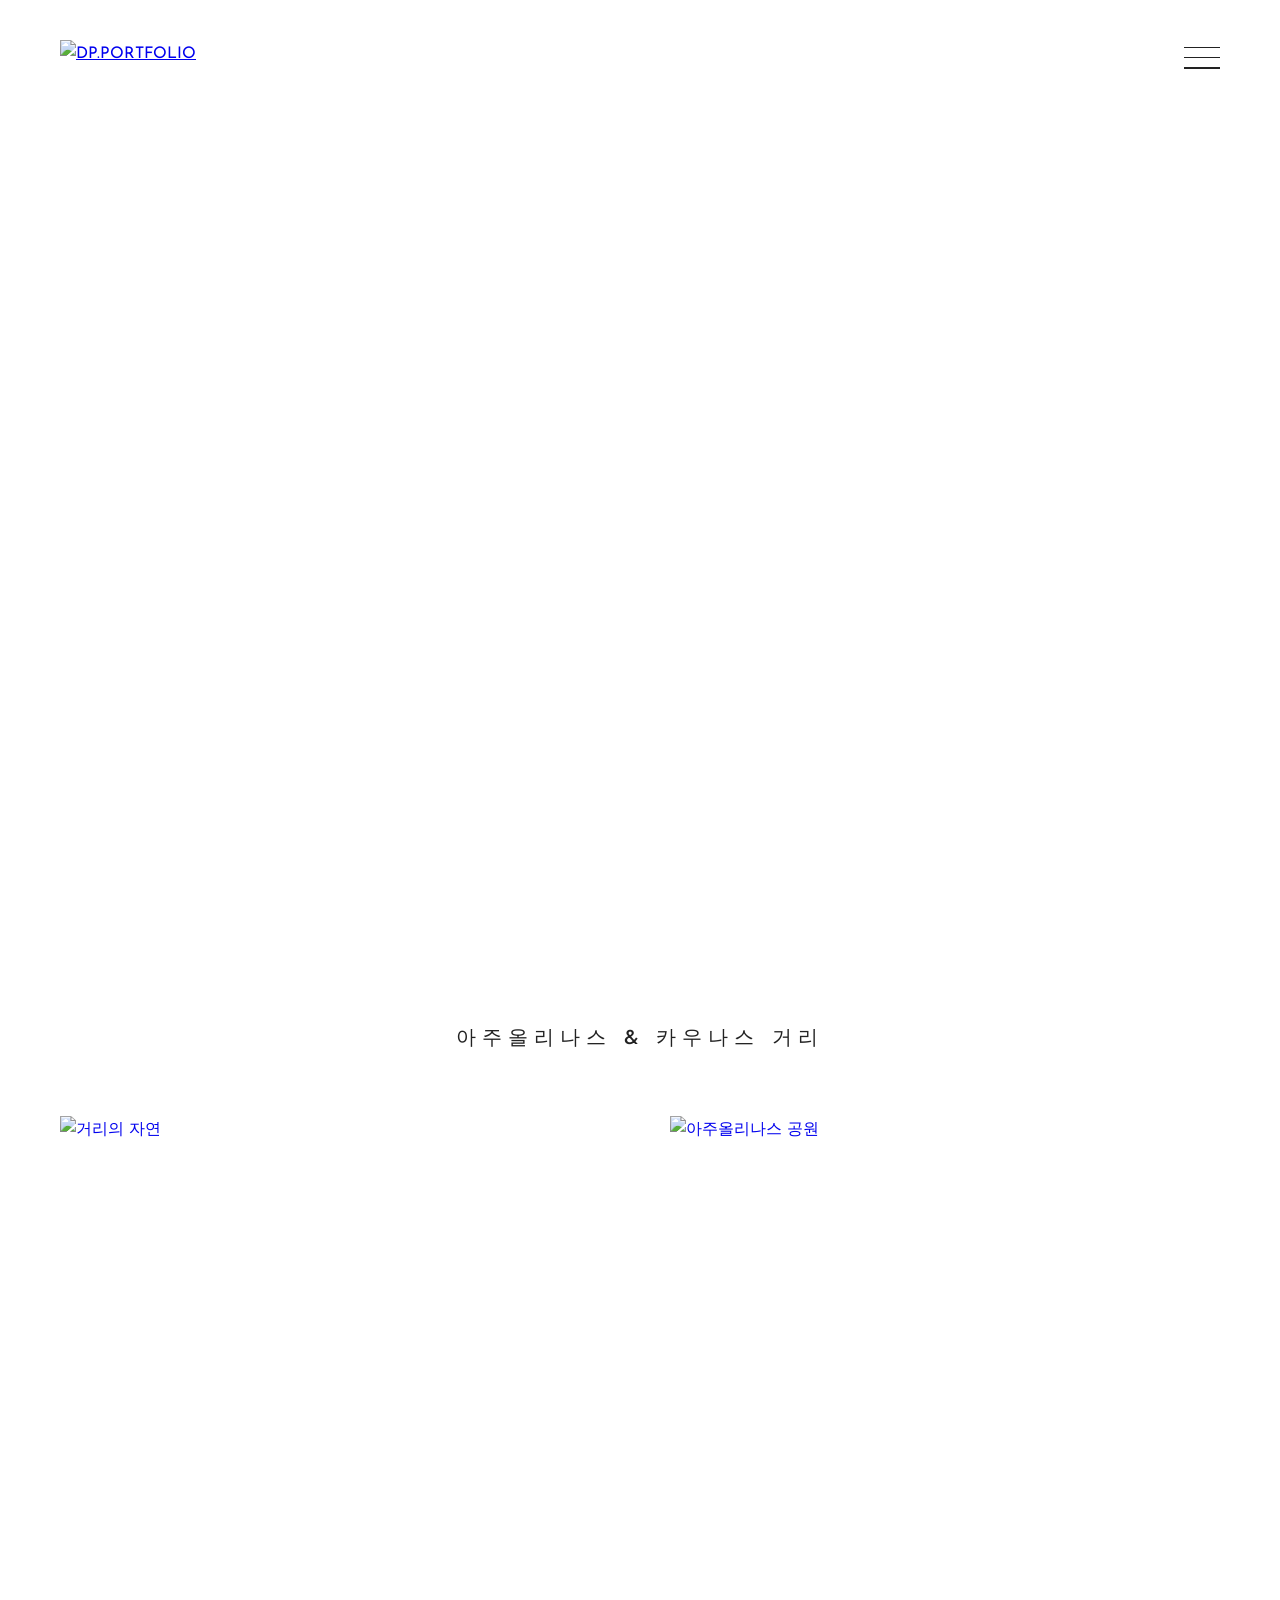
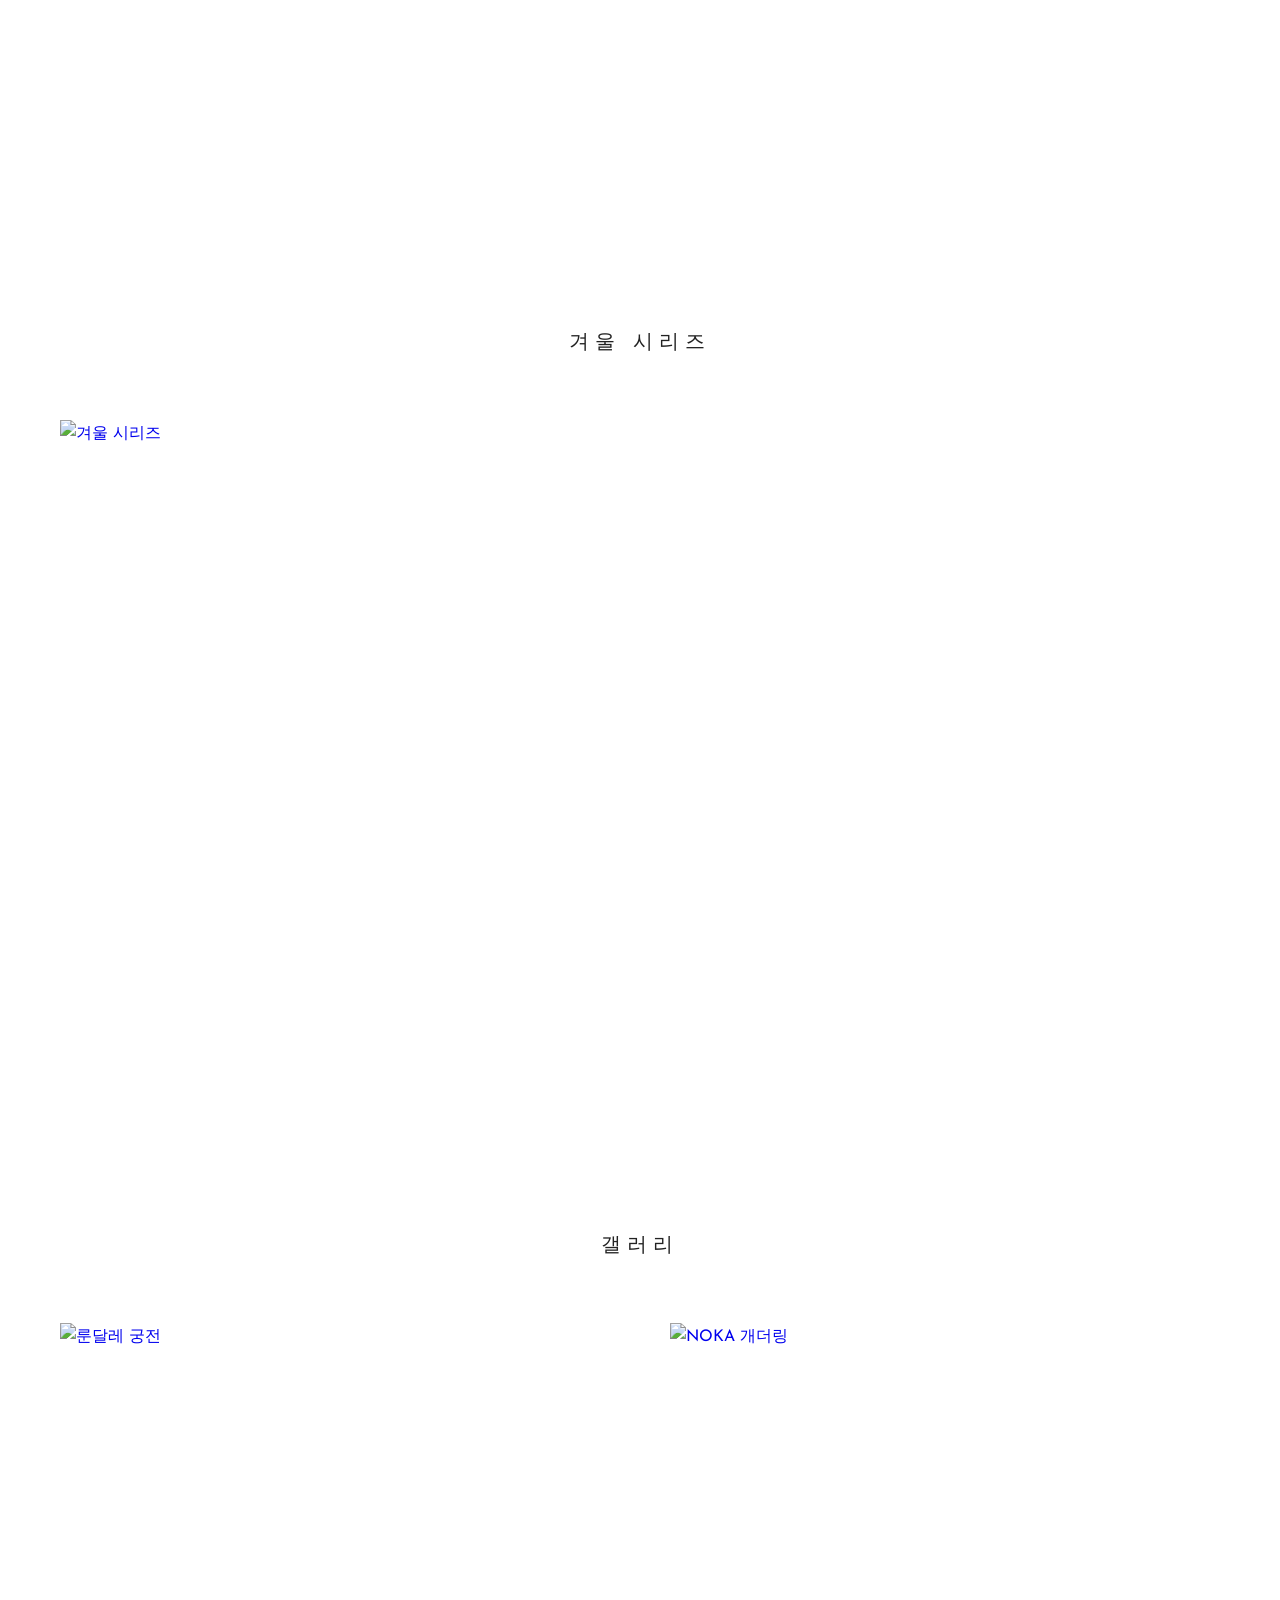
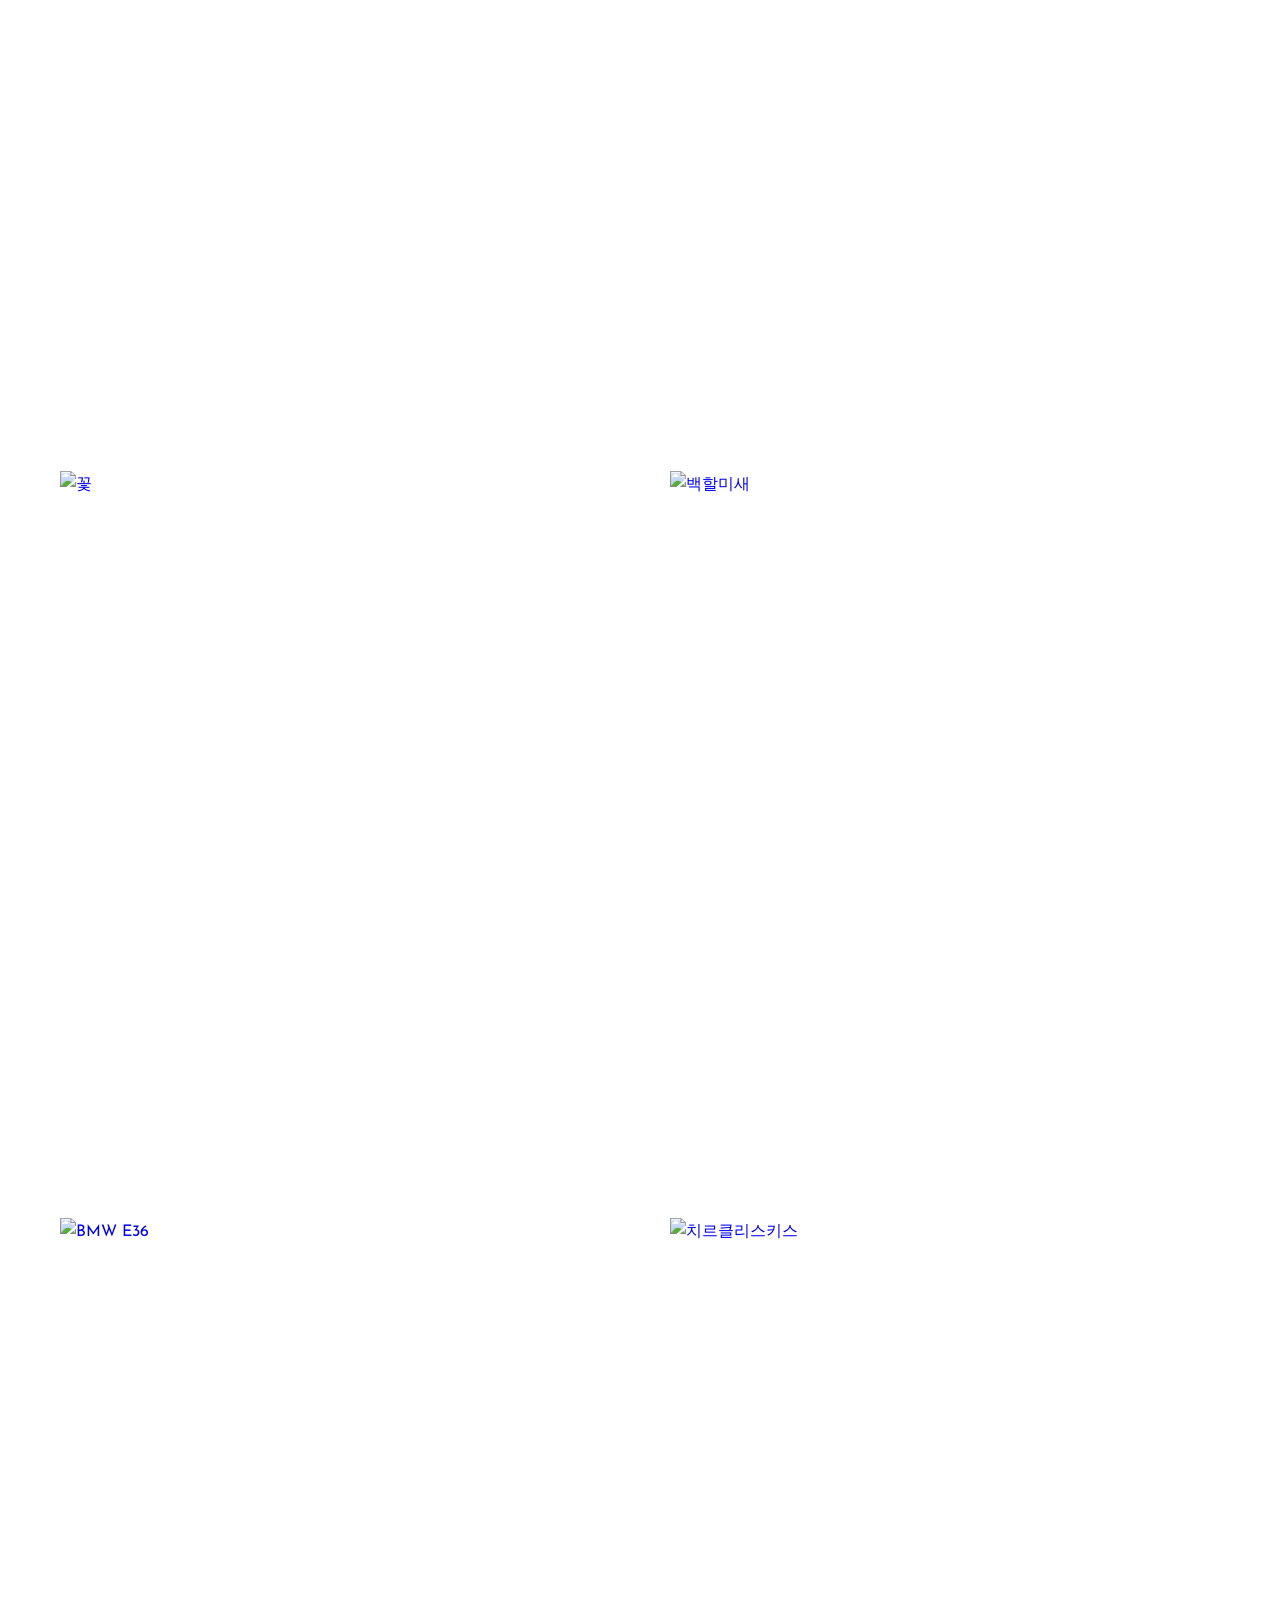
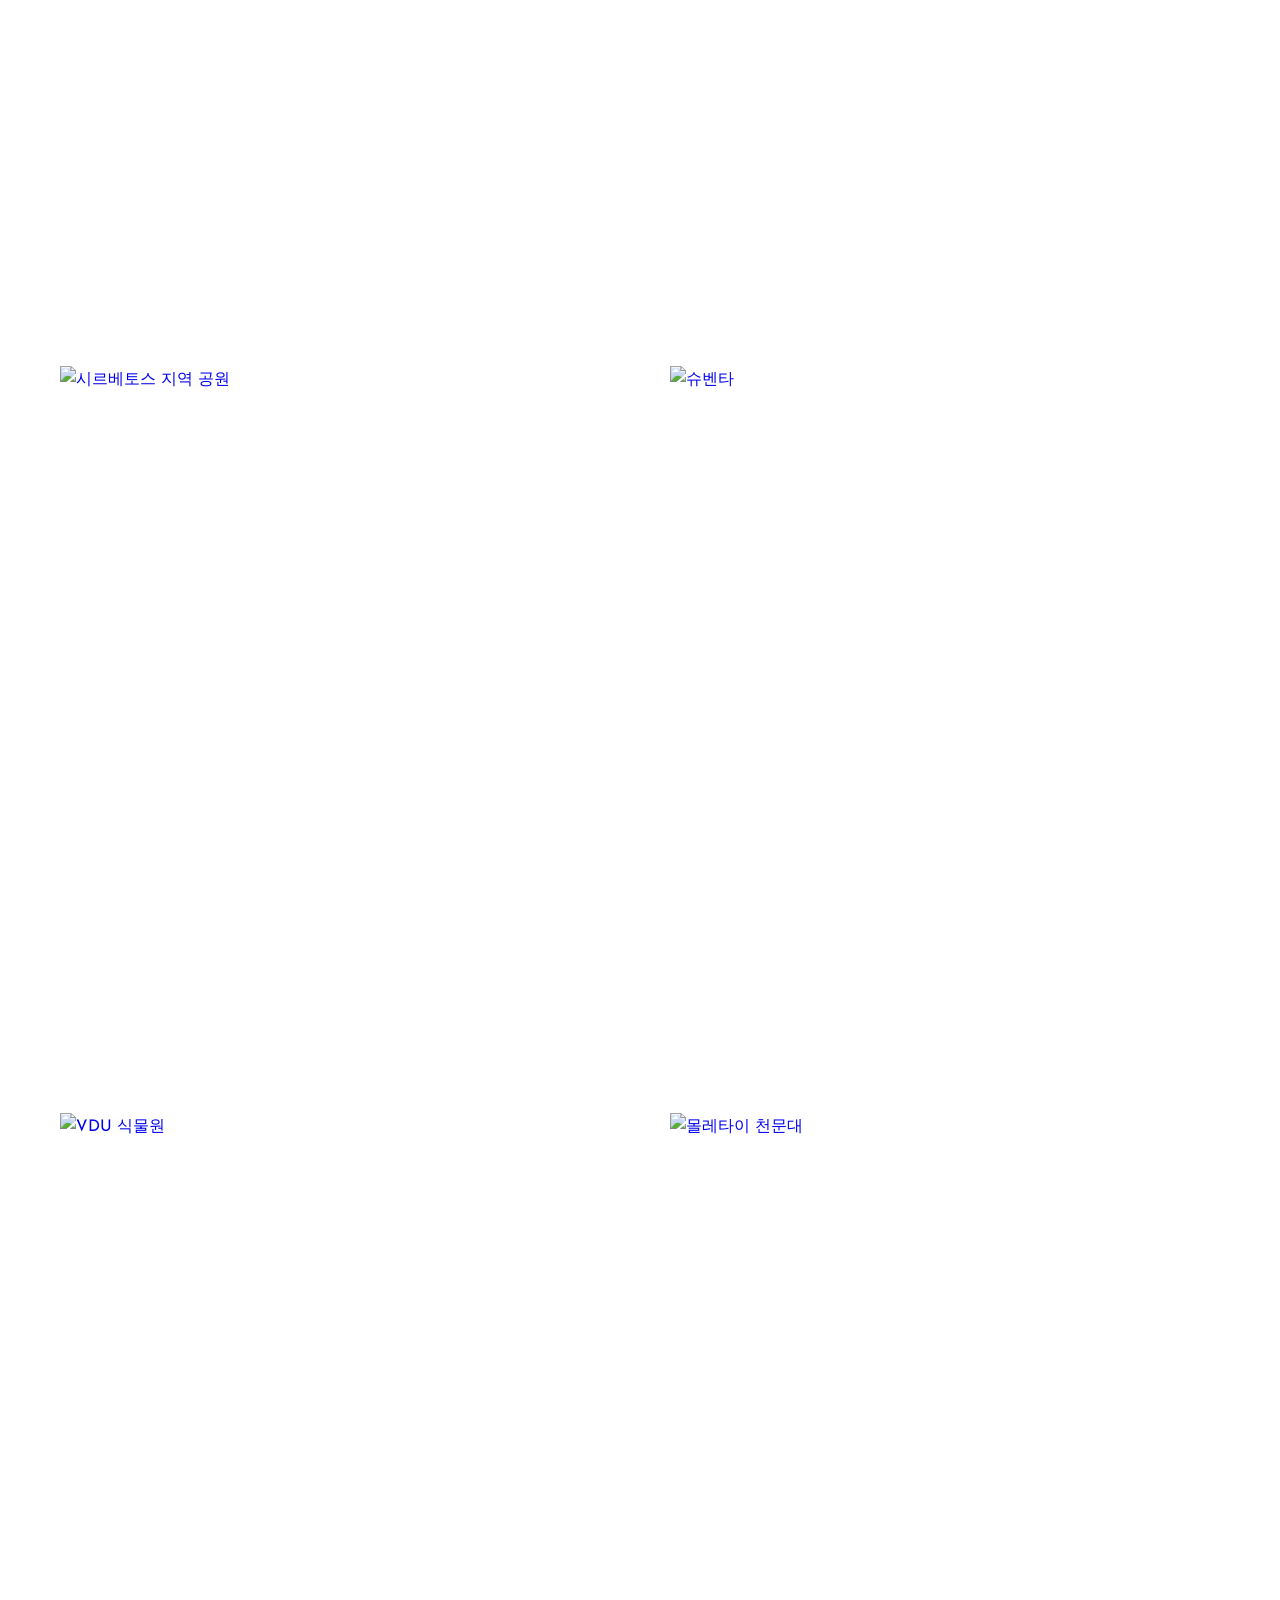
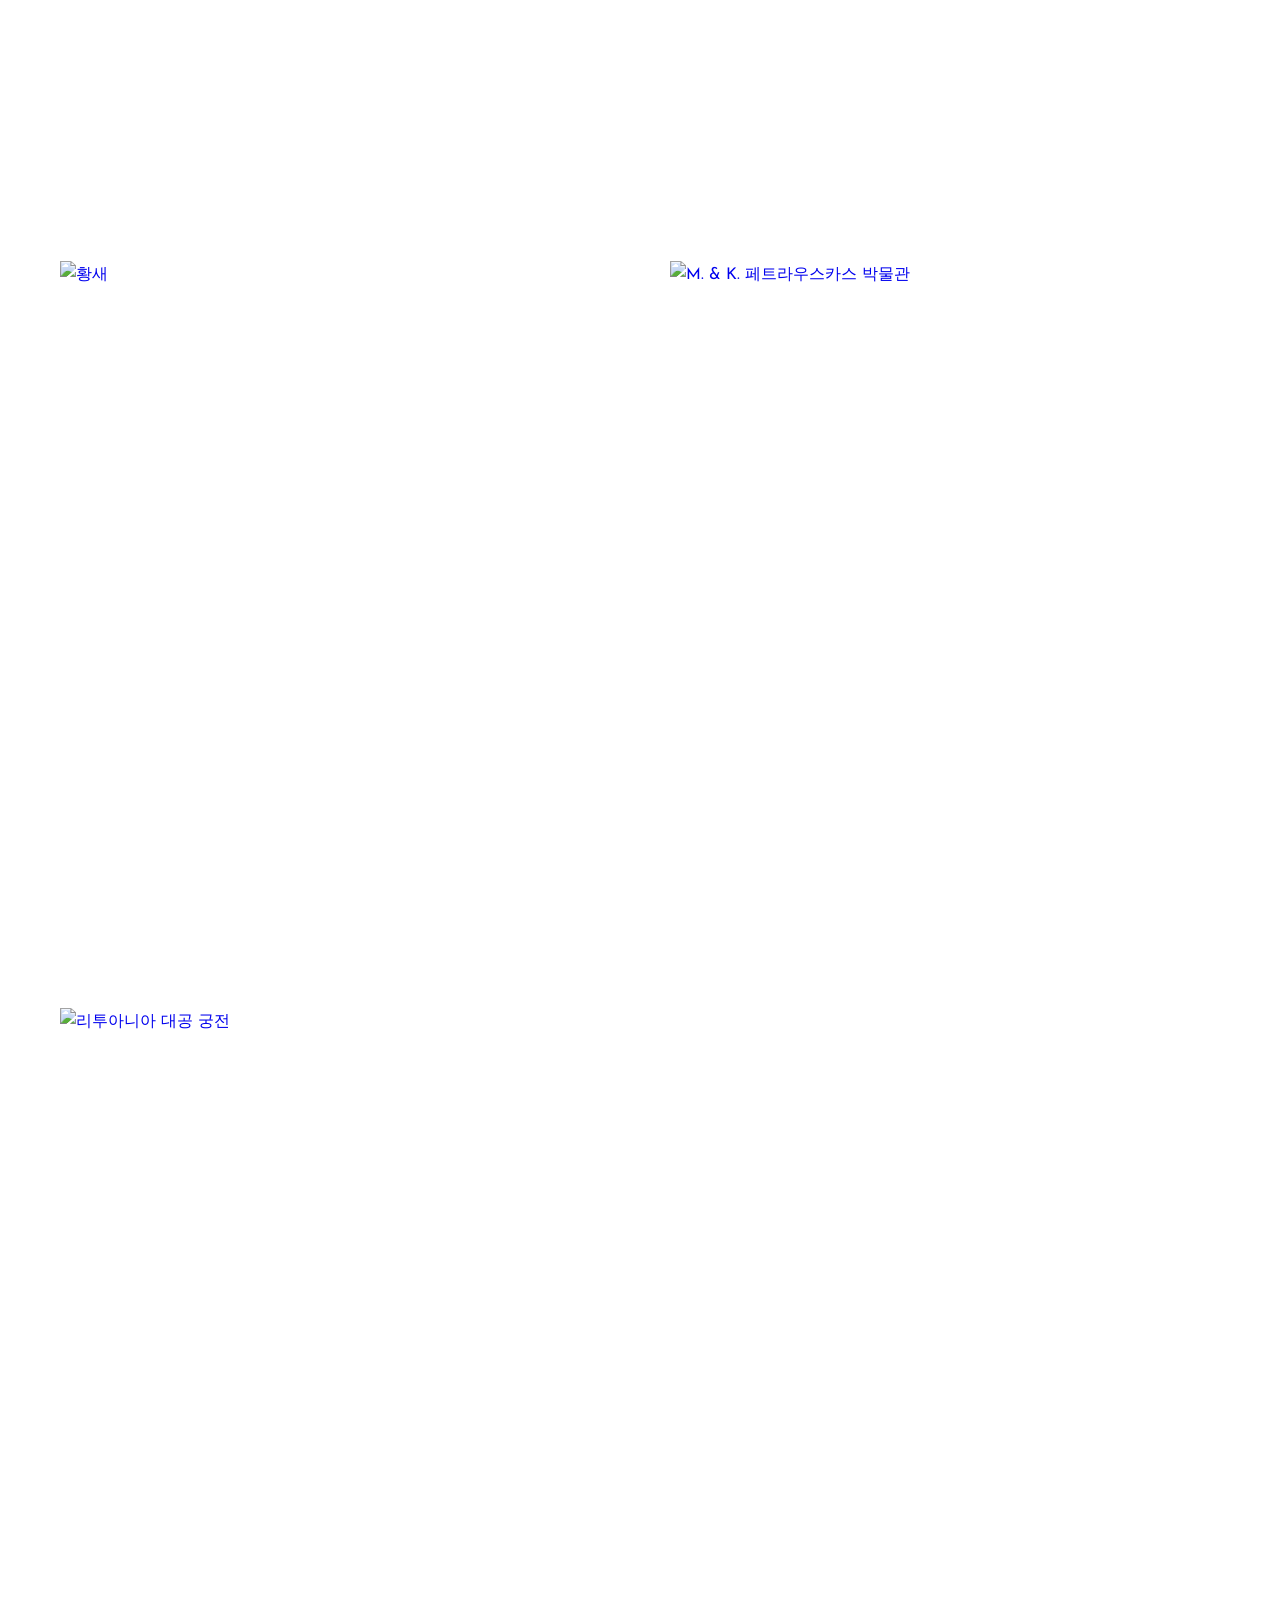
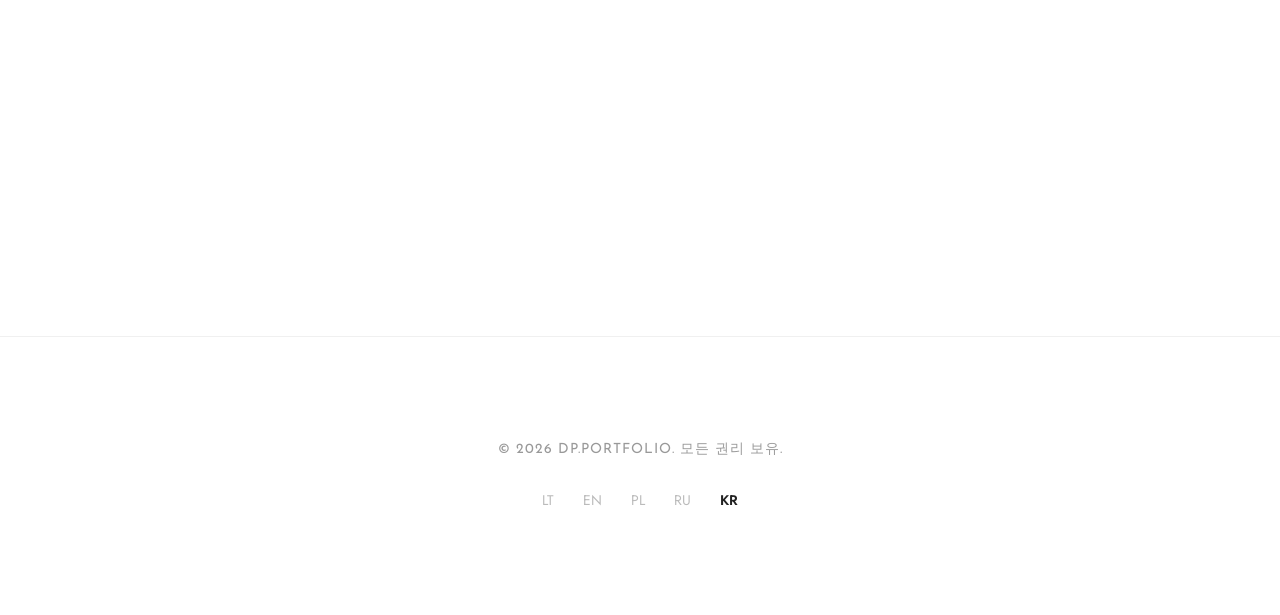
==== index.html @ c8e907fb "Update index.html" ====
<!DOCTYPE html>
<html lang="ko">
<head>
    <meta charset="UTF-8">
    <meta name="viewport" content="width=device-width, initial-scale=1.0, maximum-scale=1.0, user-scalable=no">
    <title>DP.PORTFOLIO | KR</title>
    <meta name="description" content="DP.PORTFOLIO KR – 미학적 영감과 찰나의 순간을 기록하는 시각 예술 플랫폼입니다. 도미닉 슈스케비치의 전문 사진 포트폴리오.">
    <meta name="keywords" content="DP portfolio kr, DP portfolio šventa, DP portfolio winter, 도미닉 슈스케비치, 사진작가, 카우나스, 리투아니아, 아주올리나스, 슈벤타, 겨울 시리즈, 자연 사진, 건축 사진, 한국어 포트폴리오">
    <meta name="author" content="Dominik Šuškevič, Dominikphotofficial">
    <meta name="robots" content="index, follow">
    <link rel="canonical" href="https://kr.dominikphotofficial.lt/">
    <meta property="og:type" content="website">
    <meta property="og:url" content="https://kr.dominikphotofficial.lt/">
    <meta property="og:title" content="DP.PORTFOLIO | KR">
    <meta property="og:description" content="미학적 가치와 감정을 담아내는 도미닉 슈스케비치의 시각 예술 세계.">
    <meta property="og:image" content="https://i.postimg.cc/4NqyTsg1/LATVIJA-2025-33.jpg">
    <link rel="preconnect" href="https://fonts.googleapis.com">
    <link rel="preconnect" href="https://fonts.gstatic.com" crossorigin>
    <link href="https://fonts.googleapis.com/css2?family=Josefin+Sans:wght@300;400&family=Jost:wght@300;400;500;600&display=swap" rel="stylesheet">
    <link rel="stylesheet" href="style.css">
    <link rel="icon" type="image/png" href="https://iili.io/fjNLbs4.png">
    <script type="application/ld+json">
    {
      "@context": "https://schema.org",
      "@type": "Organization",
      "name": "DP.PORTFOLIO KR",
      "url": "https://kr.dominikphotofficial.lt",
      "logo": "https://iili.io/fjNLbs4.png"
    }
    </script>
</head>
<body>
    <div id="preloader"><div class="loader"></div></div>
    
    <header id="main-header">
        <div class="header-container">
            <div class="logo">
                <a href="index.html">
                    <img src="https://iili.io/fjNLbs4.png" alt="DP.PORTFOLIO">
                </a>
            </div>
            <div class="burger" id="burger-toggle">
                <span></span>
                <span></span>
                <span></span>
            </div>
        </div>
    </header>

    <div class="nav-menu" id="nav-overlay">
        <div class="nav-links">
            <a href="index.html" class="nav-link active">작품</a>
            <a href="services.html" class="nav-link">서비스</a>
            <a href="biography.html" class="nav-link">약력</a>
            <a href="about.html" class="nav-link">정보</a>
            <a href="contacts.html" class="nav-link">연락처</a>
        </div>
    </div>
    
    <section class="hero">
        <div class="hero-slider">
            <div class="hero-slide active" style="background-image: url('https://i.postimg.cc/4NqyTsg1/LATVIJA-2025-33.jpg');"></div>
            <div class="hero-slide" style="background-image: url('https://i.postimg.cc/B60zcQNx/street-nature-01.jpg');"></div>
            <div class="hero-slide" style="background-image: url('https://i.postimg.cc/GpxC63t7/Winter-album-01.jpg');"></div>
        </div>
        <div class="hero-content fade-in-up">
            <h1>DP.PORTFOLIO</h1>
            <p>공간. 빛. 감정.</p>
        </div>
    </section>

    <section class="container">
        <h2 class="section-title fade-in-up">아주올리나스 & 카우나스 거리</h2>
        <div class="album-grid fade-in-up">
            <a href="albums/azuolynas.html" class="album-card">
                <img src="https://i.postimg.cc/B60zcQNx/street-nature-01.jpg" alt="거리의 자연" loading="lazy">
                <div class="album-overlay"><span class="album-title">거리의 자연 (Street Nature)</span></div>
            </a>
            <a href="albums/azuolyno-parkas.html" class="album-card">
                <img src="https://i.postimg.cc/8PmLjkfL/street_azuolynas_33.jpg" alt="아주올리나스 공원" loading="lazy">
                <div class="album-overlay"><span class="album-title">아주올리나스 공원 (Ąžuolyno Parkas)</span></div>
            </a>
        </div>

        <h2 class="section-title fade-in-up">겨울 시리즈</h2>
        <div class="album-grid fade-in-up">
            <a href="albums/winter.html" class="album-card">
                <img src="https://i.postimg.cc/GpxC63t7/Winter-album-01.jpg" alt="겨울 시리즈" loading="lazy">
                <div class="album-overlay"><span class="album-title">겨울 시리즈 (Winter Series)</span></div>
            </a>
        </div>

        <h2 class="section-title fade-in-up">갤러리</h2>
        <div class="album-grid fade-in-up">
            <a href="albums/rundale.html" class="album-card">
                <img src="https://i.postimg.cc/4NqyTsg1/LATVIJA-2025-33.jpg" alt="룬달레 궁전" loading="lazy">
                <div class="album-overlay"><span class="album-title">룬달레 궁전 (Rundāle Palace)</span></div>
            </a>
            <a href="albums/noka.html" class="album-card">
                <img src="https://i.postimg.cc/28SthTZg/noka-car-01.jpg" alt="NOKA 개더링" loading="lazy">
                <div class="album-overlay"><span class="album-title">NOKA 개더링</span></div>
            </a>
            <a href="albums/geles.html" class="album-card">
                <img src="https://i.postimg.cc/Dy2Q1ryc/Flower-01.jpg" alt="꽃" loading="lazy">
                <div class="album-overlay"><span class="album-title">꽃 (Flowers)</span></div>
            </a>
            <a href="albums/baltoji-kiele.html" class="album-card">
                <img src="https://i.postimg.cc/KYbYwNkK/bird-01.jpg" alt="백할미새" loading="lazy">
                <div class="album-overlay"><span class="album-title">백할미새 (Baltoji kielė)</span></div>
            </a>
            <a href="albums/bmw-e36.html" class="album-card">
                <img src="https://i.postimg.cc/vTpSGtSm/BMWE36-01.jpg" alt="BMW E36" loading="lazy">
                <div class="album-overlay"><span class="album-title">BMW E36</span></div>
            </a>
            <a href="albums/cirkliskis.html" class="album-card">
                <img src="https://i.postimg.cc/x8pRF86C/cirkliskis-01.jpg" alt="치르클리스키스" loading="lazy">
                <div class="album-overlay"><span class="album-title">치르클리스키스 (Cirkliškis)</span></div>
            </a>
            <a href="albums/sirvetos-parkas.html" class="album-card">
                <img src="https://i.postimg.cc/X7gd6GTN/srp-01.jpg" alt="시르베토스 지역 공원" loading="lazy">
                <div class="album-overlay"><span class="album-title">시르베토스 지역 공원</span></div>
            </a>
            <a href="albums/sventa.html" class="album-card">
                <img src="https://i.postimg.cc/QM6Nbm4p/venta-0.jpg" alt="슈벤타" loading="lazy">
                <div class="album-overlay"><span class="album-title">슈벤타 (Šventa)</span></div>
            </a>
            <a href="albums/vdu-sodas.html" class="album-card">
                <img src="https://i.postimg.cc/HL0Fv0Xk/vdu-botanikos-sodas-01.jpg" alt="VDU 식물원" loading="lazy">
                <div class="album-overlay"><span class="album-title">VDU 식물원</span></div>
            </a>
            <a href="albums/moletu-observatorija.html" class="album-card">
                <img src="https://i.postimg.cc/3x3PgfJH/Teleskopas-165-cm.png" alt="몰레타이 천문대" loading="lazy">
                <div class="album-overlay"><span class="album-title">몰레타이 천문대</span></div>
            </a>
            <a href="albums/gandras.html" class="album-card">
                <img src="https://i.postimg.cc/KYtMgjLT/Gandras-01.jpg" alt="황새" loading="lazy">
                <div class="album-overlay"><span class="album-title">황새 (Gandras)</span></div>
            </a>
            <a href="albums/petrausku-namai.html" class="album-card">
                <img src="https://i.postimg.cc/8k0XLvTx/miko-ir-kipro-petrausku-namai-01.jpg" alt="M. & K. 페트라우스카스 박물관" loading="lazy">
                <div class="album-overlay"><span class="album-title">M. & K. 페트라우스카스 박물관</span></div>
            </a>
            <a href="albums/valdovu-rumai.html" class="album-card">
                <img src="https://i.postimg.cc/C5XjhNy7/Vilniaus-muziejus.png" alt="리투아니아 대공 궁전" loading="lazy">
                <div class="album-overlay"><span class="album-title">리투아니아 대공 궁전</span></div>
            </a>
        </div>
    </section>

    <footer>
        <p>&copy; 2026 DP.PORTFOLIO. 모든 권리 보유.</p>
        <div class="lang-switcher">
            <a href="https://dominikphotofficial.lt">LT</a>
            <a href="https://en.dominikphotofficial.lt">EN</a>
            <a href="https://pl.dominikphotofficial.lt">PL</a>
            <a href="https://ru.dominikphotofficial.lt">RU</a>
            <a href="https://kr.dominikphotofficial.lt" class="active">KR</a>
        </div>
    </footer>

    <script src="script.js"></script>
</body>
</html>
---- style.css ----
:root {
    --bg: #FFFFFF;
    --text: #222222;
    --accent: #113939;
    --transition: all 0.6s cubic-bezier(0.16, 1, 0.3, 1);
}

* {
    margin: 0;
    padding: 0;
    box-sizing: border-box;
}

body {
    background: var(--bg);
    color: var(--text);
    font-family: 'Josefin Sans', sans-serif;
    line-height: 1.8;
    overflow-x: hidden;
}

#preloader {
    position: fixed;
    top: 0;
    left: 0;
    width: 100%;
    height: 100%;
    background: #FFFFFF;
    display: flex;
    justify-content: center;
    align-items: center;
    z-index: 9999;
}

.loader {
    width: 35px;
    height: 35px;
    border: 1px solid #EEE;
    border-top: 1px solid var(--accent);
    border-radius: 50%;
    animation: spin 0.8s linear infinite;
}

@keyframes spin { 100% { transform: rotate(360deg); } }

header {
    position: fixed;
    top: 0;
    width: 100%;
    z-index: 1000;
    padding: 40px 60px;
    transition: var(--transition);
}

header.scrolled {
    background: #FFFFFF;
    padding: 20px 60px;
    box-shadow: 0 2px 15px rgba(0,0,0,0.05);
}

.header-container {
    max-width: 1800px;
    margin: 0 auto;
    display: flex;
    justify-content: space-between;
    align-items: center;
}

.logo img {
    height: 35px;
    display: block;
}

.burger {
    width: 36px;
    height: 22px;
    display: flex;
    flex-direction: column;
    justify-content: space-between;
    cursor: pointer;
    z-index: 1100;
}

.burger span {
    width: 100%;
    height: 1.5px;
    background: var(--text);
    transition: var(--transition);
}

.burger.active span:nth-child(1) { transform: translateY(10px) rotate(45deg); }
.burger.active span:nth-child(2) { opacity: 0; }
.burger.active span:nth-child(3) { transform: translateY(-10px) rotate(-45deg); }

.nav-menu {
    position: fixed;
    top: 0;
    left: 0;
    width: 100%;
    height: 100vh;
    background: #FFFFFF;
    display: flex;
    justify-content: center;
    align-items: center;
    z-index: 1050;
    opacity: 0;
    visibility: hidden;
    transition: var(--transition);
}

.nav-menu.active {
    opacity: 1;
    visibility: visible;
}

.nav-links {
    display: flex;
    flex-direction: column;
    align-items: center;
    gap: 40px;
}

.nav-link {
    font-family: 'Jost', sans-serif;
    font-size: clamp(36px, 6vw, 60px);
    text-transform: uppercase;
    text-decoration: none;
    color: var(--text);
    letter-spacing: 8px;
    font-weight: 300;
    transition: var(--transition);
}

.nav-link:hover, .nav-link.active {
    color: var(--accent);
    padding-left: 20px;
}

.hero {
    height: 100vh;
    display: flex;
    justify-content: center;
    align-items: center;
    position: relative;
    color: #FFFFFF;
    text-align: center;
}

.hero-slider {
    position: absolute;
    width: 100%;
    height: 100%;
    z-index: -1;
}

.hero-slide {
    position: absolute;
    width: 100%;
    height: 100%;
    background-size: cover;
    background-position: center;
    opacity: 0;
    transition: opacity 2s ease;
}

.hero-slide.active { opacity: 1; }

.hero-content h1 {
    font-family: 'Jost', sans-serif;
    font-size: clamp(45px, 12vw, 115px);
    font-weight: 300;
    letter-spacing: 20px;
    margin-bottom: 25px;
}

.hero-content p {
    font-size: 20px;
    letter-spacing: 10px;
}

.container {
    padding: 120px 60px;
    max-width: 1600px;
    margin: 0 auto;
}

.section-title {
    font-family: 'Jost', sans-serif;
    font-size: 20px;
    text-transform: uppercase;
    letter-spacing: 6px;
    margin-bottom: 60px;
    text-align: center;
    font-weight: 500;
}

.album-grid {
    display: grid;
    grid-template-columns: repeat(2, 1fr);
    gap: 60px;
    margin-bottom: 120px;
}

.album-card {
    position: relative;
    overflow: hidden;
    aspect-ratio: 4/5;
    text-decoration: none;
}

.album-card img {
    width: 100%;
    height: 100%;
    object-fit: cover;
    transition: transform 1.8s ease;
}

.album-overlay {
    position: absolute;
    top: 0; left: 0; width: 100%; height: 100%;
    background: rgba(17, 57, 57, 0.85);
    display: flex;
    justify-content: center;
    align-items: center;
    opacity: 0;
    transition: var(--transition);
}

.album-card:hover img { transform: scale(1.1); }
.album-card:hover .album-overlay { opacity: 1; }

.album-title {
    color: #FFFFFF;
    font-family: 'Jost', sans-serif;
    font-size: 15px;
    letter-spacing: 4px;
    text-transform: uppercase;
    text-align: center;
    padding: 0 20px;
}

footer {
    padding: 100px 60px;
    text-align: center;
    border-top: 1px solid #F0F0F0;
}

footer p { font-size: 14px; color: #999; letter-spacing: 1px; margin-bottom: 25px; }

.lang-switcher a {
    text-decoration: none;
    color: #BBB;
    font-size: 14px;
    margin: 0 12px;
    font-family: 'Jost', sans-serif;
}

.lang-switcher a.active { color: var(--text); font-weight: 600; }

.fade-in-up {
    opacity: 0;
    transform: translateY(40px);
    transition: opacity 1.2s ease, transform 1.2s ease;
}

.fade-in-up.visible { opacity: 1; transform: translateY(0); }

@media (max-width: 768px) {
    header, header.scrolled { padding: 25px 30px; }
    .album-grid { grid-template-columns: 1fr; gap: 40px; }
    .container { padding: 80px 30px; }
    .hero-content h1 { letter-spacing: 12px; }
    .logo img { height: 30px; }
}
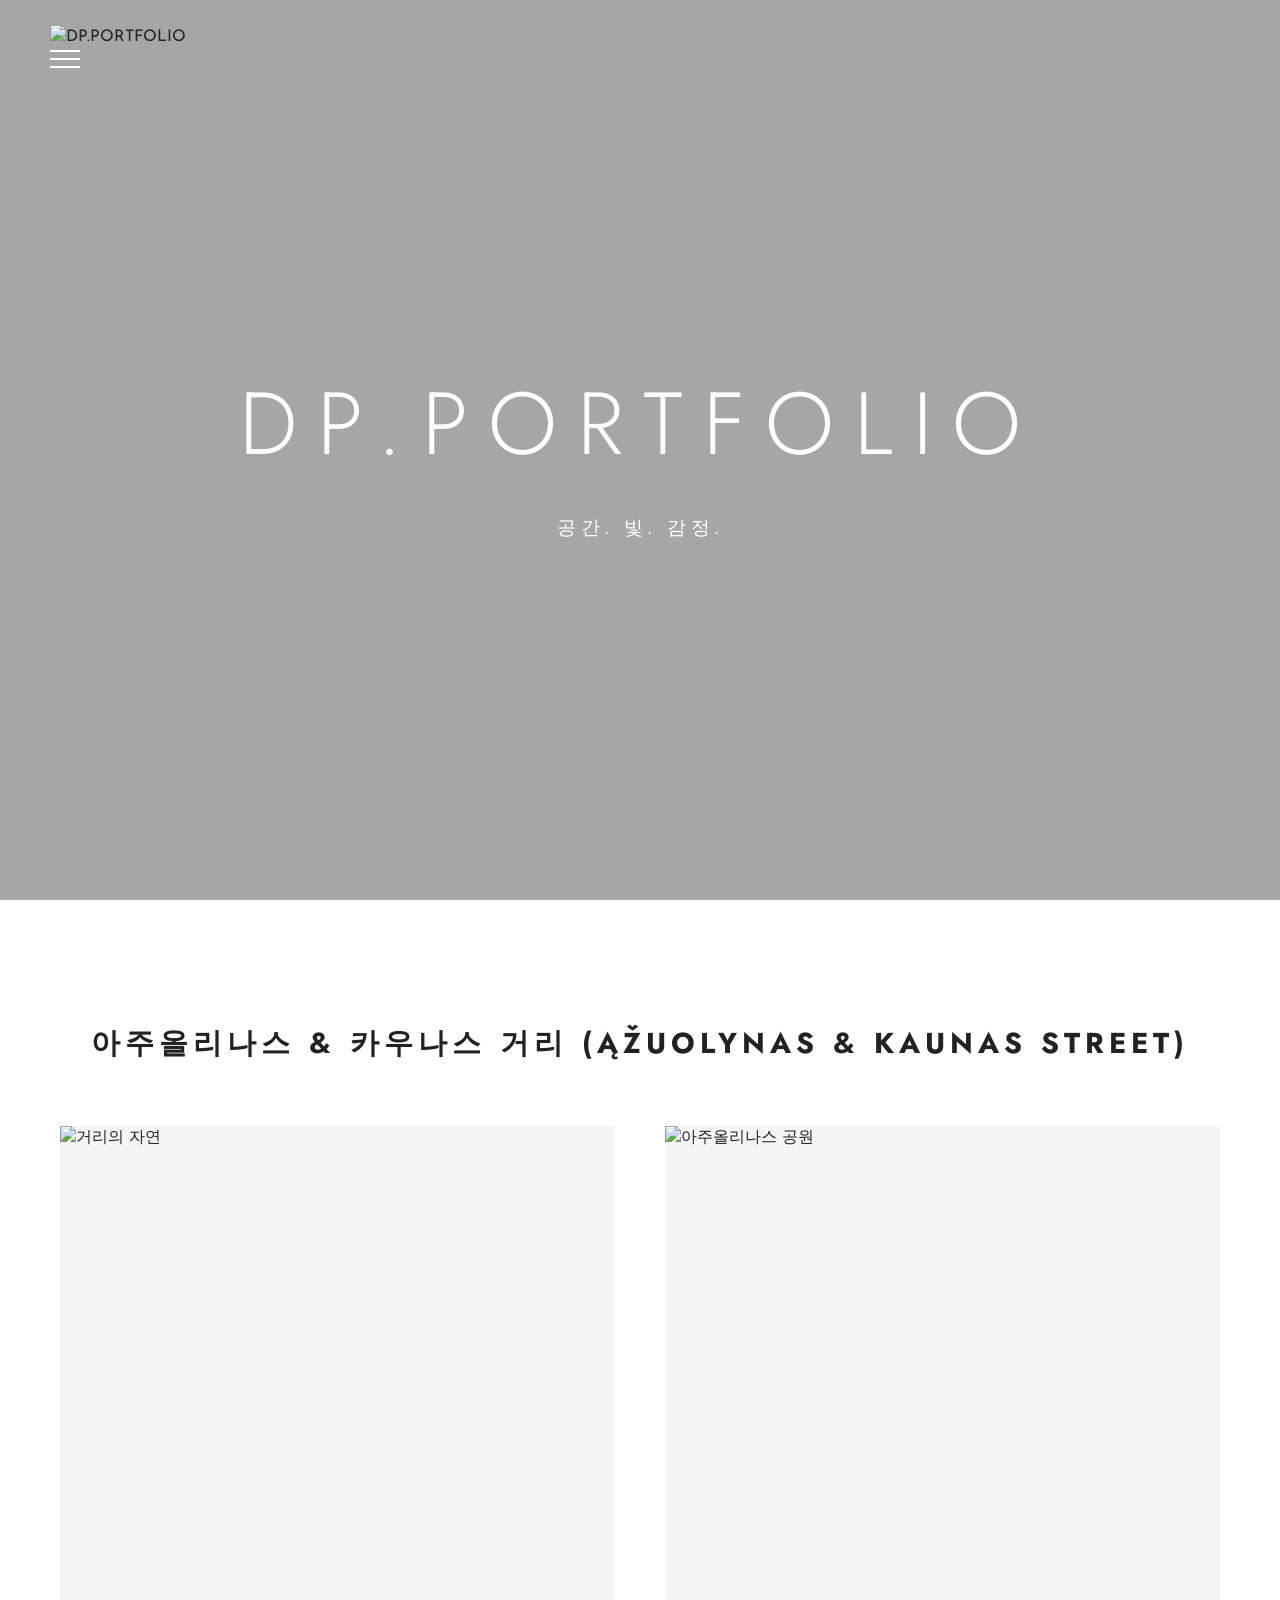
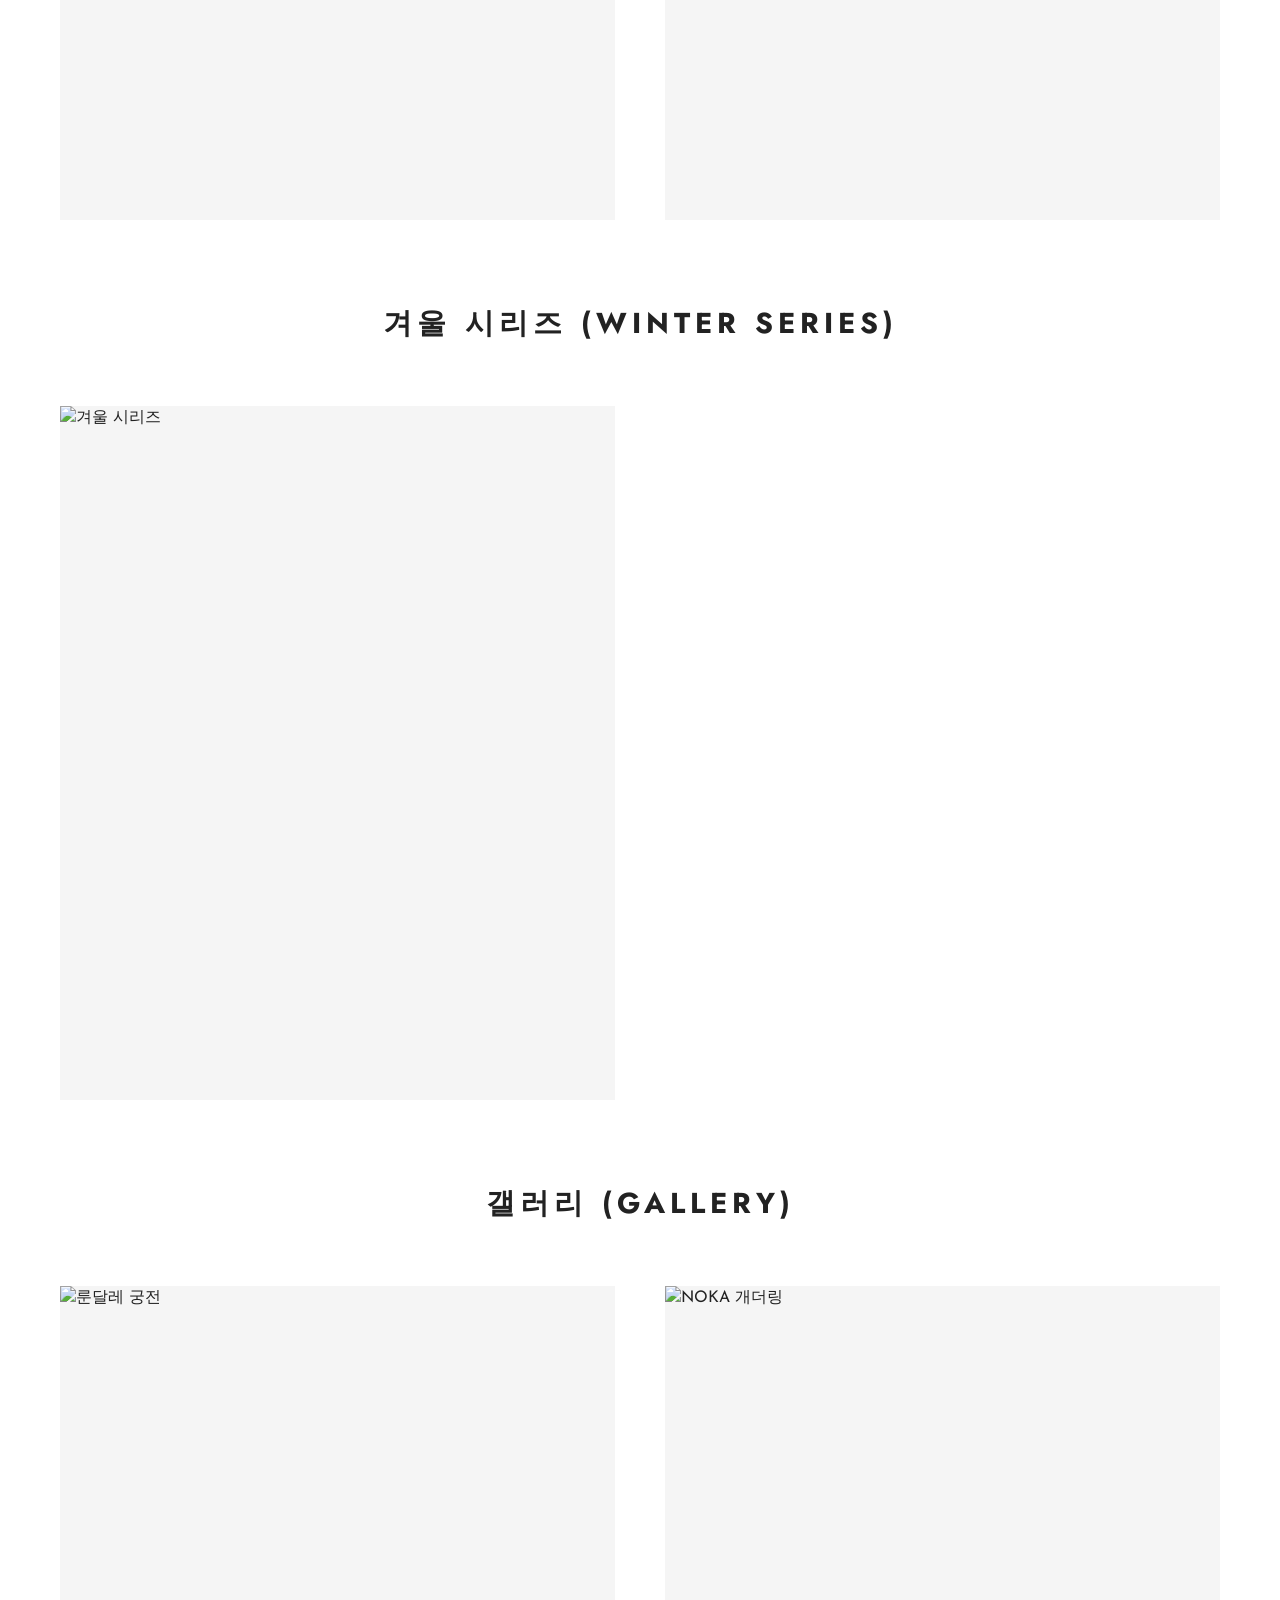
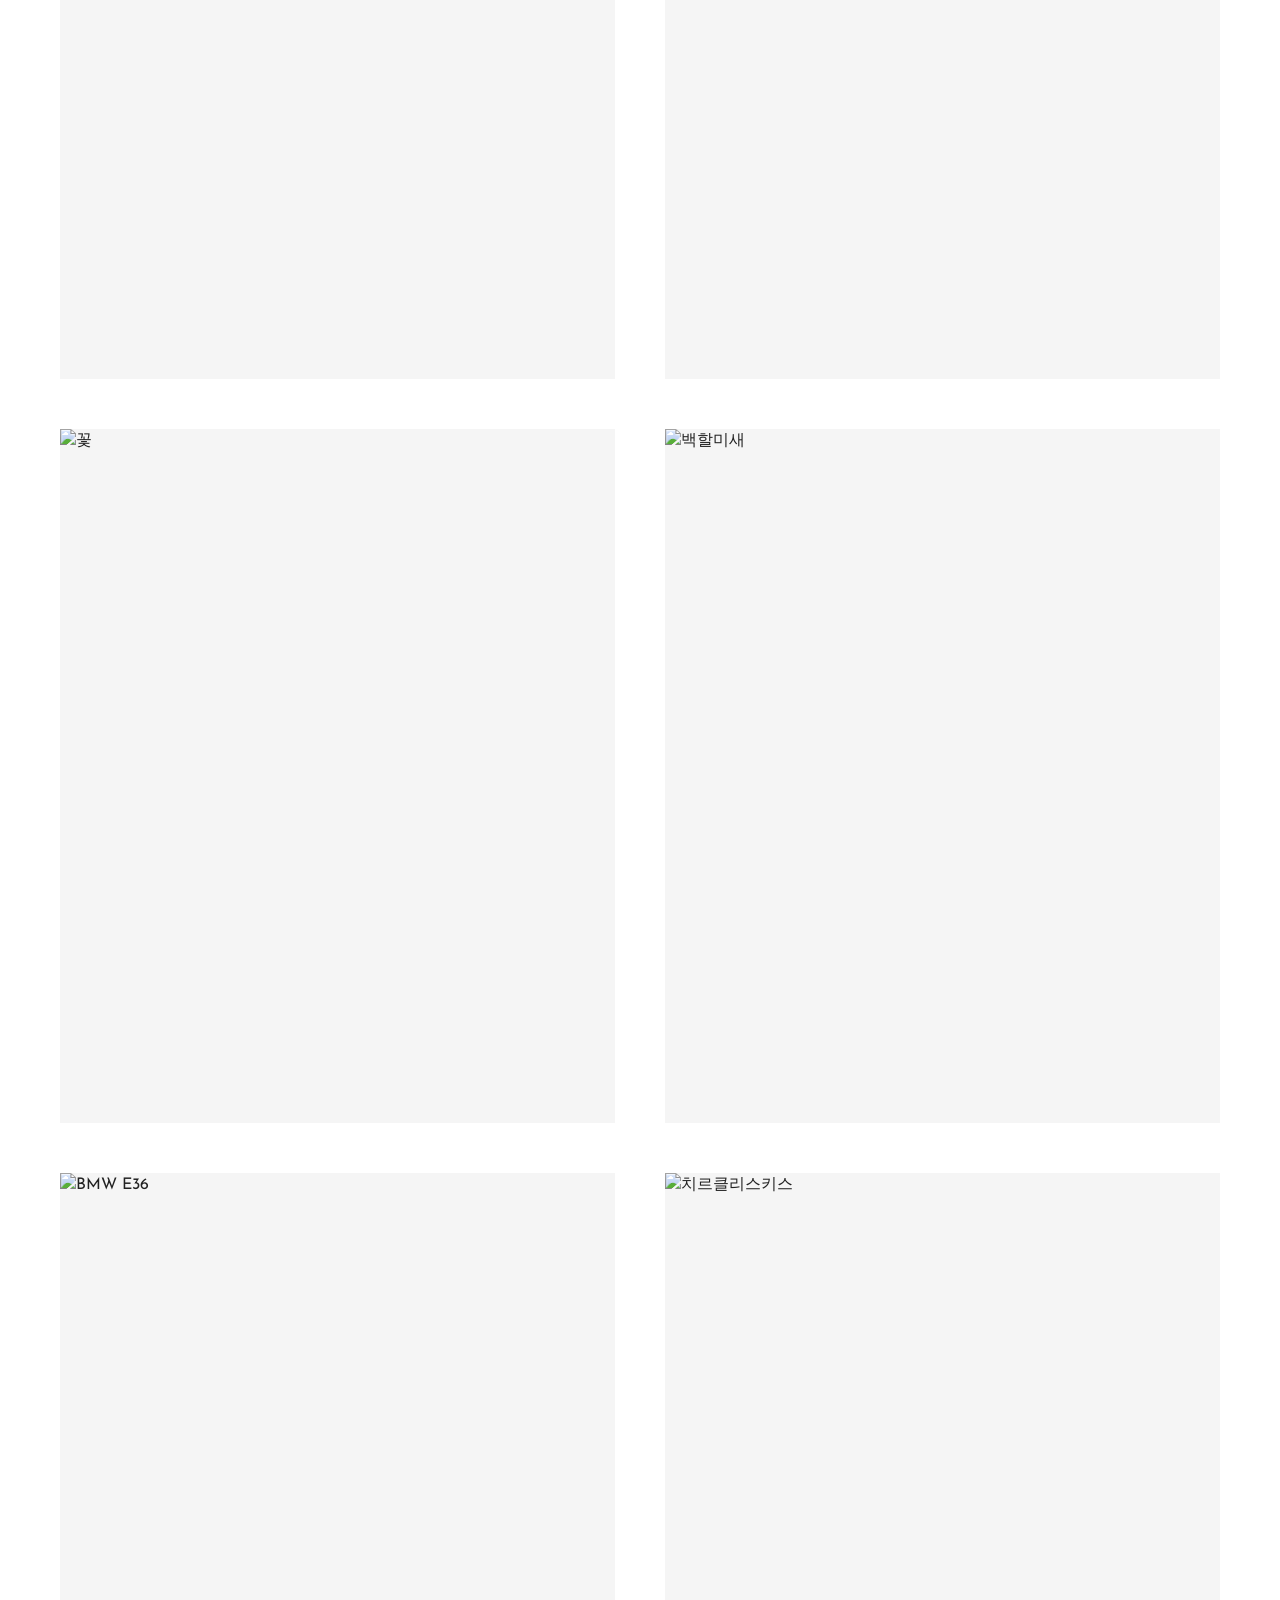
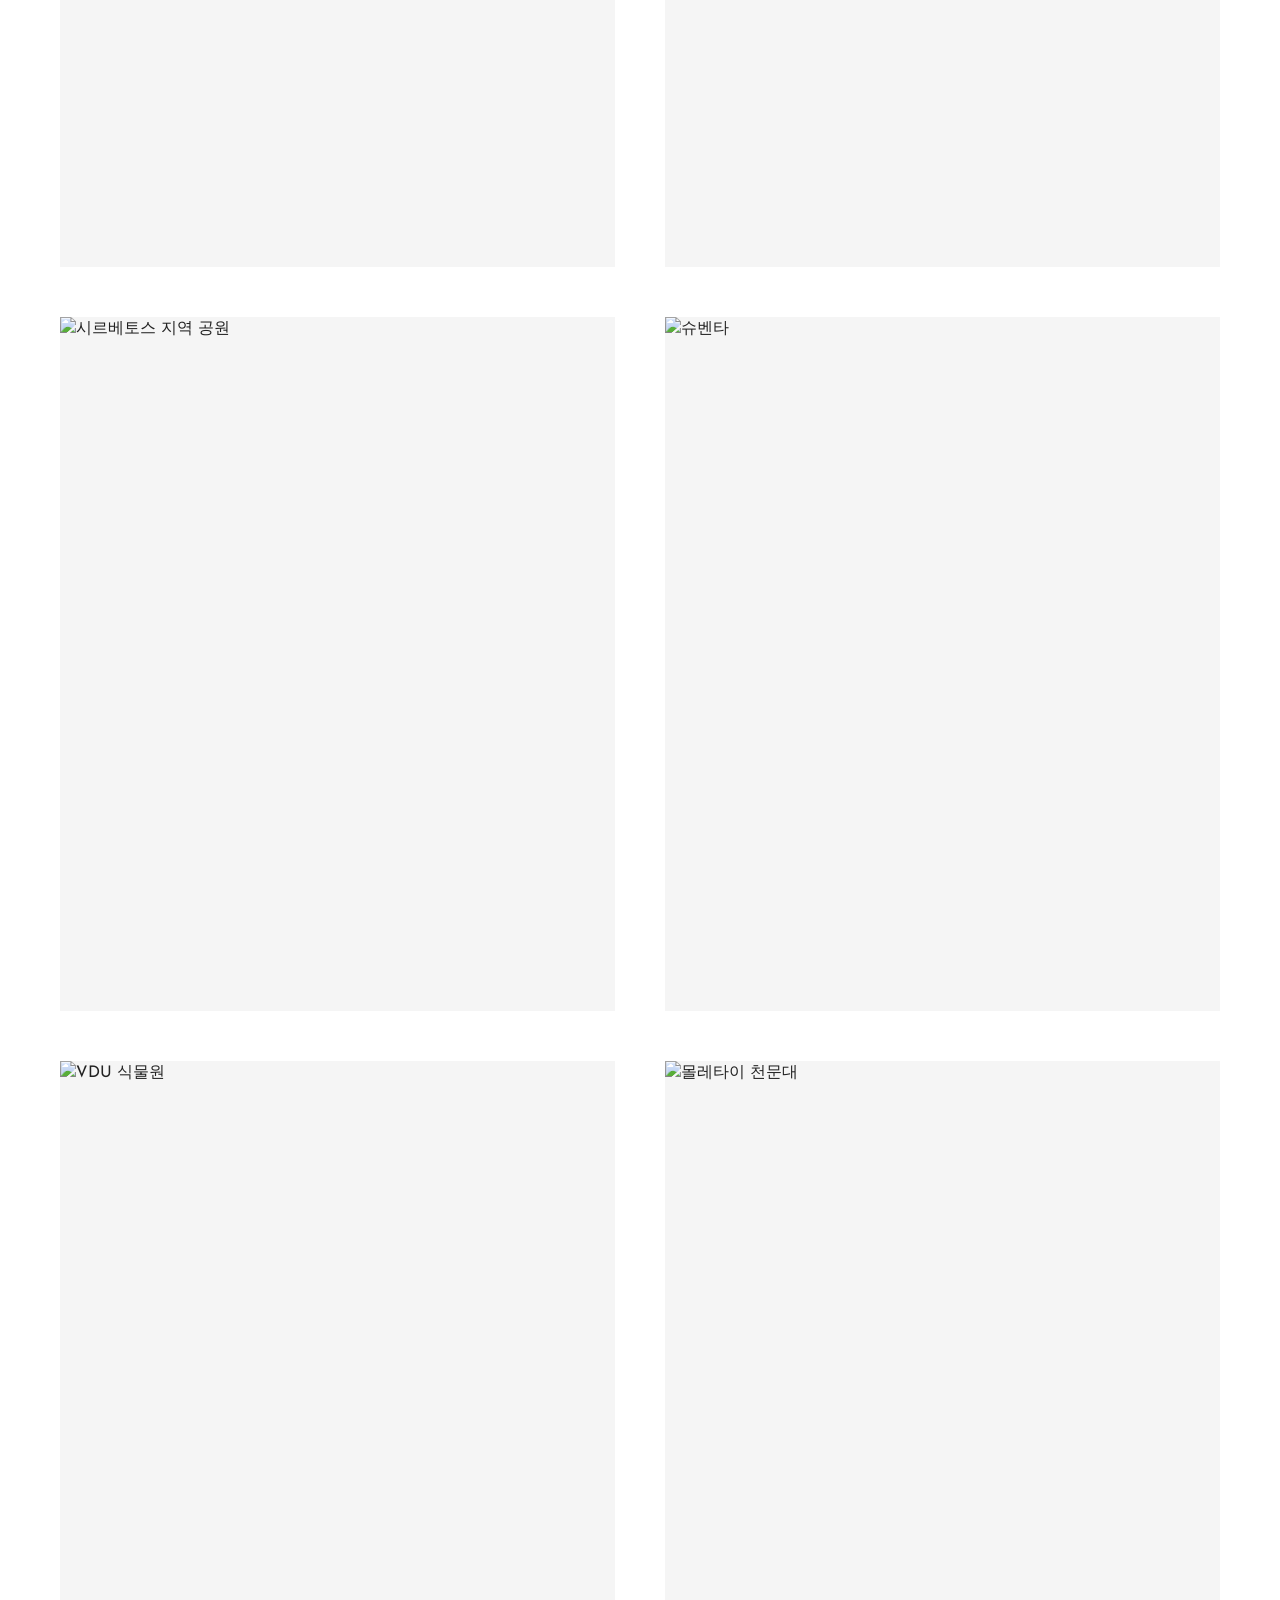
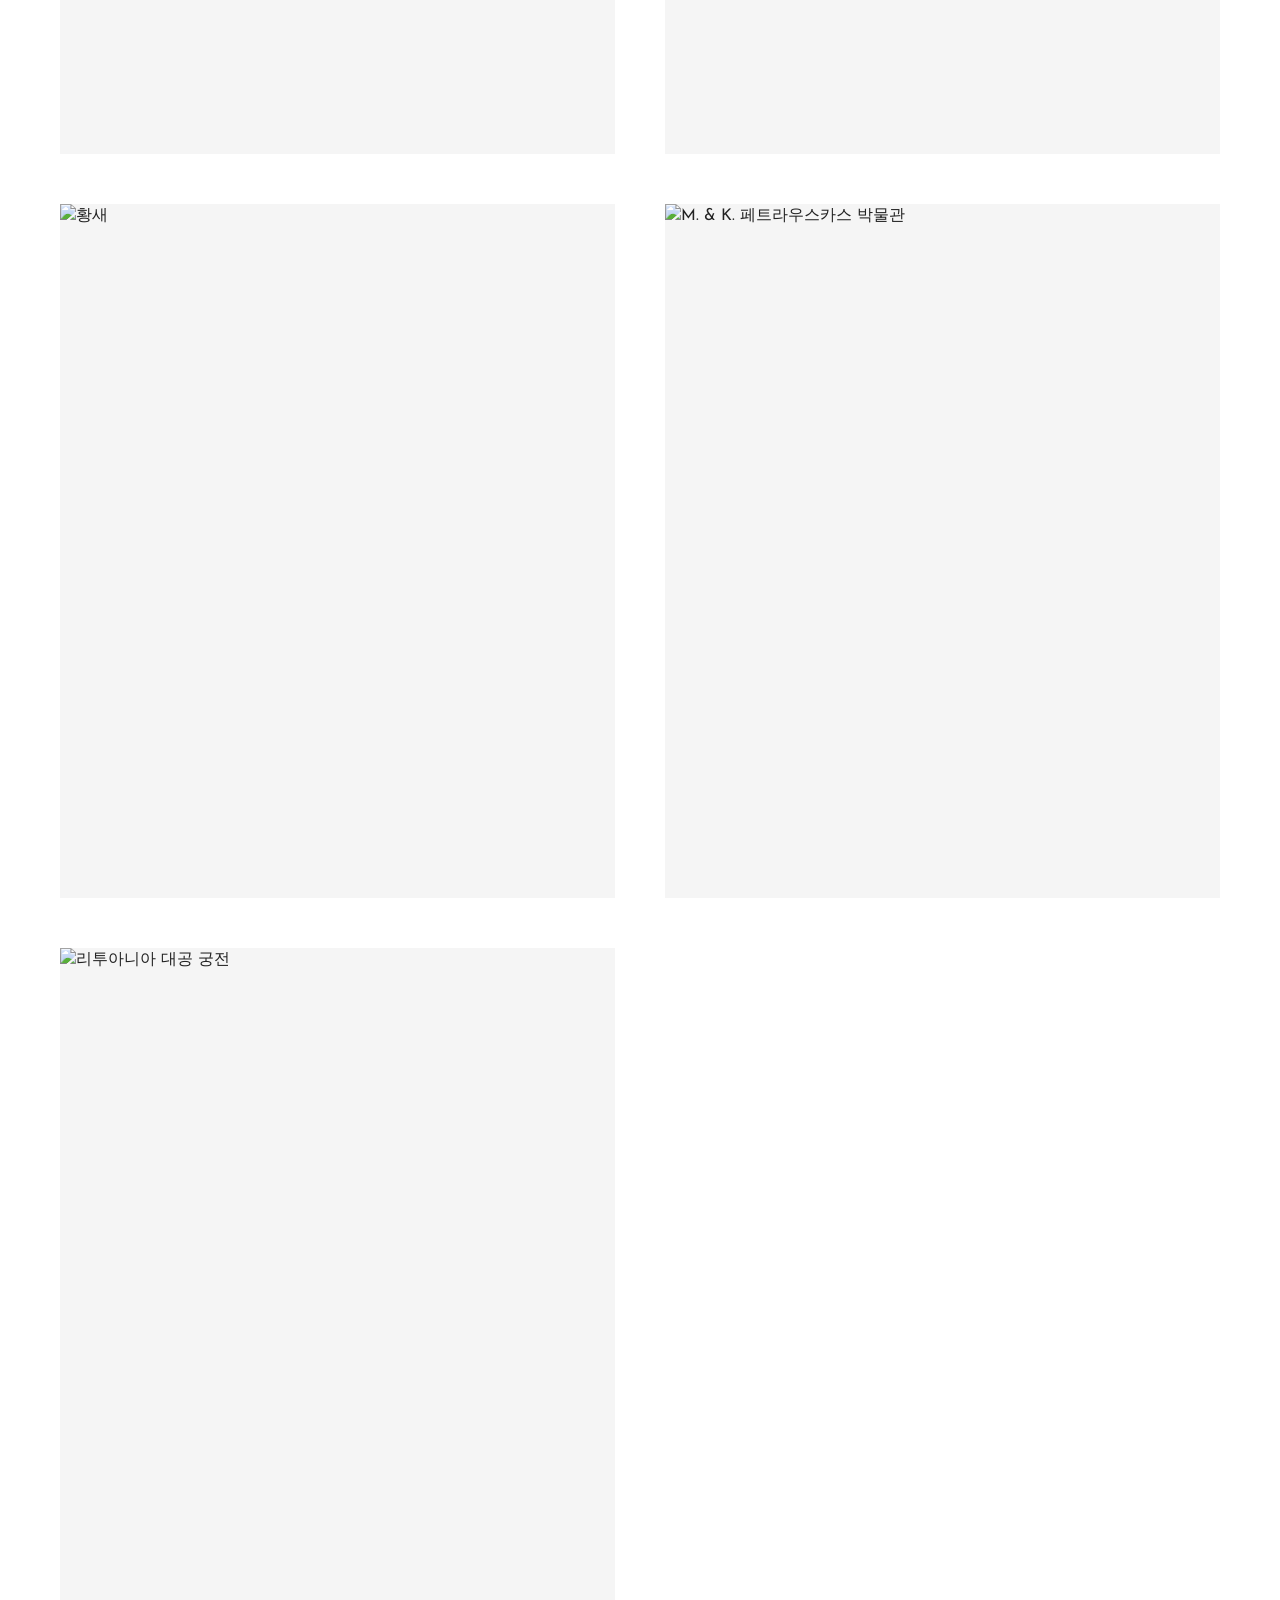
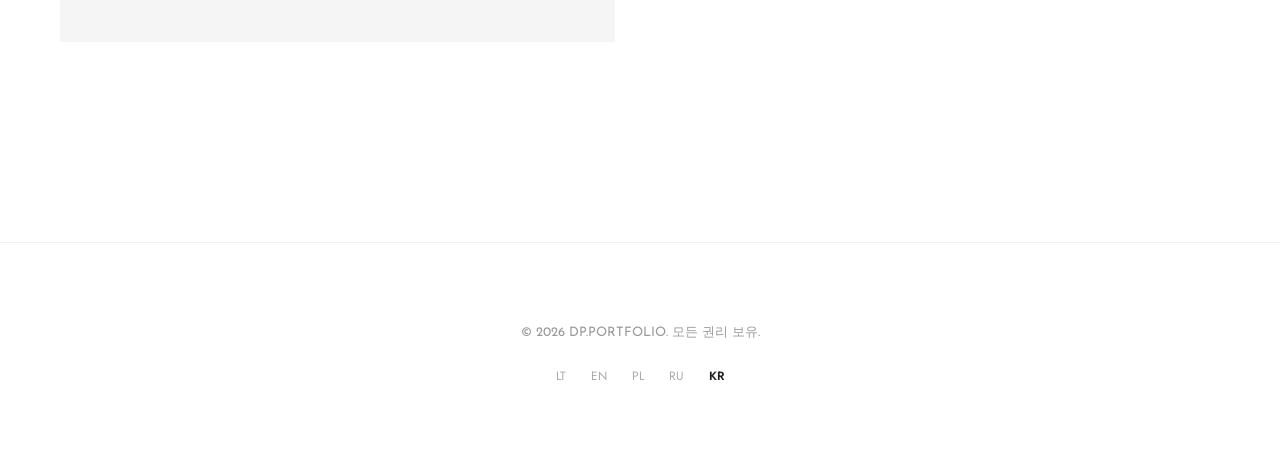
==== commit be353aa3: "Update index.html" ====
--- a/index.html
+++ b/index.html
@@ -4,30 +4,21 @@
     <meta charset="UTF-8">
     <meta name="viewport" content="width=device-width, initial-scale=1.0, maximum-scale=1.0, user-scalable=no">
     <title>DP.PORTFOLIO | KR</title>
-    <meta name="description" content="DP.PORTFOLIO KR – 미학적 영감과 찰나의 순간을 기록하는 시각 예술 플랫폼입니다. 도미닉 슈스케비치의 전문 사진 포트폴리오.">
-    <meta name="keywords" content="DP portfolio kr, DP portfolio šventa, DP portfolio winter, 도미닉 슈스케비치, 사진작가, 카우나스, 리투아니아, 아주올리나스, 슈벤타, 겨울 시리즈, 자연 사진, 건축 사진, 한국어 포트폴리오">
+    <meta name="description" content="DP&amp;DP.PORTFOLIO KR – 미학적 영감과 찰나의 순간을 기록하는 시각 예술 플랫폼입니다. 도미닉 슈스케비치의 전문 사진 포트폴리오를 통해 리투아니아와 라트비아의 자연 및 건축 미학을 확인하세요.">
+    <meta name="keywords" content="DP portfolio kr, DP portfolio šventa, DP portfolio winter, Dominik Šuškevič, 도미닉 슈스케비치, 사진작가, 카우나스, 리투아니아, 아주올리나스, 슈벤타, 겨울 시리즈, 자연 사진, 건축 사진, 한국어 포트폴리오">
     <meta name="author" content="Dominik Šuškevič, Dominikphotofficial">
     <meta name="robots" content="index, follow">
     <link rel="canonical" href="https://kr.dominikphotofficial.lt/">
     <meta property="og:type" content="website">
     <meta property="og:url" content="https://kr.dominikphotofficial.lt/">
-    <meta property="og:title" content="DP.PORTFOLIO | KR">
-    <meta property="og:description" content="미학적 가치와 감정을 담아내는 도미닉 슈스케비치의 시각 예술 세계.">
+    <meta property="og:title" content="DP.PORTFOLIO | KR - 미니멀리즘 사진 미학">
+    <meta property="og:description" content="DP&amp;DP.PORTFOLIO KR – 미학적 가치와 감정을 담아내는 도미닉 슈스케비치의 시각 예술 세계.">
     <meta property="og:image" content="https://i.postimg.cc/4NqyTsg1/LATVIJA-2025-33.jpg">
     <link rel="preconnect" href="https://fonts.googleapis.com">
     <link rel="preconnect" href="https://fonts.gstatic.com" crossorigin>
     <link href="https://fonts.googleapis.com/css2?family=Josefin+Sans:wght@300;400&family=Jost:wght@300;400;500;600&display=swap" rel="stylesheet">
     <link rel="stylesheet" href="style.css">
     <link rel="icon" type="image/png" href="https://iili.io/fjNLbs4.png">
-    <script type="application/ld+json">
-    {
-      "@context": "https://schema.org",
-      "@type": "Organization",
-      "name": "DP.PORTFOLIO KR",
-      "url": "https://kr.dominikphotofficial.lt",
-      "logo": "https://iili.io/fjNLbs4.png"
-    }
-    </script>
 </head>
 <body>
     <div id="preloader"><div class="loader"></div></div>
@@ -40,9 +31,9 @@
                 </a>
             </div>
             <div class="burger" id="burger-toggle">
-                <span></span>
-                <span></span>
-                <span></span>
+                <div></div>
+                <div></div>
+                <div></div>
             </div>
         </div>
     </header>
@@ -70,11 +61,11 @@
     </section>
 
     <section class="container">
-        <h2 class="section-title fade-in-up">아주올리나스 & 카우나스 거리</h2>
+        <h2 class="section-title fade-in-up">아주올리나스 & 카우나스 거리 (Ąžuolynas & Kaunas Street)</h2>
         <div class="album-grid fade-in-up">
             <a href="albums/azuolynas.html" class="album-card">
                 <img src="https://i.postimg.cc/B60zcQNx/street-nature-01.jpg" alt="거리의 자연" loading="lazy">
-                <div class="album-overlay"><span class="album-title">거리의 자연 (Street Nature)</span></div>
+                <div class="album-overlay"><span class="album-title">거리의 자연 (Street | Nature)</span></div>
             </a>
             <a href="albums/azuolyno-parkas.html" class="album-card">
                 <img src="https://i.postimg.cc/8PmLjkfL/street_azuolynas_33.jpg" alt="아주올리나스 공원" loading="lazy">
@@ -82,15 +73,15 @@
             </a>
         </div>
 
-        <h2 class="section-title fade-in-up">겨울 시리즈</h2>
+        <h2 class="section-title fade-in-up">겨울 시리즈 (Winter Series)</h2>
         <div class="album-grid fade-in-up">
             <a href="albums/winter.html" class="album-card">
                 <img src="https://i.postimg.cc/GpxC63t7/Winter-album-01.jpg" alt="겨울 시리즈" loading="lazy">
-                <div class="album-overlay"><span class="album-title">겨울 시리즈 (Winter Series)</span></div>
+                <div class="album-overlay"><span class="album-title">겨울 시리즈 (Winter | Series)</span></div>
             </a>
         </div>
 
-        <h2 class="section-title fade-in-up">갤러리</h2>
+        <h2 class="section-title fade-in-up">갤러리 (Gallery)</h2>
         <div class="album-grid fade-in-up">
             <a href="albums/rundale.html" class="album-card">
                 <img src="https://i.postimg.cc/4NqyTsg1/LATVIJA-2025-33.jpg" alt="룬달레 궁전" loading="lazy">
@@ -98,7 +89,7 @@
             </a>
             <a href="albums/noka.html" class="album-card">
                 <img src="https://i.postimg.cc/28SthTZg/noka-car-01.jpg" alt="NOKA 개더링" loading="lazy">
-                <div class="album-overlay"><span class="album-title">NOKA 개더링</span></div>
+                <div class="album-overlay"><span class="album-title">NOKA 개더링 (NOKA Gathering)</span></div>
             </a>
             <a href="albums/geles.html" class="album-card">
                 <img src="https://i.postimg.cc/Dy2Q1ryc/Flower-01.jpg" alt="꽃" loading="lazy">
@@ -126,7 +117,7 @@
             </a>
             <a href="albums/vdu-sodas.html" class="album-card">
                 <img src="https://i.postimg.cc/HL0Fv0Xk/vdu-botanikos-sodas-01.jpg" alt="VDU 식물원" loading="lazy">
-                <div class="album-overlay"><span class="album-title">VDU 식물원</span></div>
+                <div class="album-overlay"><span class="album-title">VDU 식물원 (VDU Sodas)</span></div>
             </a>
             <a href="albums/moletu-observatorija.html" class="album-card">
                 <img src="https://i.postimg.cc/3x3PgfJH/Teleskopas-165-cm.png" alt="몰레타이 천문대" loading="lazy">
@@ -142,7 +133,7 @@
             </a>
             <a href="albums/valdovu-rumai.html" class="album-card">
                 <img src="https://i.postimg.cc/C5XjhNy7/Vilniaus-muziejus.png" alt="리투아니아 대공 궁전" loading="lazy">
-                <div class="album-overlay"><span class="album-title">리투아니아 대공 궁전</span></div>
+                <div class="album-overlay"><span class="album-title">리투아니아 대공 궁전 (Valdovų rūmai)</span></div>
             </a>
         </div>
     </section>
--- a/style.css
+++ b/style.css
@@ -1,7 +1,7 @@
 :root {
-    --bg: #FFFFFF;
-    --text: #222222;
-    --accent: #113939;
+    --bg-color: #FFFFFF;
+    --text-color: #222222;
+    --accent-color: #113939;
     --transition: all 0.6s cubic-bezier(0.16, 1, 0.3, 1);
 }
 
@@ -9,14 +9,26 @@
     margin: 0;
     padding: 0;
     box-sizing: border-box;
+    -webkit-tap-highlight-color: transparent;
 }
 
 body {
-    background: var(--bg);
-    color: var(--text);
+    background-color: var(--bg-color);
+    color: var(--text-color);
     font-family: 'Josefin Sans', sans-serif;
-    line-height: 1.8;
+    line-height: 1.6;
     overflow-x: hidden;
+    width: 100%;
+}
+
+a {
+    text-decoration: none;
+    color: inherit;
+}
+
+h1, h2, h3, .nav-link, .album-title {
+    font-family: 'Jost', sans-serif;
+    text-transform: uppercase;
 }
 
 #preloader {
@@ -25,72 +37,80 @@
     left: 0;
     width: 100%;
     height: 100%;
-    background: #FFFFFF;
+    background-color: var(--bg-color);
+    z-index: 9999;
     display: flex;
     justify-content: center;
     align-items: center;
-    z-index: 9999;
+    transition: opacity 0.5s ease;
 }
 
 .loader {
-    width: 35px;
-    height: 35px;
-    border: 1px solid #EEE;
-    border-top: 1px solid var(--accent);
+    width: 40px;
+    height: 40px;
+    border: 2px solid #f3f3f3;
+    border-top: 2px solid var(--accent-color);
     border-radius: 50%;
-    animation: spin 0.8s linear infinite;
-}
-
-@keyframes spin { 100% { transform: rotate(360deg); } }
+    animation: spin 1s linear infinite;
+}
+
+@keyframes spin {
+    0% { transform: rotate(0deg); }
+    100% { transform: rotate(360deg); }
+}
 
 header {
     position: fixed;
     top: 0;
-    width: 100%;
+    left: 0;
+    width: 100%;
+    padding: 25px 50px;
+    display: flex;
+    justify-content: space-between;
+    align-items: center;
     z-index: 1000;
-    padding: 40px 60px;
-    transition: var(--transition);
+    transition: all 0.4s ease;
+    background: transparent;
 }
 
 header.scrolled {
-    background: #FFFFFF;
-    padding: 20px 60px;
-    box-shadow: 0 2px 15px rgba(0,0,0,0.05);
-}
-
-.header-container {
-    max-width: 1800px;
-    margin: 0 auto;
-    display: flex;
-    justify-content: space-between;
-    align-items: center;
+    background: rgba(255, 255, 255, 0.98);
+    box-shadow: 0 2px 15px rgba(0, 0, 0, 0.05);
+    padding: 15px 50px;
 }
 
 .logo img {
-    height: 35px;
+    height: clamp(20px, 4vw, 25px);
+    width: auto;
     display: block;
 }
 
 .burger {
-    width: 36px;
-    height: 22px;
-    display: flex;
-    flex-direction: column;
-    justify-content: space-between;
     cursor: pointer;
     z-index: 1100;
-}
-
-.burger span {
-    width: 100%;
-    height: 1.5px;
-    background: var(--text);
-    transition: var(--transition);
-}
-
-.burger.active span:nth-child(1) { transform: translateY(10px) rotate(45deg); }
-.burger.active span:nth-child(2) { opacity: 0; }
-.burger.active span:nth-child(3) { transform: translateY(-10px) rotate(-45deg); }
+    display: flex;
+    flex-direction: column;
+    gap: 6px;
+}
+
+.burger div {
+    width: 30px;
+    height: 2px;
+    background-color: #FFFFFF;
+    transition: all 0.3s ease;
+}
+
+header.scrolled .burger div {
+    background-color: var(--text-color);
+}
+
+.burger.active div {
+    background-color: var(--text-color) !important;
+}
+
+.burger.active div:nth-child(1) { transform: translateY(8px) rotate(45deg); }
+.burger.active div:nth-child(2) { opacity: 0; }
+.burger.active div:nth-child(3) { transform: translateY(-8px) rotate(-45deg); }
 
 .nav-menu {
     position: fixed;
@@ -98,11 +118,13 @@
     left: 0;
     width: 100%;
     height: 100vh;
-    background: #FFFFFF;
-    display: flex;
+    background-color: var(--bg-color);
+    z-index: 1050;
+    display: flex;
+    flex-direction: column;
     justify-content: center;
     align-items: center;
-    z-index: 1050;
+    gap: 40px;
     opacity: 0;
     visibility: hidden;
     transition: var(--transition);
@@ -113,162 +135,250 @@
     visibility: visible;
 }
 
-.nav-links {
-    display: flex;
-    flex-direction: column;
-    align-items: center;
-    gap: 40px;
-}
-
 .nav-link {
-    font-family: 'Jost', sans-serif;
-    font-size: clamp(36px, 6vw, 60px);
-    text-transform: uppercase;
-    text-decoration: none;
-    color: var(--text);
-    letter-spacing: 8px;
-    font-weight: 300;
-    transition: var(--transition);
+    font-size: clamp(2rem, 8vw, 3rem);
+    letter-spacing: 6px;
+    color: var(--text-color);
 }
 
 .nav-link:hover, .nav-link.active {
-    color: var(--accent);
-    padding-left: 20px;
+    color: var(--accent-color);
 }
 
 .hero {
+    position: relative;
+    width: 100%;
     height: 100vh;
+    overflow: hidden;
     display: flex;
     justify-content: center;
     align-items: center;
-    position: relative;
-    color: #FFFFFF;
     text-align: center;
 }
 
 .hero-slider {
     position: absolute;
-    width: 100%;
-    height: 100%;
-    z-index: -1;
+    top: 0; left: 0; width: 100%; height: 100%;
+    z-index: 1;
 }
 
 .hero-slide {
     position: absolute;
-    width: 100%;
-    height: 100%;
+    top: 0; left: 0; width: 100%; height: 100%;
     background-size: cover;
     background-position: center;
     opacity: 0;
-    transition: opacity 2s ease;
+    transition: opacity 1.5s ease-in-out;
+}
+
+.hero-slide::after {
+    content: '';
+    position: absolute;
+    top: 0; left: 0; width: 100%; height: 100%;
+    background: rgba(0, 0, 0, 0.35);
 }
 
 .hero-slide.active { opacity: 1; }
 
+.hero-content {
+    position: relative;
+    z-index: 2;
+    color: #FFFFFF;
+    width: 100%;
+    padding: 0 20px;
+}
+
 .hero-content h1 {
-    font-family: 'Jost', sans-serif;
-    font-size: clamp(45px, 12vw, 115px);
+    font-size: clamp(3rem, 10vw, 5.5rem);
+    letter-spacing: clamp(10px, 3vw, 20px);
     font-weight: 300;
-    letter-spacing: 20px;
-    margin-bottom: 25px;
+    margin-bottom: 20px;
 }
 
 .hero-content p {
-    font-size: 20px;
-    letter-spacing: 10px;
+    font-size: clamp(0.9rem, 2vw, 1.2rem);
+    letter-spacing: 5px;
+    text-transform: uppercase;
 }
 
 .container {
-    padding: 120px 60px;
     max-width: 1600px;
     margin: 0 auto;
+    padding: clamp(60px, 10vw, 120px) clamp(20px, 5vw, 60px);
 }
 
 .section-title {
-    font-family: 'Jost', sans-serif;
-    font-size: 20px;
-    text-transform: uppercase;
-    letter-spacing: 6px;
+    text-align: center;
+    font-size: clamp(1.2rem, 3vw, 1.8rem);
+    letter-spacing: 5px;
     margin-bottom: 60px;
+}
+
+.album-header-wrap {
     text-align: center;
-    font-weight: 500;
+    margin-bottom: 80px;
+}
+
+.header-line {
+    width: 60px;
+    height: 1px;
+    background: var(--accent-color);
+    margin: 0 auto 35px;
+}
+
+.album-description-poetic {
+    max-width: 800px;
+    margin: 0 auto;
+    font-size: clamp(14px, 1.8vw, 16px);
+    color: #555;
+    line-height: 2.2;
+    font-weight: 300;
 }
 
 .album-grid {
     display: grid;
     grid-template-columns: repeat(2, 1fr);
-    gap: 60px;
-    margin-bottom: 120px;
+    gap: clamp(20px, 4vw, 50px);
+    margin-bottom: 80px;
 }
 
 .album-card {
     position: relative;
+    display: block;
     overflow: hidden;
     aspect-ratio: 4/5;
-    text-decoration: none;
+    background-color: #f5f5f5;
 }
 
 .album-card img {
     width: 100%;
     height: 100%;
     object-fit: cover;
-    transition: transform 1.8s ease;
+    transition: transform 1.2s cubic-bezier(0.16, 1, 0.3, 1);
 }
 
 .album-overlay {
     position: absolute;
-    top: 0; left: 0; width: 100%; height: 100%;
-    background: rgba(17, 57, 57, 0.85);
-    display: flex;
-    justify-content: center;
-    align-items: center;
-    opacity: 0;
-    transition: var(--transition);
-}
-
-.album-card:hover img { transform: scale(1.1); }
-.album-card:hover .album-overlay { opacity: 1; }
+    bottom: 0; left: 0; width: 100%; height: 100%;
+    background: linear-gradient(to top, rgba(17, 57, 57, 0.85), transparent);
+    display: flex;
+    align-items: flex-end;
+    padding: clamp(15px, 3vw, 30px);
+    opacity: 0;
+    transition: opacity 0.4s ease;
+}
 
 .album-title {
     color: #FFFFFF;
+    font-size: clamp(0.8rem, 2vw, 1.1rem);
+    letter-spacing: 2px;
+    transform: translateY(20px);
+    transition: transform 0.4s ease;
+}
+
+.album-card:hover img { transform: scale(1.08); }
+.album-card:hover .album-overlay { opacity: 1; }
+.album-card:hover .album-title { transform: translateY(0); }
+
+.gallery-grid {
+    column-count: 3;
+    column-gap: 25px;
+}
+
+.gallery-item {
+    break-inside: avoid;
+    margin-bottom: 25px;
+    cursor: zoom-in;
+    overflow: hidden;
+}
+
+.gallery-item img {
+    width: 100%;
+    display: block;
+    transition: transform 0.8s ease;
+}
+
+.gallery-item:hover img { transform: scale(1.04); }
+
+.lightbox {
+    position: fixed;
+    top: 0; left: 0; width: 100%; height: 100%;
+    background: rgba(0, 0, 0, 0.98);
+    z-index: 2000;
+    display: none;
+    justify-content: center;
+    align-items: center;
+    opacity: 0;
+    transition: opacity 0.4s ease;
+}
+
+.lightbox.active { display: flex; opacity: 1; }
+
+.lightbox img {
+    max-width: 90%;
+    max-height: 85vh;
+    object-fit: contain;
+}
+
+.lightbox-top {
+    position: absolute;
+    top: 30px; left: 40px; right: 40px;
+    display: flex;
+    justify-content: space-between;
+    align-items: center;
+    color: white;
     font-family: 'Jost', sans-serif;
-    font-size: 15px;
-    letter-spacing: 4px;
-    text-transform: uppercase;
-    text-align: center;
-    padding: 0 20px;
-}
+    letter-spacing: 3px;
+    font-size: 13px;
+}
+
+.lightbox-close {
+    background: none; border: none; color: white;
+    font-size: 40px; cursor: pointer;
+}
+
+.lightbox-prev, .lightbox-next {
+    position: absolute;
+    background: none; border: none;
+    color: var(--accent-color);
+    font-size: 55px; cursor: pointer;
+    transition: color 0.3s;
+    user-select: none;
+}
+
+.lightbox-prev:hover, .lightbox-next:hover { color: #FFFFFF; }
+.lightbox-prev { left: 30px; }
+.lightbox-next { right: 30px; }
 
 footer {
-    padding: 100px 60px;
+    padding: 80px 20px;
     text-align: center;
     border-top: 1px solid #F0F0F0;
 }
 
-footer p { font-size: 14px; color: #999; letter-spacing: 1px; margin-bottom: 25px; }
+footer p { font-size: 13px; color: #999; margin-bottom: 20px; }
 
 .lang-switcher a {
     text-decoration: none;
-    color: #BBB;
-    font-size: 14px;
-    margin: 0 12px;
+    color: #AAA;
+    font-size: 12px;
+    margin: 0 10px;
     font-family: 'Jost', sans-serif;
 }
 
-.lang-switcher a.active { color: var(--text); font-weight: 600; }
+.lang-switcher a.active { color: var(--text-color); font-weight: 600; }
 
 .fade-in-up {
     opacity: 0;
-    transform: translateY(40px);
-    transition: opacity 1.2s ease, transform 1.2s ease;
+    transform: translateY(30px);
+    transition: opacity 1s ease, transform 1s ease;
 }
 
 .fade-in-up.visible { opacity: 1; transform: translateY(0); }
 
 @media (max-width: 768px) {
-    header, header.scrolled { padding: 25px 30px; }
-    .album-grid { grid-template-columns: 1fr; gap: 40px; }
-    .container { padding: 80px 30px; }
-    .hero-content h1 { letter-spacing: 12px; }
-    .logo img { height: 30px; }
-}
+    header { padding: 20px 25px; }
+    .album-grid { grid-template-columns: 1fr; }
+    .gallery-grid { column-count: 1; }
+    .lightbox-prev, .lightbox-next { font-size: 40px; }
+}
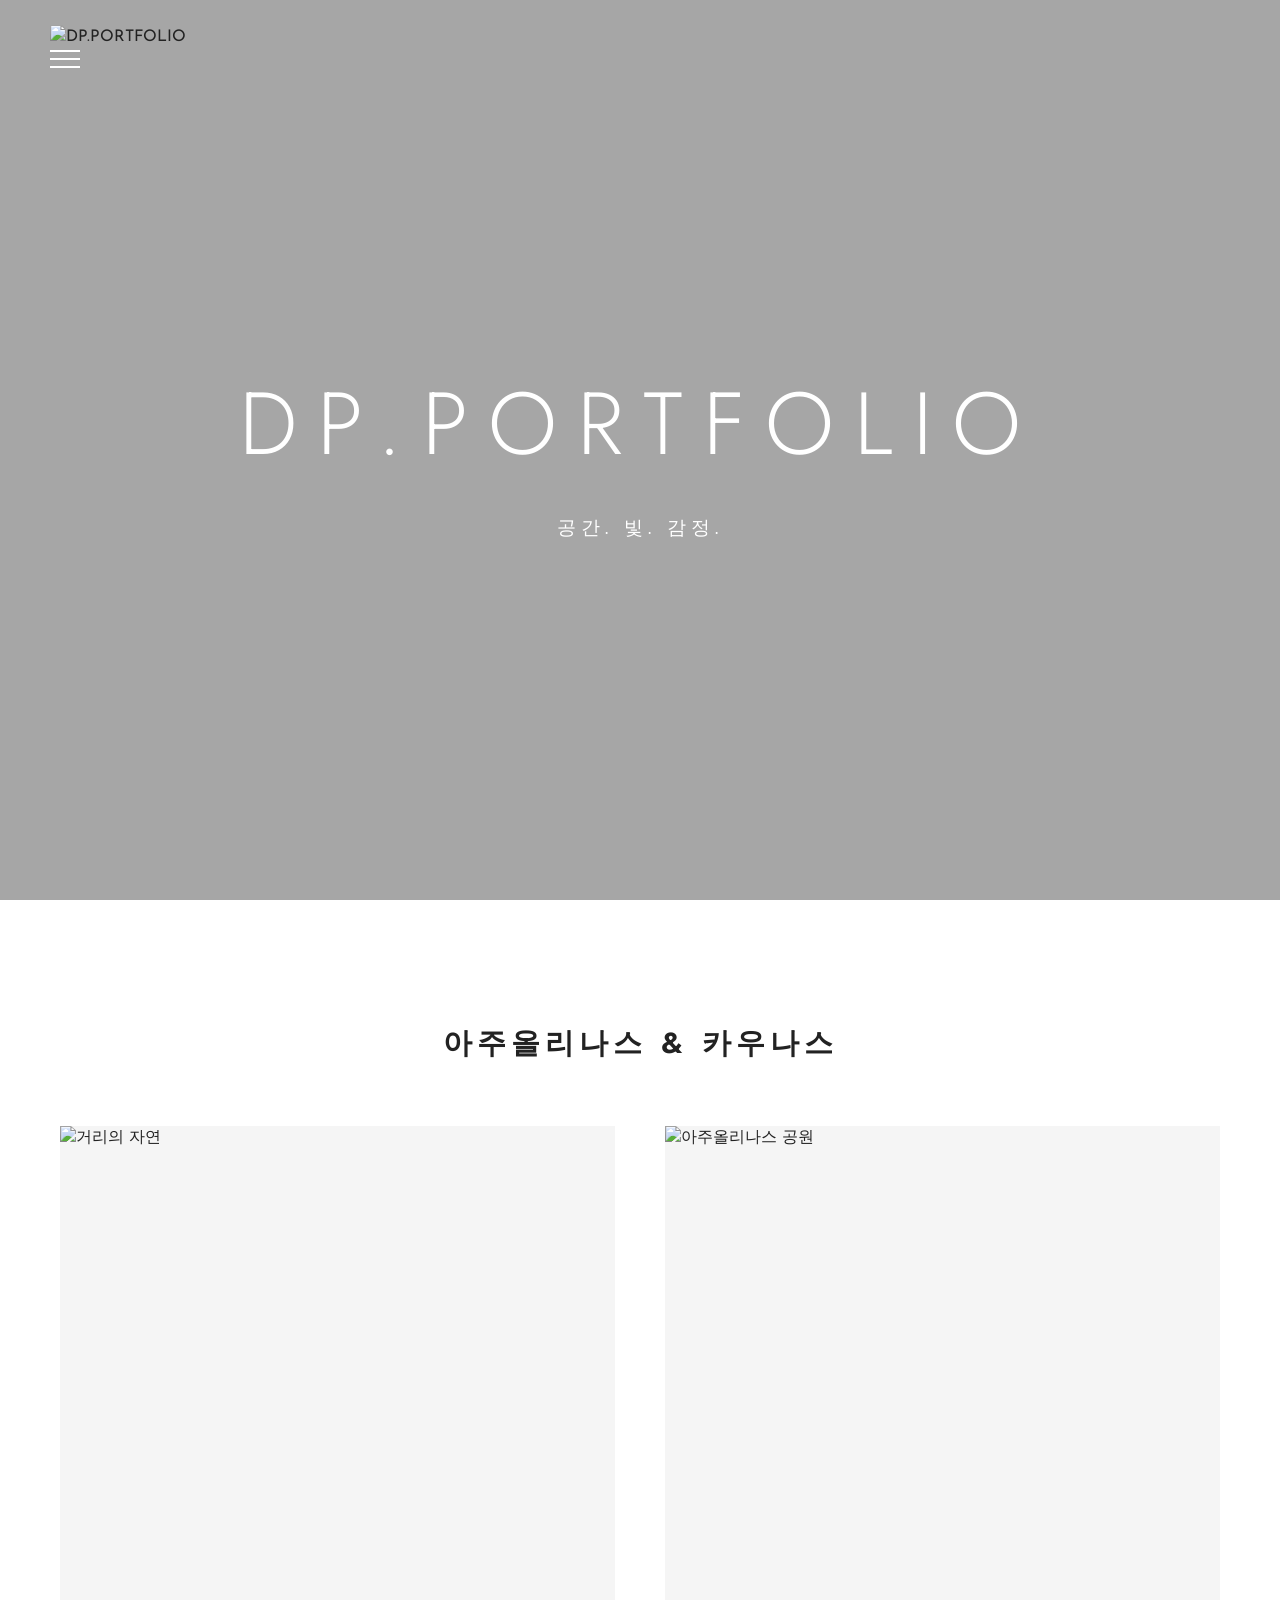
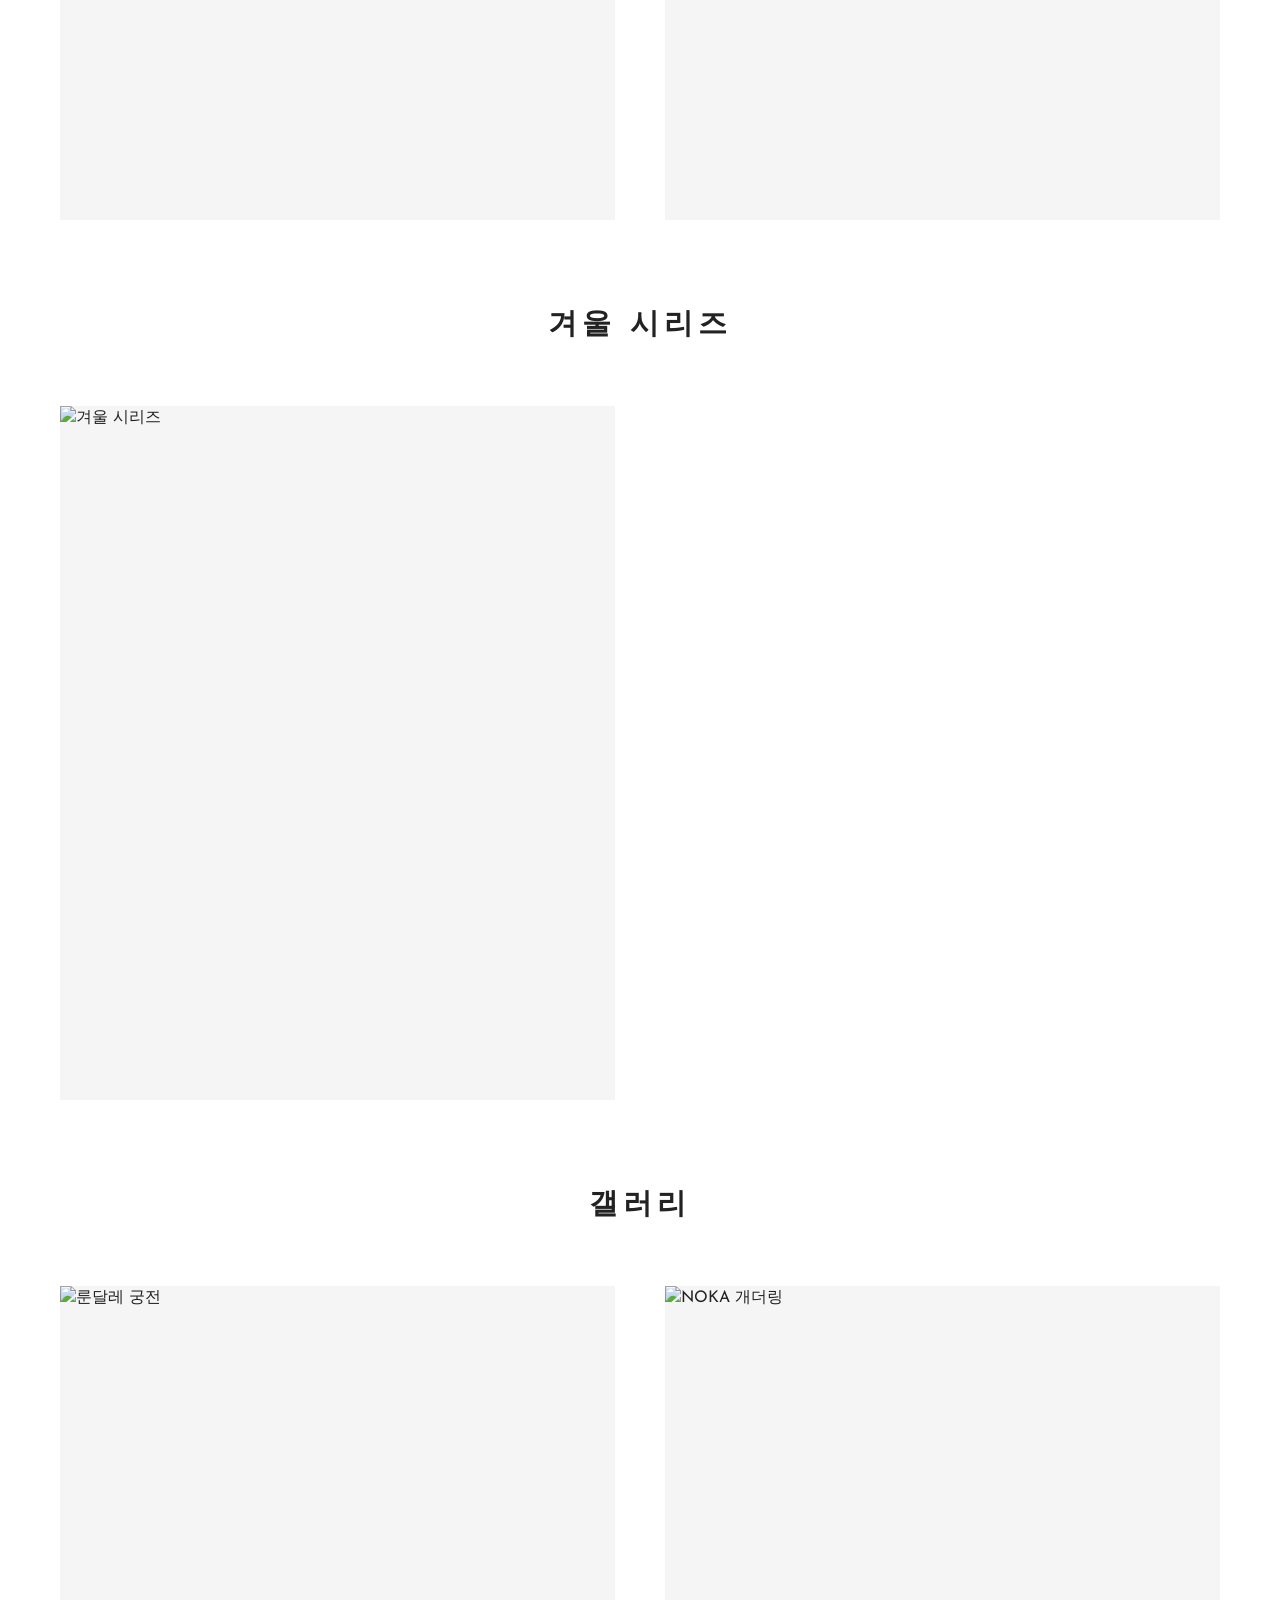
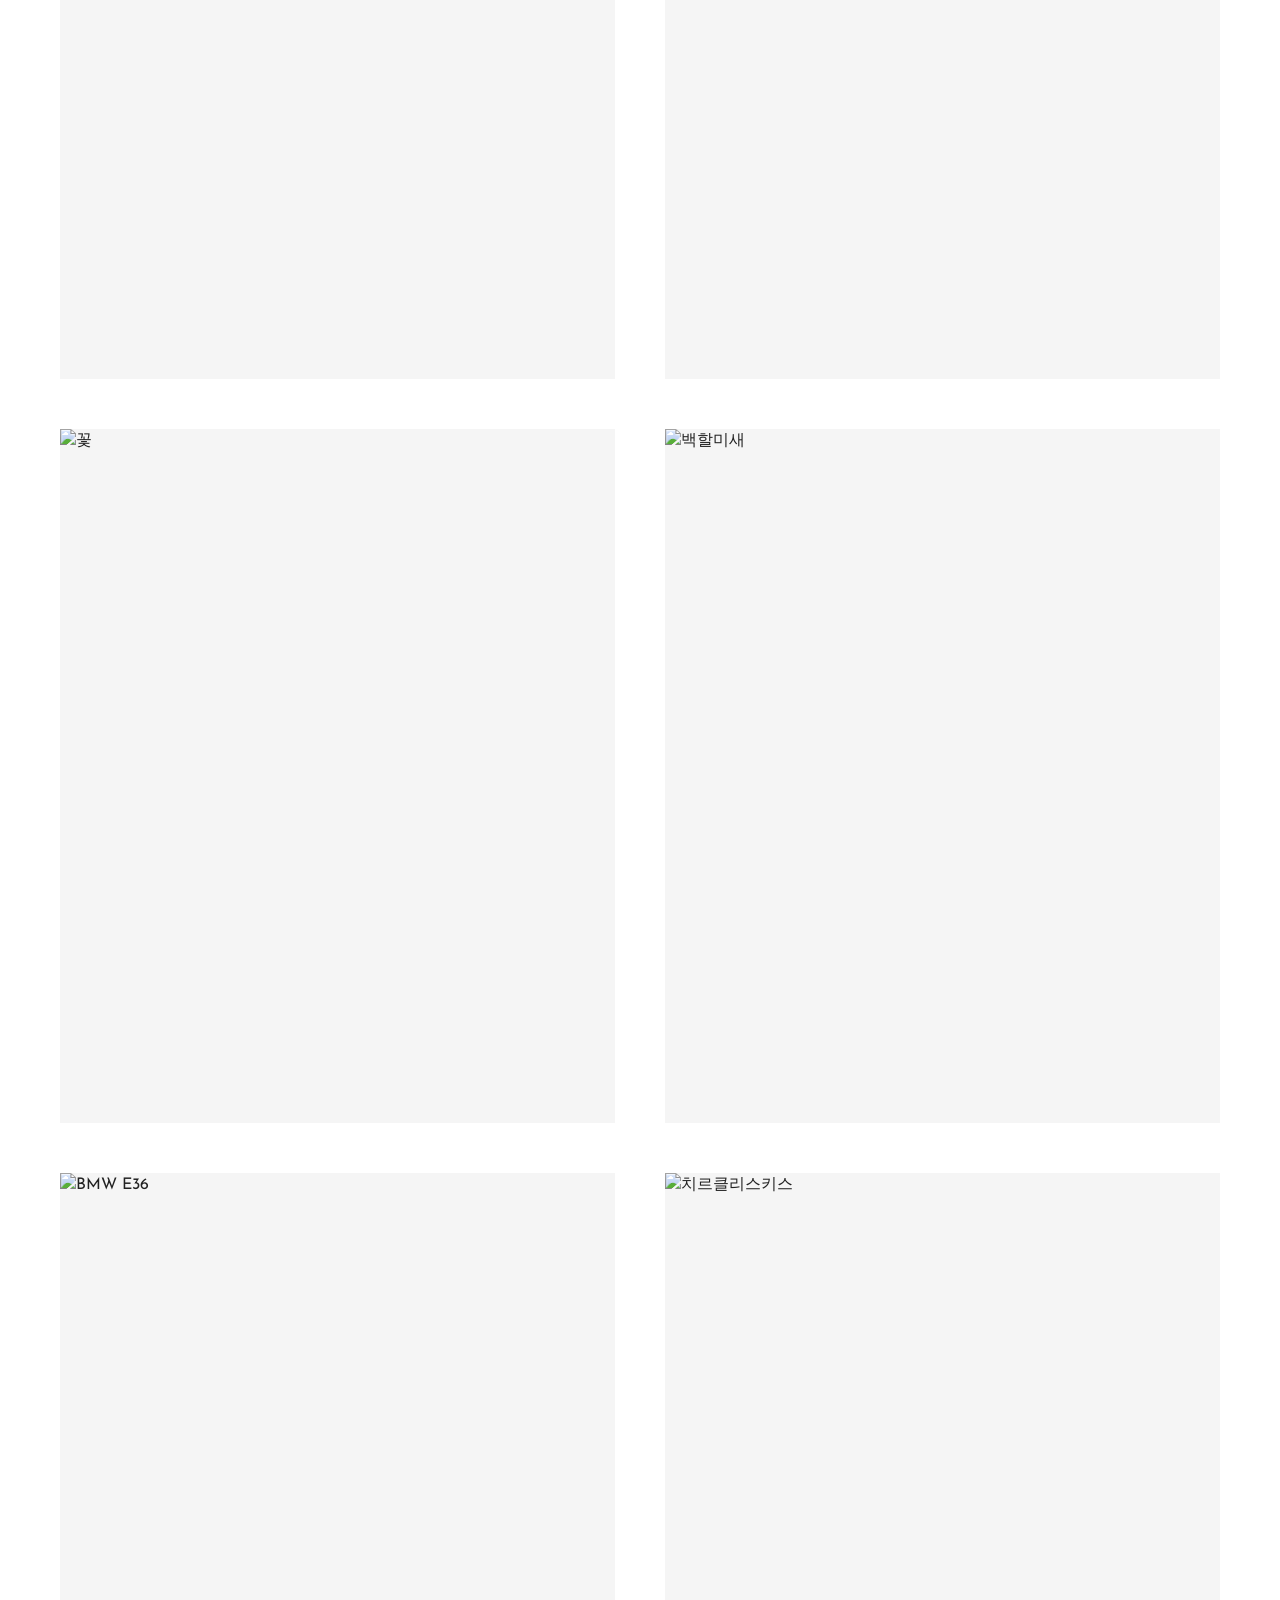
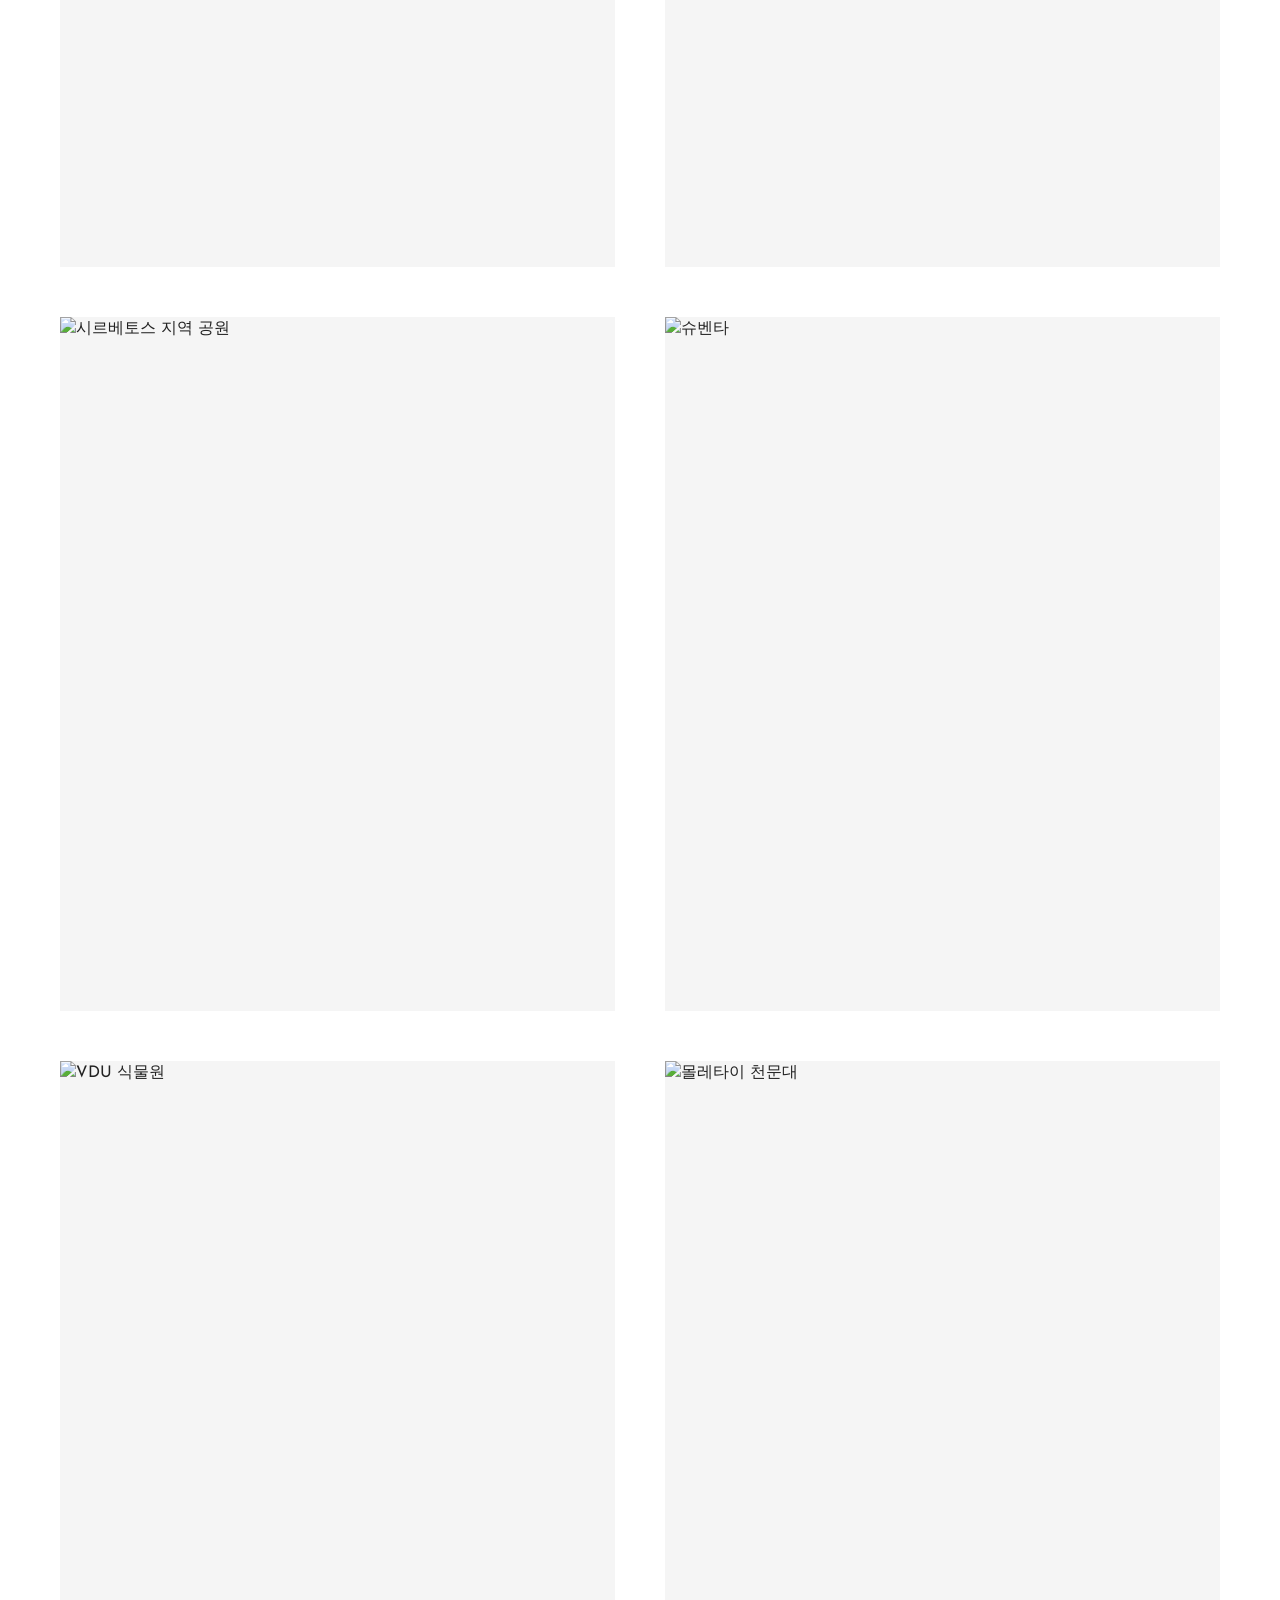
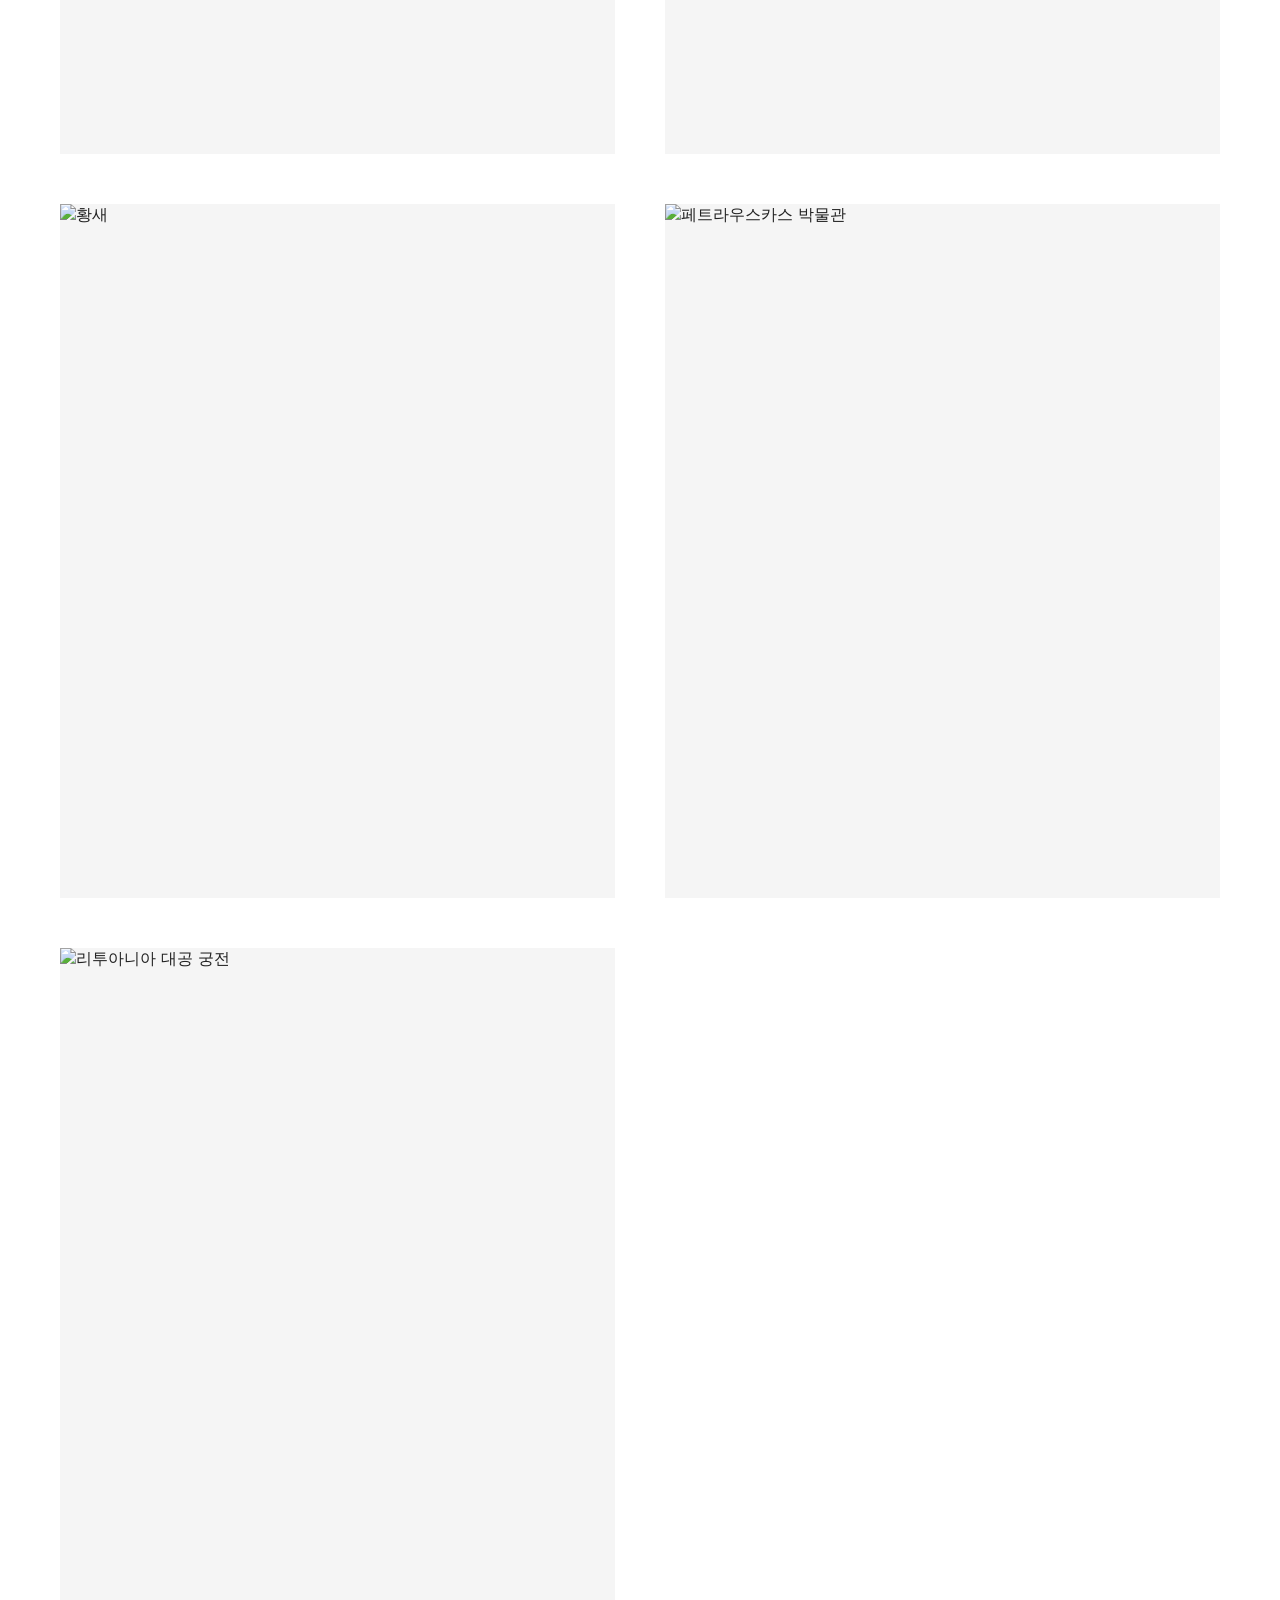
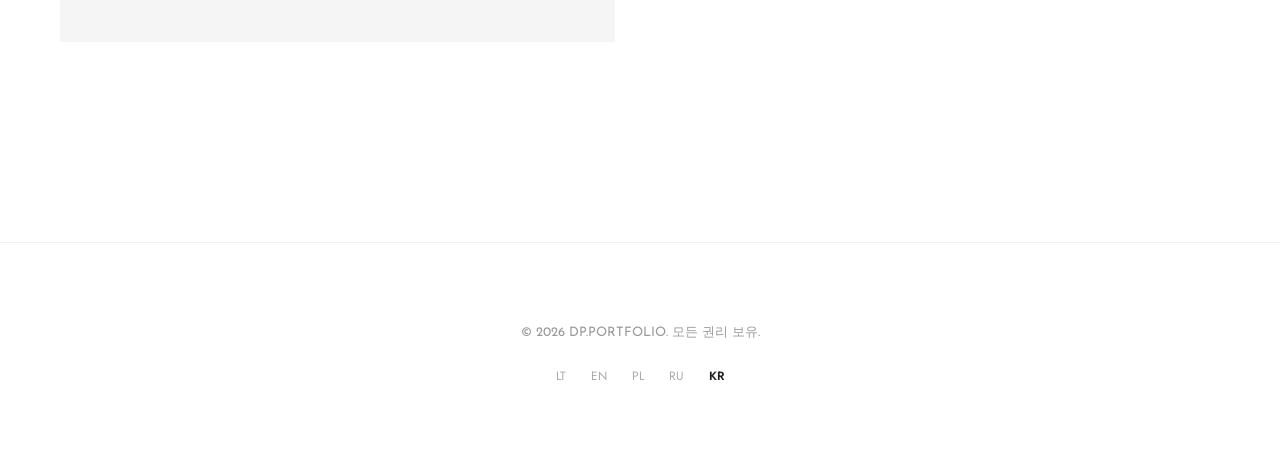
==== commit 3aabd37d: "Update index.html" ====
--- a/index.html
+++ b/index.html
@@ -4,15 +4,15 @@
     <meta charset="UTF-8">
     <meta name="viewport" content="width=device-width, initial-scale=1.0, maximum-scale=1.0, user-scalable=no">
     <title>DP.PORTFOLIO | KR</title>
-    <meta name="description" content="DP&amp;DP.PORTFOLIO KR – 미학적 영감과 찰나의 순간을 기록하는 시각 예술 플랫폼입니다. 도미닉 슈스케비치의 전문 사진 포트폴리오를 통해 리투아니아와 라트비아의 자연 및 건축 미학을 확인하세요.">
-    <meta name="keywords" content="DP portfolio kr, DP portfolio šventa, DP portfolio winter, Dominik Šuškevič, 도미닉 슈스케비치, 사진작가, 카우나스, 리투아니아, 아주올리나스, 슈벤타, 겨울 시리즈, 자연 사진, 건축 사진, 한국어 포트폴리오">
+    <meta name="description" content="DP&amp;DP.PORTFOLIO KR – 미학적 영감과 찰나의 순간을 기록하는 시각 예술 플랫폼입니다. 도미닉 슈스케비치의 전문 사진 포트폴리오를 확인하세요.">
+    <meta name="keywords" content="DP portfolio kr, DP portfolio šventa, DP portfolio winter, 도미닉 슈스케비치, 사진작가, 리투아니아, 아주올리나스, 슈벤타, 겨울 시리즈, 자연 사진, 건축 사진">
     <meta name="author" content="Dominik Šuškevič, Dominikphotofficial">
     <meta name="robots" content="index, follow">
     <link rel="canonical" href="https://kr.dominikphotofficial.lt/">
     <meta property="og:type" content="website">
     <meta property="og:url" content="https://kr.dominikphotofficial.lt/">
-    <meta property="og:title" content="DP.PORTFOLIO | KR - 미니멀리즘 사진 미학">
-    <meta property="og:description" content="DP&amp;DP.PORTFOLIO KR – 미학적 가치와 감정을 담아내는 도미닉 슈스케비치의 시각 예술 세계.">
+    <meta property="og:title" content="DP.PORTFOLIO | KR">
+    <meta property="og:description" content="미학적 가치와 감정을 담아내는 도미닉 슈스케비치의 시각 예술 세계.">
     <meta property="og:image" content="https://i.postimg.cc/4NqyTsg1/LATVIJA-2025-33.jpg">
     <link rel="preconnect" href="https://fonts.googleapis.com">
     <link rel="preconnect" href="https://fonts.gstatic.com" crossorigin>
@@ -22,7 +22,6 @@
 </head>
 <body>
     <div id="preloader"><div class="loader"></div></div>
-    
     <header id="main-header">
         <div class="header-container">
             <div class="logo">
@@ -37,7 +36,6 @@
             </div>
         </div>
     </header>
-
     <div class="nav-menu" id="nav-overlay">
         <div class="nav-links">
             <a href="index.html" class="nav-link active">작품</a>
@@ -47,7 +45,6 @@
             <a href="contacts.html" class="nav-link">연락처</a>
         </div>
     </div>
-    
     <section class="hero">
         <div class="hero-slider">
             <div class="hero-slide active" style="background-image: url('https://i.postimg.cc/4NqyTsg1/LATVIJA-2025-33.jpg');"></div>
@@ -59,45 +56,42 @@
             <p>공간. 빛. 감정.</p>
         </div>
     </section>
-
-    <section class="container">
-        <h2 class="section-title fade-in-up">아주올리나스 & 카우나스 거리 (Ąžuolynas & Kaunas Street)</h2>
+    <main class="container">
+        <h2 class="section-title fade-in-up">아주올리나스 & 카우나스</h2>
         <div class="album-grid fade-in-up">
             <a href="albums/azuolynas.html" class="album-card">
                 <img src="https://i.postimg.cc/B60zcQNx/street-nature-01.jpg" alt="거리의 자연" loading="lazy">
-                <div class="album-overlay"><span class="album-title">거리의 자연 (Street | Nature)</span></div>
+                <div class="album-overlay"><span class="album-title">Street | Nature</span></div>
             </a>
             <a href="albums/azuolyno-parkas.html" class="album-card">
                 <img src="https://i.postimg.cc/8PmLjkfL/street_azuolynas_33.jpg" alt="아주올리나스 공원" loading="lazy">
-                <div class="album-overlay"><span class="album-title">아주올리나스 공원 (Ąžuolyno Parkas)</span></div>
+                <div class="album-overlay"><span class="album-title">Ąžuolyno Parkas</span></div>
             </a>
         </div>
-
-        <h2 class="section-title fade-in-up">겨울 시리즈 (Winter Series)</h2>
+        <h2 class="section-title fade-in-up">겨울 시리즈</h2>
         <div class="album-grid fade-in-up">
             <a href="albums/winter.html" class="album-card">
                 <img src="https://i.postimg.cc/GpxC63t7/Winter-album-01.jpg" alt="겨울 시리즈" loading="lazy">
-                <div class="album-overlay"><span class="album-title">겨울 시리즈 (Winter | Series)</span></div>
+                <div class="album-overlay"><span class="album-title">Winter | Series</span></div>
             </a>
         </div>
-
-        <h2 class="section-title fade-in-up">갤러리 (Gallery)</h2>
+        <h2 class="section-title fade-in-up">갤러리</h2>
         <div class="album-grid fade-in-up">
             <a href="albums/rundale.html" class="album-card">
                 <img src="https://i.postimg.cc/4NqyTsg1/LATVIJA-2025-33.jpg" alt="룬달레 궁전" loading="lazy">
-                <div class="album-overlay"><span class="album-title">룬달레 궁전 (Rundāle Palace)</span></div>
+                <div class="album-overlay"><span class="album-title">Rundāle Palace</span></div>
             </a>
             <a href="albums/noka.html" class="album-card">
                 <img src="https://i.postimg.cc/28SthTZg/noka-car-01.jpg" alt="NOKA 개더링" loading="lazy">
-                <div class="album-overlay"><span class="album-title">NOKA 개더링 (NOKA Gathering)</span></div>
+                <div class="album-overlay"><span class="album-title">NOKA Gathering</span></div>
             </a>
             <a href="albums/geles.html" class="album-card">
                 <img src="https://i.postimg.cc/Dy2Q1ryc/Flower-01.jpg" alt="꽃" loading="lazy">
-                <div class="album-overlay"><span class="album-title">꽃 (Flowers)</span></div>
+                <div class="album-overlay"><span class="album-title">Flowers</span></div>
             </a>
             <a href="albums/baltoji-kiele.html" class="album-card">
                 <img src="https://i.postimg.cc/KYbYwNkK/bird-01.jpg" alt="백할미새" loading="lazy">
-                <div class="album-overlay"><span class="album-title">백할미새 (Baltoji kielė)</span></div>
+                <div class="album-overlay"><span class="album-title">Baltoji kielė</span></div>
             </a>
             <a href="albums/bmw-e36.html" class="album-card">
                 <img src="https://i.postimg.cc/vTpSGtSm/BMWE36-01.jpg" alt="BMW E36" loading="lazy">
@@ -105,39 +99,38 @@
             </a>
             <a href="albums/cirkliskis.html" class="album-card">
                 <img src="https://i.postimg.cc/x8pRF86C/cirkliskis-01.jpg" alt="치르클리스키스" loading="lazy">
-                <div class="album-overlay"><span class="album-title">치르클리스키스 (Cirkliškis)</span></div>
+                <div class="album-overlay"><span class="album-title">Cirkliškis</span></div>
             </a>
             <a href="albums/sirvetos-parkas.html" class="album-card">
                 <img src="https://i.postimg.cc/X7gd6GTN/srp-01.jpg" alt="시르베토스 지역 공원" loading="lazy">
-                <div class="album-overlay"><span class="album-title">시르베토스 지역 공원</span></div>
+                <div class="album-overlay"><span class="album-title">Sirvėtos Regional Park</span></div>
             </a>
             <a href="albums/sventa.html" class="album-card">
                 <img src="https://i.postimg.cc/QM6Nbm4p/venta-0.jpg" alt="슈벤타" loading="lazy">
-                <div class="album-overlay"><span class="album-title">슈벤타 (Šventa)</span></div>
+                <div class="album-overlay"><span class="album-title">Šventa</span></div>
             </a>
             <a href="albums/vdu-sodas.html" class="album-card">
                 <img src="https://i.postimg.cc/HL0Fv0Xk/vdu-botanikos-sodas-01.jpg" alt="VDU 식물원" loading="lazy">
-                <div class="album-overlay"><span class="album-title">VDU 식물원 (VDU Sodas)</span></div>
+                <div class="album-overlay"><span class="album-title">VDU Botanikos Sodas</span></div>
             </a>
             <a href="albums/moletu-observatorija.html" class="album-card">
                 <img src="https://i.postimg.cc/3x3PgfJH/Teleskopas-165-cm.png" alt="몰레타이 천문대" loading="lazy">
-                <div class="album-overlay"><span class="album-title">몰레타이 천문대</span></div>
+                <div class="album-overlay"><span class="album-title">Molėtų Observatory</span></div>
             </a>
             <a href="albums/gandras.html" class="album-card">
                 <img src="https://i.postimg.cc/KYtMgjLT/Gandras-01.jpg" alt="황새" loading="lazy">
-                <div class="album-overlay"><span class="album-title">황새 (Gandras)</span></div>
+                <div class="album-overlay"><span class="album-title">Gandras</span></div>
             </a>
             <a href="albums/petrausku-namai.html" class="album-card">
-                <img src="https://i.postimg.cc/8k0XLvTx/miko-ir-kipro-petrausku-namai-01.jpg" alt="M. & K. 페트라우스카스 박물관" loading="lazy">
-                <div class="album-overlay"><span class="album-title">M. & K. 페트라우스카스 박물관</span></div>
+                <img src="https://i.postimg.cc/8k0XLvTx/miko-ir-kipro-petrausku-namai-01.jpg" alt="페트라우스카스 박물관" loading="lazy">
+                <div class="album-overlay"><span class="album-title">M. & K. Petrauskų Namai</span></div>
             </a>
             <a href="albums/valdovu-rumai.html" class="album-card">
                 <img src="https://i.postimg.cc/C5XjhNy7/Vilniaus-muziejus.png" alt="리투아니아 대공 궁전" loading="lazy">
-                <div class="album-overlay"><span class="album-title">리투아니아 대공 궁전 (Valdovų rūmai)</span></div>
+                <div class="album-overlay"><span class="album-title">Valdovų Rūmai</span></div>
             </a>
         </div>
-    </section>
-
+    </main>
     <footer>
         <p>&copy; 2026 DP.PORTFOLIO. 모든 권리 보유.</p>
         <div class="lang-switcher">
@@ -148,7 +141,6 @@
             <a href="https://kr.dominikphotofficial.lt" class="active">KR</a>
         </div>
     </footer>
-
     <script src="script.js"></script>
 </body>
 </html>
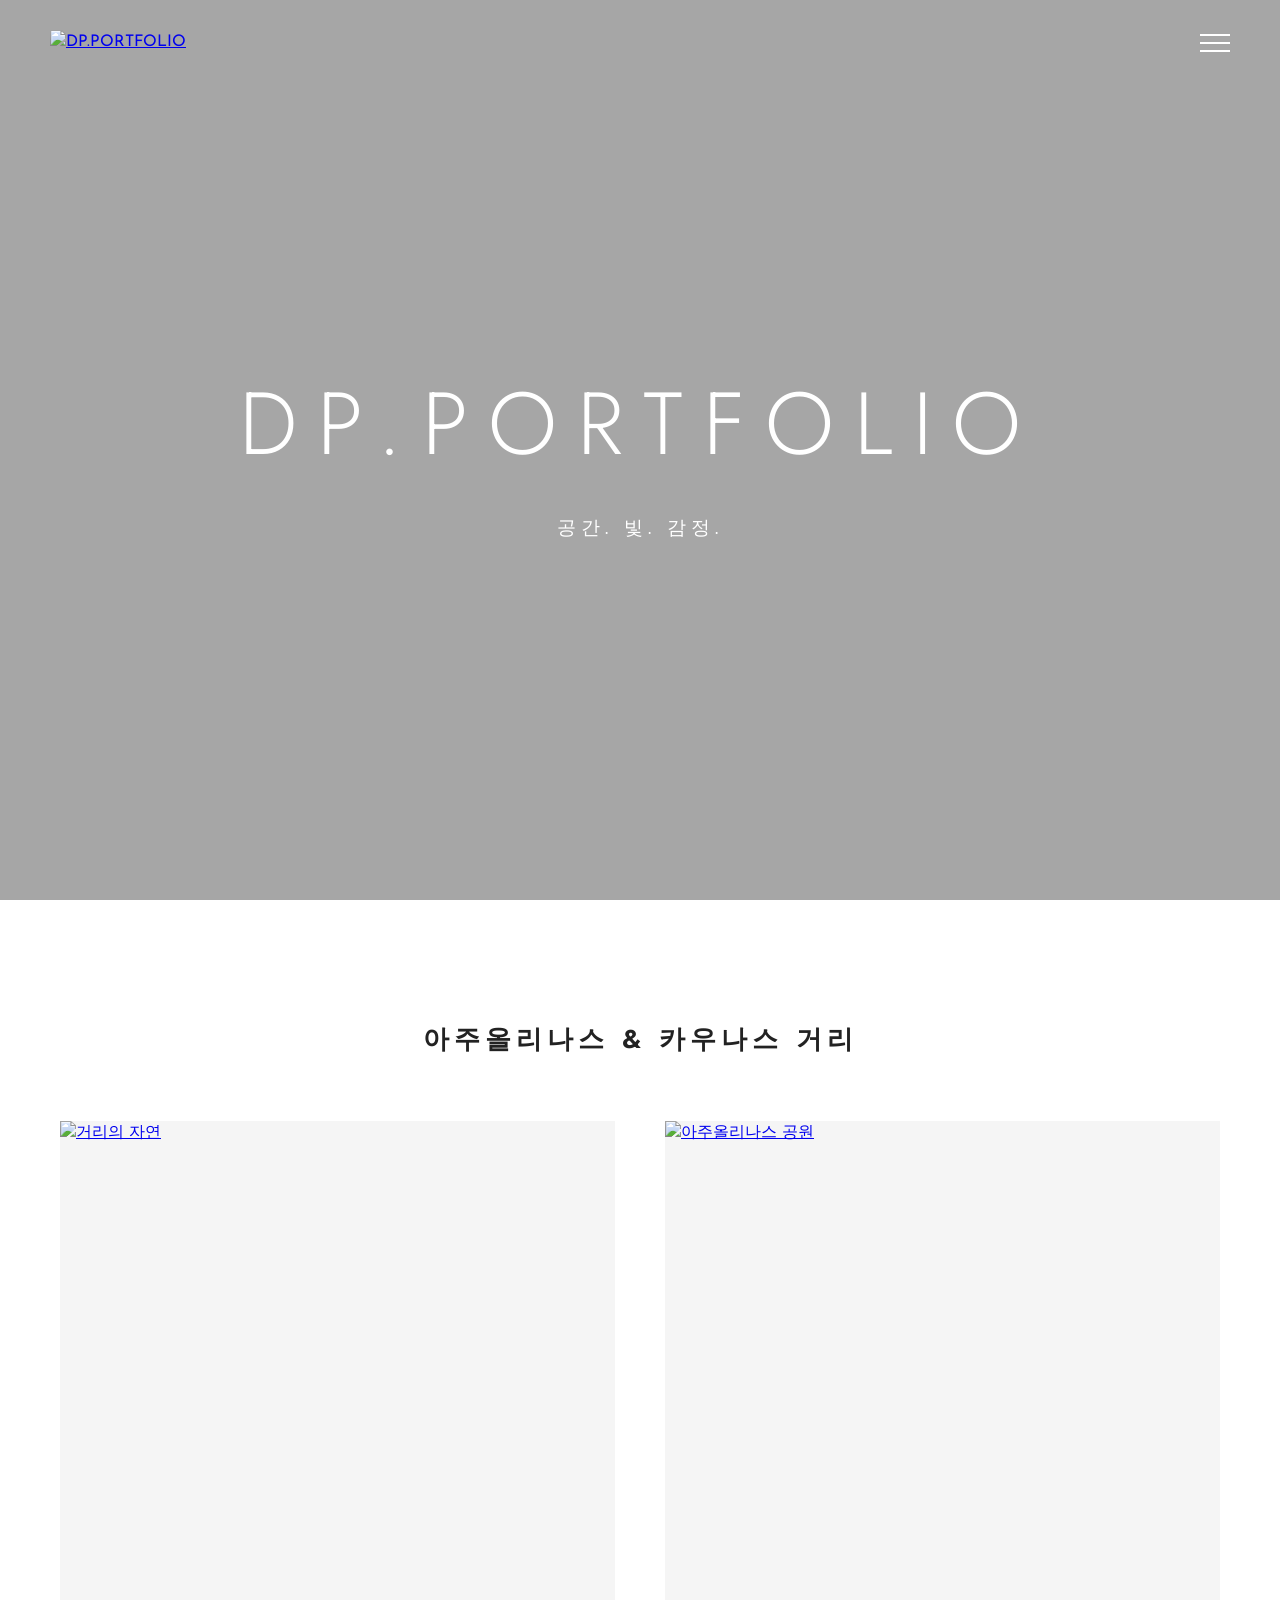
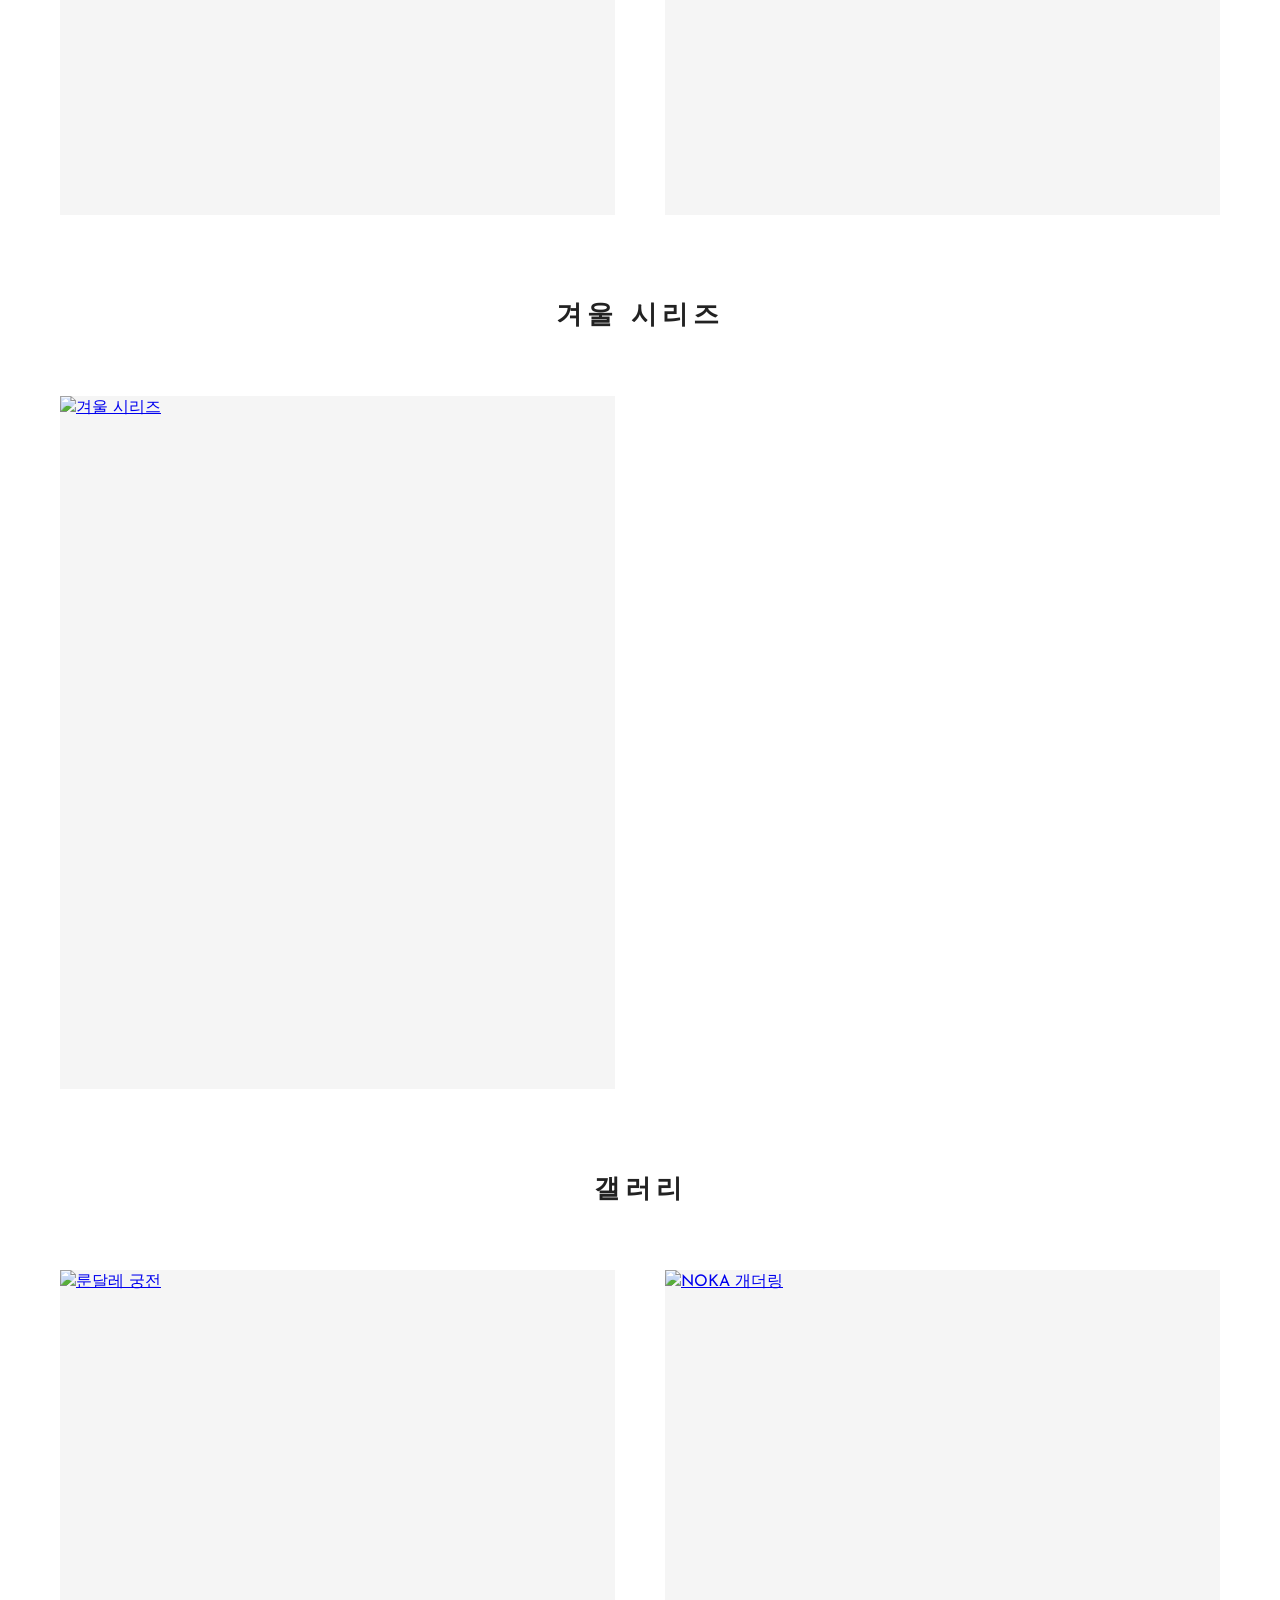
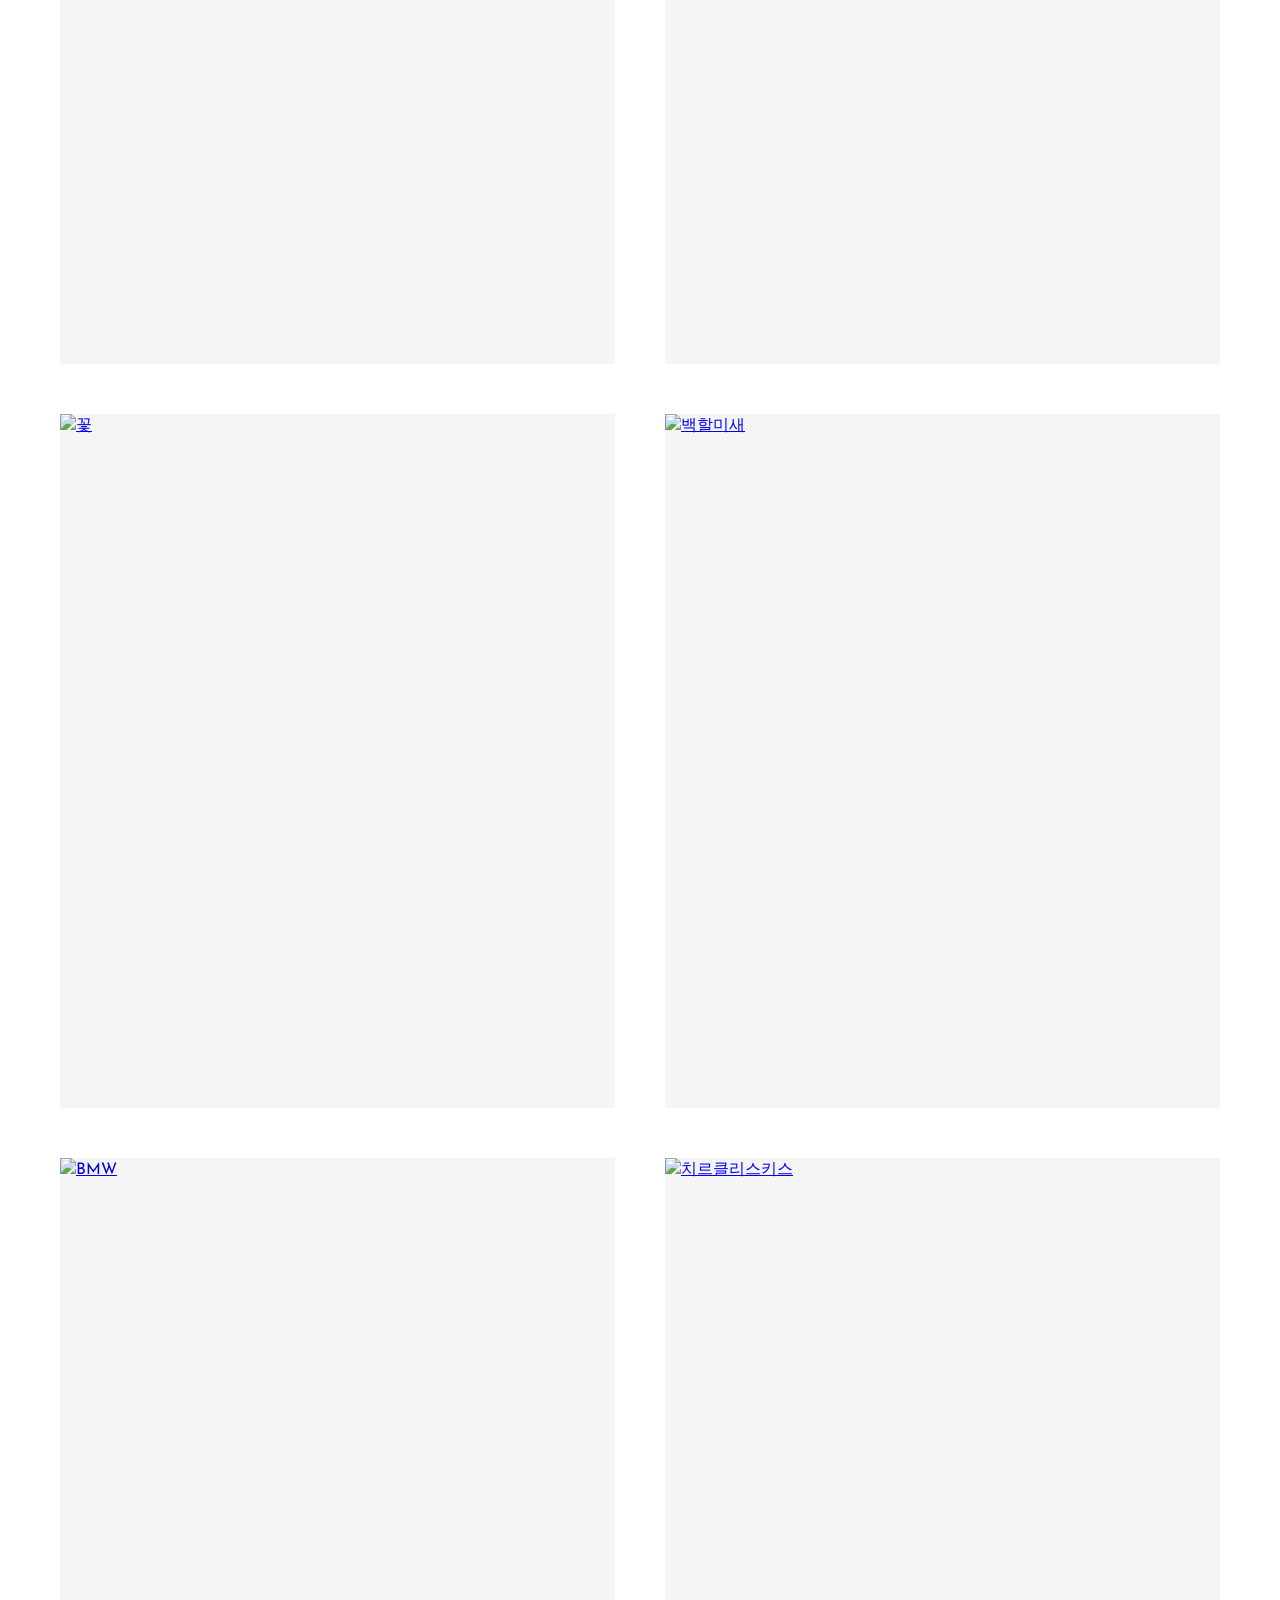
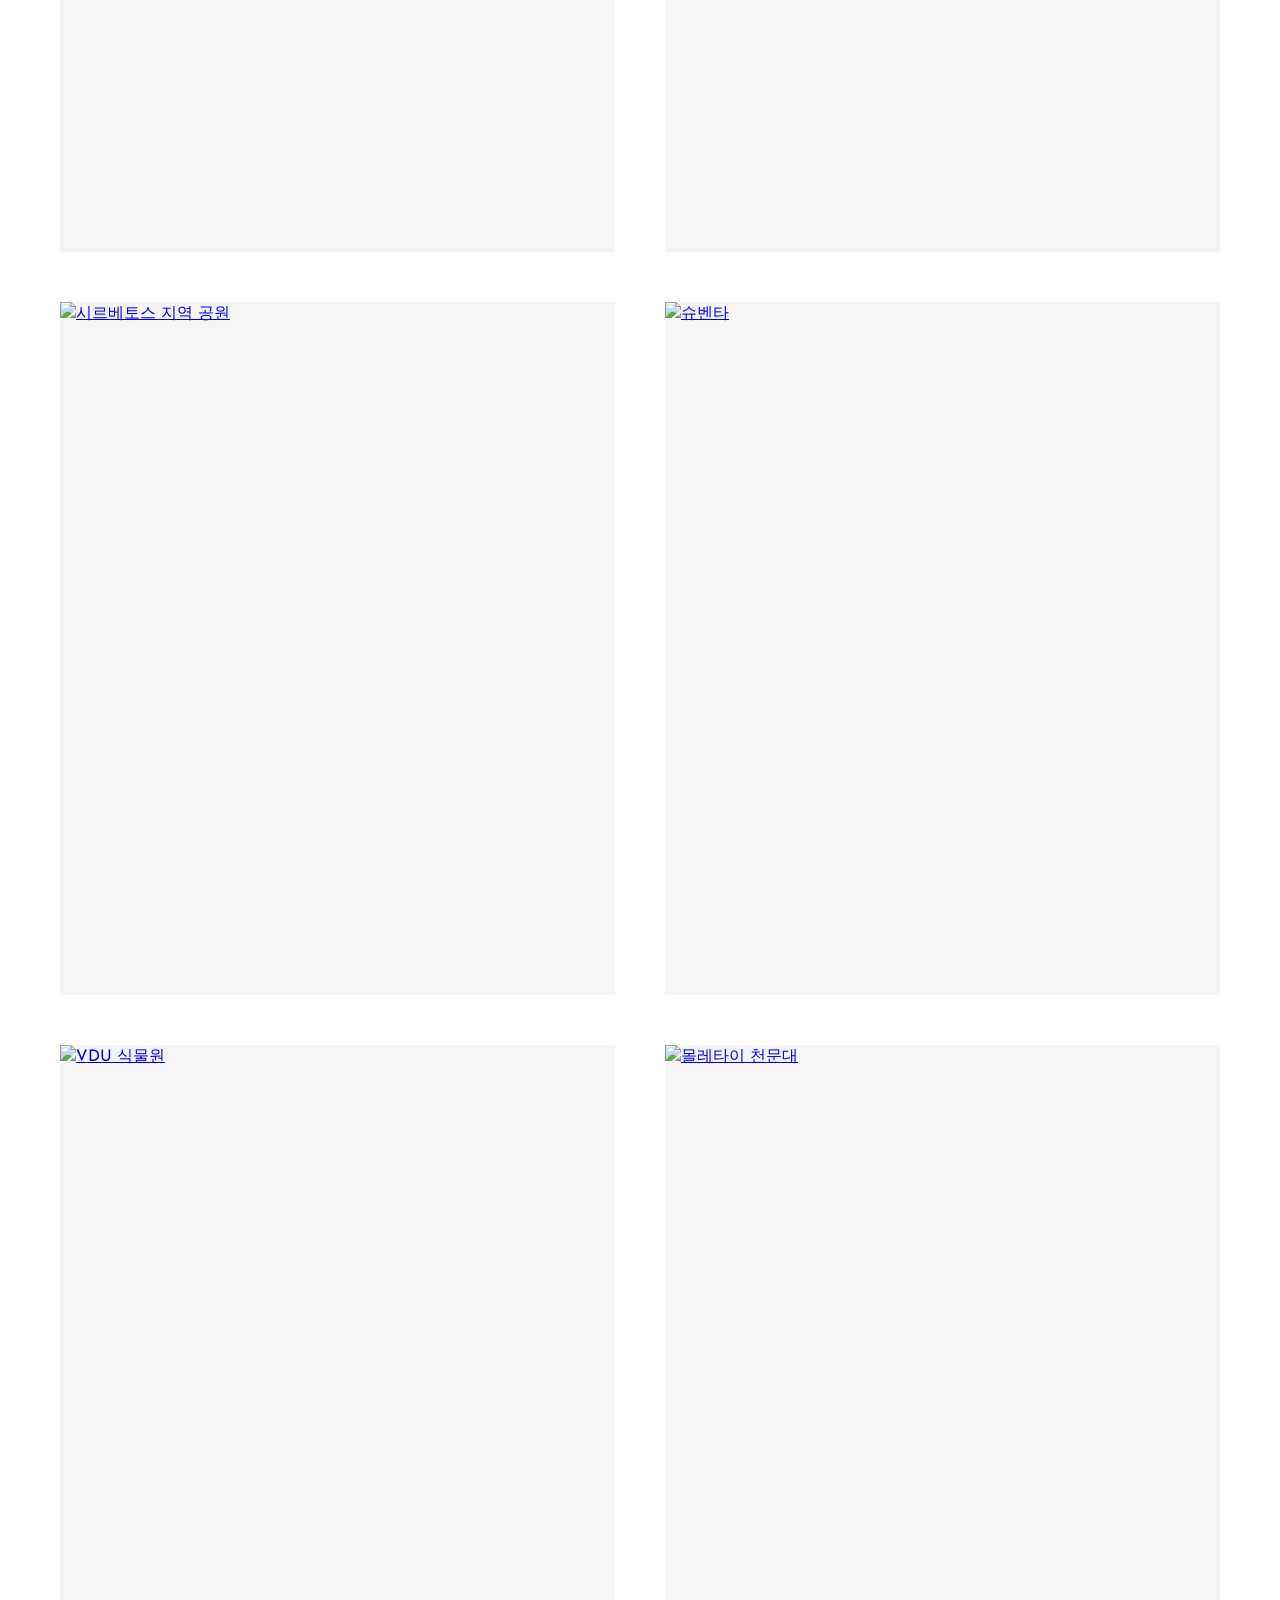
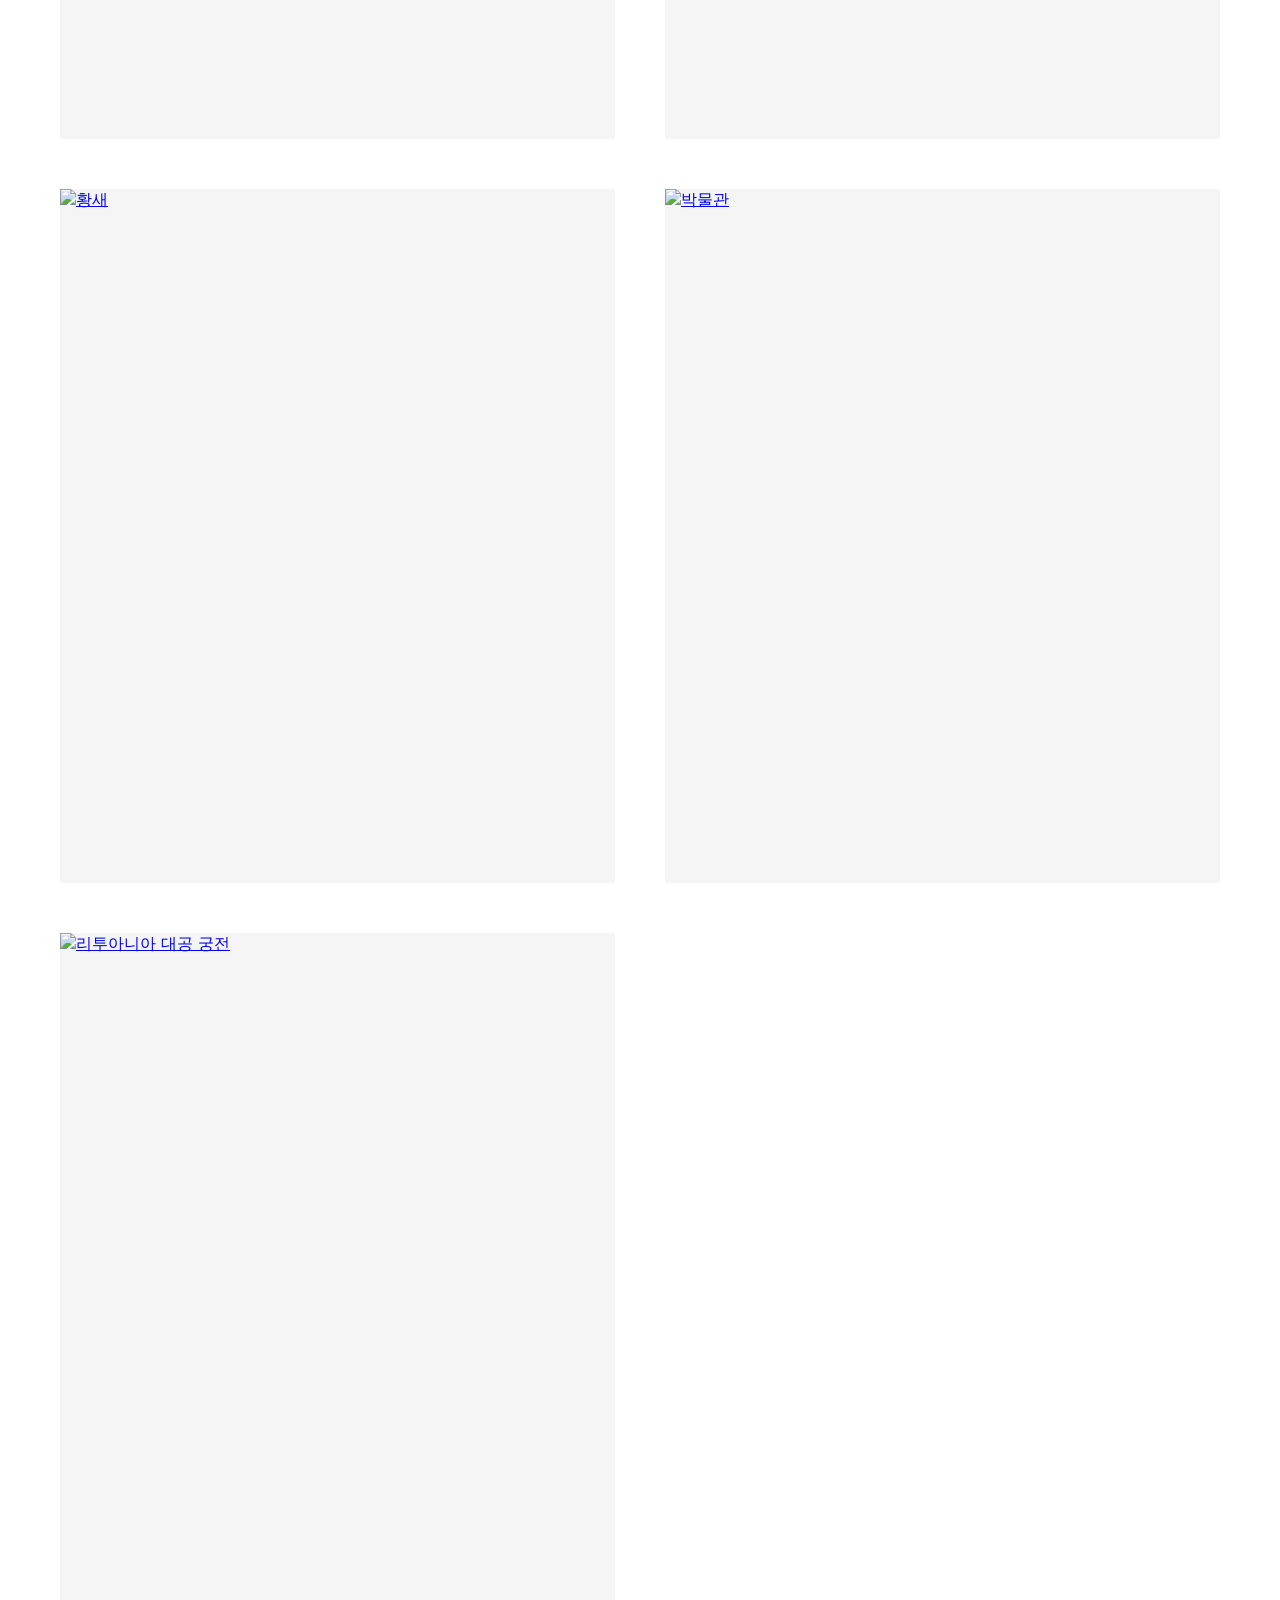
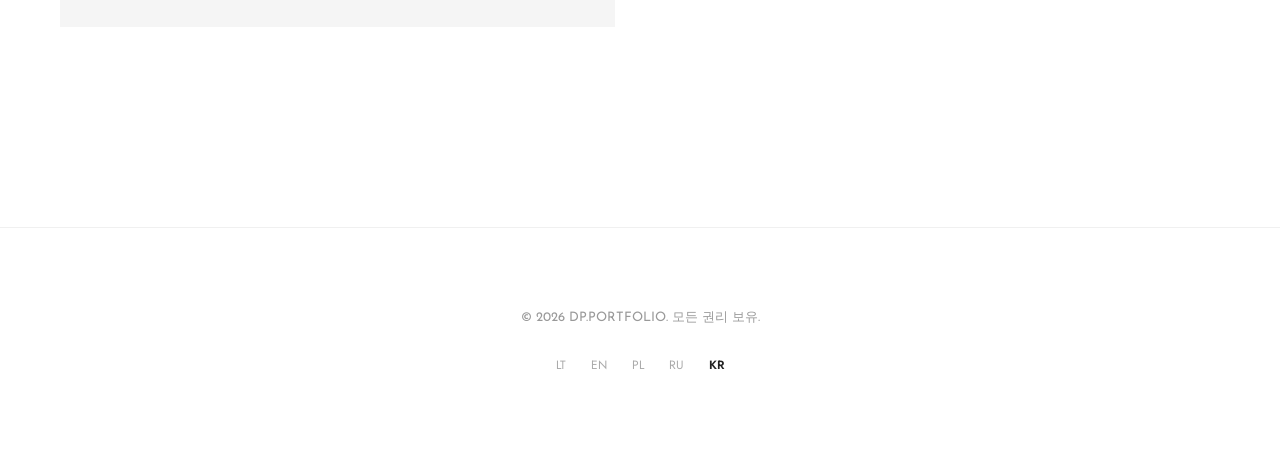
==== commit 77458625: "Update index.html" ====
--- a/index.html
+++ b/index.html
@@ -57,77 +57,77 @@
         </div>
     </section>
     <main class="container">
-        <h2 class="section-title fade-in-up">아주올리나스 & 카우나스</h2>
+        <h2 class="section-title fade-in-up">아주올리나스 & 카우나스 거리</h2>
         <div class="album-grid fade-in-up">
             <a href="albums/azuolynas.html" class="album-card">
                 <img src="https://i.postimg.cc/B60zcQNx/street-nature-01.jpg" alt="거리의 자연" loading="lazy">
-                <div class="album-overlay"><span class="album-title">Street | Nature</span></div>
+                <div class="album-overlay"><span class="album-title">스트리트 | 자연</span></div>
             </a>
             <a href="albums/azuolyno-parkas.html" class="album-card">
                 <img src="https://i.postimg.cc/8PmLjkfL/street_azuolynas_33.jpg" alt="아주올리나스 공원" loading="lazy">
-                <div class="album-overlay"><span class="album-title">Ąžuolyno Parkas</span></div>
+                <div class="album-overlay"><span class="album-title">아주올리나스 공원</span></div>
             </a>
         </div>
         <h2 class="section-title fade-in-up">겨울 시리즈</h2>
         <div class="album-grid fade-in-up">
             <a href="albums/winter.html" class="album-card">
                 <img src="https://i.postimg.cc/GpxC63t7/Winter-album-01.jpg" alt="겨울 시리즈" loading="lazy">
-                <div class="album-overlay"><span class="album-title">Winter | Series</span></div>
+                <div class="album-overlay"><span class="album-title">겨울 | 시리즈</span></div>
             </a>
         </div>
         <h2 class="section-title fade-in-up">갤러리</h2>
         <div class="album-grid fade-in-up">
             <a href="albums/rundale.html" class="album-card">
                 <img src="https://i.postimg.cc/4NqyTsg1/LATVIJA-2025-33.jpg" alt="룬달레 궁전" loading="lazy">
-                <div class="album-overlay"><span class="album-title">Rundāle Palace</span></div>
+                <div class="album-overlay"><span class="album-title">룬달레 궁전</span></div>
             </a>
             <a href="albums/noka.html" class="album-card">
                 <img src="https://i.postimg.cc/28SthTZg/noka-car-01.jpg" alt="NOKA 개더링" loading="lazy">
-                <div class="album-overlay"><span class="album-title">NOKA Gathering</span></div>
+                <div class="album-overlay"><span class="album-title">NOKA 개더링</span></div>
             </a>
             <a href="albums/geles.html" class="album-card">
                 <img src="https://i.postimg.cc/Dy2Q1ryc/Flower-01.jpg" alt="꽃" loading="lazy">
-                <div class="album-overlay"><span class="album-title">Flowers</span></div>
+                <div class="album-overlay"><span class="album-title">꽃</span></div>
             </a>
             <a href="albums/baltoji-kiele.html" class="album-card">
                 <img src="https://i.postimg.cc/KYbYwNkK/bird-01.jpg" alt="백할미새" loading="lazy">
-                <div class="album-overlay"><span class="album-title">Baltoji kielė</span></div>
+                <div class="album-overlay"><span class="album-title">백할미새</span></div>
             </a>
             <a href="albums/bmw-e36.html" class="album-card">
-                <img src="https://i.postimg.cc/vTpSGtSm/BMWE36-01.jpg" alt="BMW E36" loading="lazy">
+                <img src="https://i.postimg.cc/vTpSGtSm/BMWE36-01.jpg" alt="BMW" loading="lazy">
                 <div class="album-overlay"><span class="album-title">BMW E36</span></div>
             </a>
             <a href="albums/cirkliskis.html" class="album-card">
                 <img src="https://i.postimg.cc/x8pRF86C/cirkliskis-01.jpg" alt="치르클리스키스" loading="lazy">
-                <div class="album-overlay"><span class="album-title">Cirkliškis</span></div>
+                <div class="album-overlay"><span class="album-title">치르클리스키스</span></div>
             </a>
             <a href="albums/sirvetos-parkas.html" class="album-card">
                 <img src="https://i.postimg.cc/X7gd6GTN/srp-01.jpg" alt="시르베토스 지역 공원" loading="lazy">
-                <div class="album-overlay"><span class="album-title">Sirvėtos Regional Park</span></div>
+                <div class="album-overlay"><span class="album-title">시르베토스 지역 공원</span></div>
             </a>
             <a href="albums/sventa.html" class="album-card">
                 <img src="https://i.postimg.cc/QM6Nbm4p/venta-0.jpg" alt="슈벤타" loading="lazy">
-                <div class="album-overlay"><span class="album-title">Šventa</span></div>
+                <div class="album-overlay"><span class="album-title">슈벤타</span></div>
             </a>
             <a href="albums/vdu-sodas.html" class="album-card">
                 <img src="https://i.postimg.cc/HL0Fv0Xk/vdu-botanikos-sodas-01.jpg" alt="VDU 식물원" loading="lazy">
-                <div class="album-overlay"><span class="album-title">VDU Botanikos Sodas</span></div>
+                <div class="album-overlay"><span class="album-title">VDU 식물원</span></div>
             </a>
             <a href="albums/moletu-observatorija.html" class="album-card">
                 <img src="https://i.postimg.cc/3x3PgfJH/Teleskopas-165-cm.png" alt="몰레타이 천문대" loading="lazy">
-                <div class="album-overlay"><span class="album-title">Molėtų Observatory</span></div>
+                <div class="album-overlay"><span class="album-title">몰레타이 천문대</span></div>
             </a>
             <a href="albums/gandras.html" class="album-card">
                 <img src="https://i.postimg.cc/KYtMgjLT/Gandras-01.jpg" alt="황새" loading="lazy">
-                <div class="album-overlay"><span class="album-title">Gandras</span></div>
+                <div class="album-overlay"><span class="album-title">황새</span></div>
             </a>
             <a href="albums/petrausku-namai.html" class="album-card">
-                <img src="https://i.postimg.cc/8k0XLvTx/miko-ir-kipro-petrausku-namai-01.jpg" alt="페트라우스카스 박물관" loading="lazy">
-                <div class="album-overlay"><span class="album-title">M. & K. Petrauskų Namai</span></div>
+                <img src="https://i.postimg.cc/8k0XLvTx/miko-ir-kipro-petrausku-namai-01.jpg" alt="박물관" loading="lazy">
+                <div class="album-overlay"><span class="album-title">M. & K. 페트라우스카스 박물관</span></div>
             </a>
             <a href="albums/valdovu-rumai.html" class="album-card">
                 <img src="https://i.postimg.cc/C5XjhNy7/Vilniaus-muziejus.png" alt="리투아니아 대공 궁전" loading="lazy">
-                <div class="album-overlay"><span class="album-title">Valdovų Rūmai</span></div>
+                <div class="album-overlay"><span class="album-title">리투아니아 대공 궁전</span></div>
             </a>
         </div>
     </main>
--- a/style.css
+++ b/style.css
@@ -18,12 +18,6 @@
     font-family: 'Josefin Sans', sans-serif;
     line-height: 1.6;
     overflow-x: hidden;
-    width: 100%;
-}
-
-a {
-    text-decoration: none;
-    color: inherit;
 }
 
 h1, h2, h3, .nav-link, .album-title {
@@ -33,10 +27,7 @@
 
 #preloader {
     position: fixed;
-    top: 0;
-    left: 0;
-    width: 100%;
-    height: 100%;
+    top: 0; left: 0; width: 100%; height: 100%;
     background-color: var(--bg-color);
     z-index: 9999;
     display: flex;
@@ -46,25 +37,19 @@
 }
 
 .loader {
-    width: 40px;
-    height: 40px;
+    width: 40px; height: 40px;
     border: 2px solid #f3f3f3;
     border-top: 2px solid var(--accent-color);
     border-radius: 50%;
     animation: spin 1s linear infinite;
 }
 
-@keyframes spin {
-    0% { transform: rotate(0deg); }
-    100% { transform: rotate(360deg); }
-}
+@keyframes spin { 100% { transform: rotate(360deg); } }
 
 header {
     position: fixed;
-    top: 0;
-    left: 0;
-    width: 100%;
-    padding: 25px 50px;
+    top: 0; left: 0; width: 100%;
+    padding: 30px 50px;
     display: flex;
     justify-content: space-between;
     align-items: center;
@@ -79,10 +64,19 @@
     padding: 15px 50px;
 }
 
+.header-container {
+    width: 100%;
+    max-width: 1800px;
+    margin: 0 auto;
+    display: flex;
+    justify-content: space-between;
+    align-items: center;
+}
+
 .logo img {
-    height: clamp(20px, 4vw, 25px);
-    width: auto;
+    height: clamp(20px, 3vw, 25px);
     display: block;
+    transition: transform 0.3s;
 }
 
 .burger {
@@ -94,8 +88,7 @@
 }
 
 .burger div {
-    width: 30px;
-    height: 2px;
+    width: 30px; height: 2px;
     background-color: #FFFFFF;
     transition: all 0.3s ease;
 }
@@ -110,14 +103,11 @@
 
 .burger.active div:nth-child(1) { transform: translateY(8px) rotate(45deg); }
 .burger.active div:nth-child(2) { opacity: 0; }
-.burger.active div:nth-child(3) { transform: translateY(-8px) rotate(-45deg); }
+.burger.active div:nth-child(3) { transform: translateY(-8.5px) rotate(-45deg); }
 
 .nav-menu {
     position: fixed;
-    top: 0;
-    left: 0;
-    width: 100%;
-    height: 100vh;
+    top: 0; left: 0; width: 100%; height: 100vh;
     background-color: var(--bg-color);
     z-index: 1050;
     display: flex;
@@ -130,110 +120,66 @@
     transition: var(--transition);
 }
 
-.nav-menu.active {
-    opacity: 1;
-    visibility: visible;
-}
+.nav-menu.active { opacity: 1; visibility: visible; }
 
 .nav-link {
     font-size: clamp(2rem, 8vw, 3rem);
     letter-spacing: 6px;
     color: var(--text-color);
-}
-
-.nav-link:hover, .nav-link.active {
-    color: var(--accent-color);
-}
+    font-weight: 300;
+    text-decoration: none;
+}
+
+.nav-link:hover, .nav-link.active { color: var(--accent-color); }
 
 .hero {
     position: relative;
-    width: 100%;
-    height: 100vh;
-    overflow: hidden;
-    display: flex;
-    justify-content: center;
-    align-items: center;
-    text-align: center;
-}
-
-.hero-slider {
-    position: absolute;
-    top: 0; left: 0; width: 100%; height: 100%;
-    z-index: 1;
-}
+    width: 100%; height: 100vh;
+    display: flex; justify-content: center; align-items: center;
+    text-align: center; overflow: hidden;
+}
+
+.hero-slider { position: absolute; top: 0; left: 0; width: 100%; height: 100%; z-index: 1; }
 
 .hero-slide {
-    position: absolute;
-    top: 0; left: 0; width: 100%; height: 100%;
-    background-size: cover;
-    background-position: center;
-    opacity: 0;
-    transition: opacity 1.5s ease-in-out;
+    position: absolute; width: 100%; height: 100%;
+    background-size: cover; background-position: center;
+    opacity: 0; transition: opacity 1.5s ease-in-out;
 }
 
 .hero-slide::after {
-    content: '';
-    position: absolute;
-    top: 0; left: 0; width: 100%; height: 100%;
+    content: ''; position: absolute; top: 0; left: 0; width: 100%; height: 100%;
     background: rgba(0, 0, 0, 0.35);
 }
 
 .hero-slide.active { opacity: 1; }
 
-.hero-content {
-    position: relative;
-    z-index: 2;
-    color: #FFFFFF;
-    width: 100%;
-    padding: 0 20px;
-}
+.hero-content { position: relative; z-index: 2; color: #FFFFFF; width: 100%; padding: 0 20px; }
 
 .hero-content h1 {
-    font-size: clamp(3rem, 10vw, 5.5rem);
+    font-size: clamp(2.5rem, 10vw, 5.5rem);
     letter-spacing: clamp(10px, 3vw, 20px);
-    font-weight: 300;
-    margin-bottom: 20px;
+    font-weight: 300; margin-bottom: 20px;
 }
 
 .hero-content p {
     font-size: clamp(0.9rem, 2vw, 1.2rem);
-    letter-spacing: 5px;
-    text-transform: uppercase;
+    letter-spacing: 5px; text-transform: uppercase;
 }
 
 .container {
-    max-width: 1600px;
-    margin: 0 auto;
-    padding: clamp(60px, 10vw, 120px) clamp(20px, 5vw, 60px);
+    max-width: 1600px; margin: 0 auto;
+    padding: clamp(60px, 12vw, 120px) clamp(20px, 5vw, 60px);
 }
 
 .section-title {
-    text-align: center;
-    font-size: clamp(1.2rem, 3vw, 1.8rem);
-    letter-spacing: 5px;
-    margin-bottom: 60px;
-}
-
-.album-header-wrap {
-    text-align: center;
-    margin-bottom: 80px;
-}
-
-.header-line {
-    width: 60px;
-    height: 1px;
-    background: var(--accent-color);
-    margin: 0 auto 35px;
-}
-
-.album-description-poetic {
-    max-width: 800px;
-    margin: 0 auto;
-    font-size: clamp(14px, 1.8vw, 16px);
-    color: #555;
-    line-height: 2.2;
-    font-weight: 300;
-}
+    text-align: center; font-size: clamp(1.1rem, 3vw, 1.6rem);
+    letter-spacing: 5px; margin-bottom: 60px;
+}
+
+.album-header-wrap { text-align: center; margin-bottom: 80px; }
+.header-line { width: 60px; height: 1px; background: var(--accent-color); margin: 0 auto 35px; }
+.album-description-poetic { max-width: 850px; margin: 0 auto; font-size: 16px; color: #555; line-height: 2.2; font-weight: 300; }
 
 .album-grid {
     display: grid;
@@ -243,61 +189,33 @@
 }
 
 .album-card {
-    position: relative;
-    display: block;
-    overflow: hidden;
-    aspect-ratio: 4/5;
-    background-color: #f5f5f5;
+    position: relative; display: block; overflow: hidden;
+    aspect-ratio: 4/5; background-color: #f5f5f5;
 }
 
 .album-card img {
-    width: 100%;
-    height: 100%;
-    object-fit: cover;
+    width: 100%; height: 100%; object-fit: cover;
     transition: transform 1.2s cubic-bezier(0.16, 1, 0.3, 1);
 }
 
 .album-overlay {
-    position: absolute;
-    bottom: 0; left: 0; width: 100%; height: 100%;
-    background: linear-gradient(to top, rgba(17, 57, 57, 0.85), transparent);
-    display: flex;
-    align-items: flex-end;
-    padding: clamp(15px, 3vw, 30px);
-    opacity: 0;
-    transition: opacity 0.4s ease;
+    position: absolute; top: 0; left: 0; width: 100%; height: 100%;
+    background: rgba(17, 57, 57, 0.85);
+    display: flex; justify-content: center; align-items: center;
+    padding: 30px; opacity: 0; transition: opacity 0.4s ease;
 }
 
 .album-title {
-    color: #FFFFFF;
-    font-size: clamp(0.8rem, 2vw, 1.1rem);
-    letter-spacing: 2px;
-    transform: translateY(20px);
-    transition: transform 0.4s ease;
+    color: #FFFFFF; font-size: clamp(0.8rem, 2vw, 1.1rem);
+    letter-spacing: 3px; text-align: center;
 }
 
 .album-card:hover img { transform: scale(1.08); }
 .album-card:hover .album-overlay { opacity: 1; }
-.album-card:hover .album-title { transform: translateY(0); }
-
-.gallery-grid {
-    column-count: 3;
-    column-gap: 25px;
-}
-
-.gallery-item {
-    break-inside: avoid;
-    margin-bottom: 25px;
-    cursor: zoom-in;
-    overflow: hidden;
-}
-
-.gallery-item img {
-    width: 100%;
-    display: block;
-    transition: transform 0.8s ease;
-}
-
+
+.gallery-grid { column-count: 3; column-gap: 25px; }
+.gallery-item { break-inside: avoid; margin-bottom: 25px; cursor: zoom-in; overflow: hidden; }
+.gallery-item img { width: 100%; display: block; transition: transform 0.8s ease; }
 .gallery-item:hover img { transform: scale(1.04); }
 
 .lightbox {
@@ -313,72 +231,41 @@
 }
 
 .lightbox.active { display: flex; opacity: 1; }
-
-.lightbox img {
-    max-width: 90%;
-    max-height: 85vh;
-    object-fit: contain;
-}
+.lightbox img { max-width: 90%; max-height: 85vh; object-fit: contain; }
 
 .lightbox-top {
-    position: absolute;
-    top: 30px; left: 40px; right: 40px;
-    display: flex;
-    justify-content: space-between;
-    align-items: center;
-    color: white;
-    font-family: 'Jost', sans-serif;
-    letter-spacing: 3px;
-    font-size: 13px;
-}
-
-.lightbox-close {
-    background: none; border: none; color: white;
-    font-size: 40px; cursor: pointer;
-}
-
+    position: absolute; top: 30px; left: 40px; right: 40px;
+    display: flex; justify-content: space-between; align-items: center;
+    color: white; font-family: 'Jost', sans-serif; letter-spacing: 3px; font-size: 13px;
+}
+
+.lightbox-close { background: none; border: none; color: white; font-size: 40px; cursor: pointer; }
 .lightbox-prev, .lightbox-next {
-    position: absolute;
-    background: none; border: none;
-    color: var(--accent-color);
-    font-size: 55px; cursor: pointer;
-    transition: color 0.3s;
-    user-select: none;
-}
-
+    position: absolute; background: none; border: none;
+    color: var(--accent-color); font-size: clamp(40px, 8vw, 60px); cursor: pointer;
+    transition: color 0.3s; user-select: none; top: 50%; transform: translateY(-50%);
+}
 .lightbox-prev:hover, .lightbox-next:hover { color: #FFFFFF; }
 .lightbox-prev { left: 30px; }
 .lightbox-next { right: 30px; }
 
-footer {
-    padding: 80px 20px;
-    text-align: center;
-    border-top: 1px solid #F0F0F0;
-}
-
-footer p { font-size: 13px; color: #999; margin-bottom: 20px; }
-
-.lang-switcher a {
-    text-decoration: none;
-    color: #AAA;
-    font-size: 12px;
-    margin: 0 10px;
-    font-family: 'Jost', sans-serif;
-}
-
+footer { padding: 80px 20px; text-align: center; border-top: 1px solid #F0F0F0; }
+footer p { font-size: 13px; color: #999; margin-bottom: 25px; }
+
+.lang-switcher a { text-decoration: none; color: #AAA; font-size: 12px; margin: 0 10px; font-family: 'Jost', sans-serif; }
 .lang-switcher a.active { color: var(--text-color); font-weight: 600; }
 
-.fade-in-up {
-    opacity: 0;
-    transform: translateY(30px);
-    transition: opacity 1s ease, transform 1s ease;
-}
-
+.fade-in-up { opacity: 0; transform: translateY(30px); transition: opacity 1s ease, transform 1s ease; }
 .fade-in-up.visible { opacity: 1; transform: translateY(0); }
+
+.back-container { margin-top: 80px; text-align: center; }
+.back-btn-ui { text-decoration: none; color: var(--text-color); font-family: 'Jost', sans-serif; font-size: 13px; letter-spacing: 2px; text-transform: uppercase; }
 
 @media (max-width: 768px) {
     header { padding: 20px 25px; }
     .album-grid { grid-template-columns: 1fr; }
     .gallery-grid { column-count: 1; }
-    .lightbox-prev, .lightbox-next { font-size: 40px; }
-}
+    .nav-link { letter-spacing: 4px; }
+    .lightbox-prev { left: 15px; }
+    .lightbox-next { right: 15px; }
+}
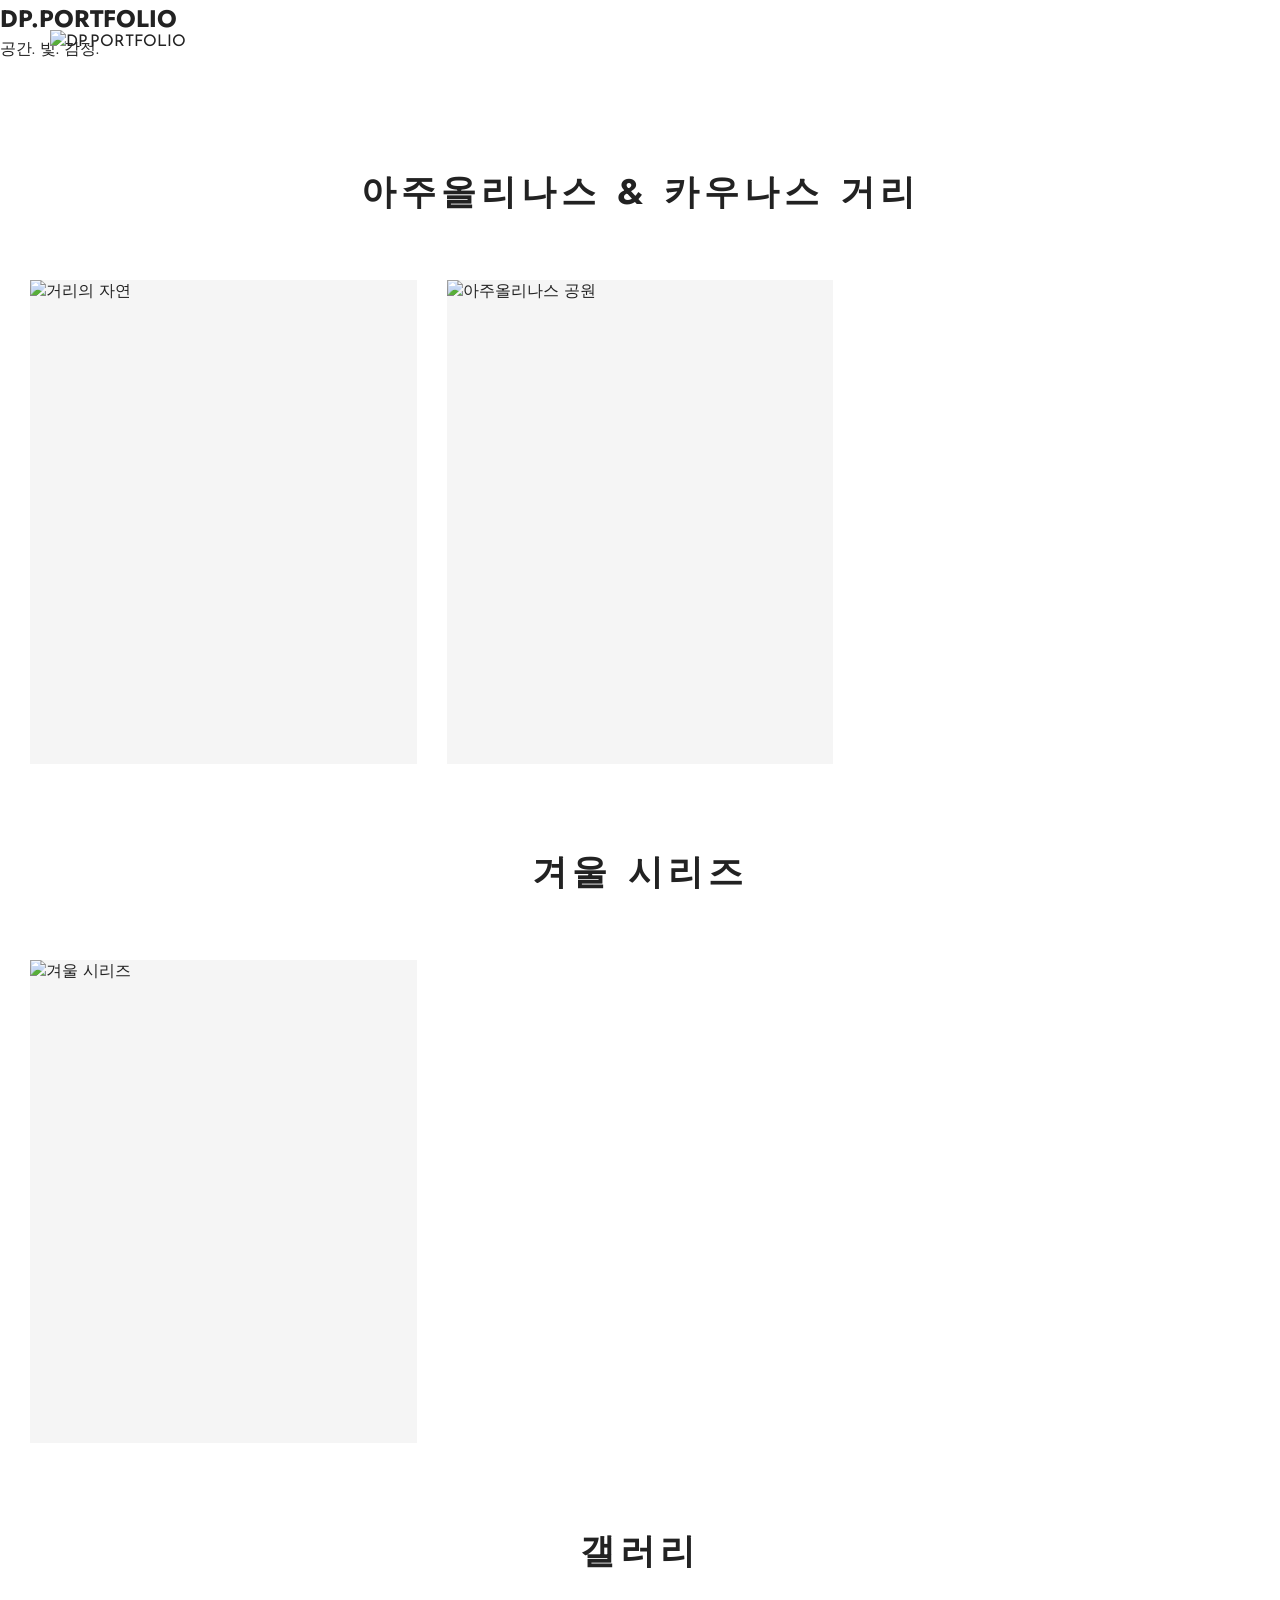
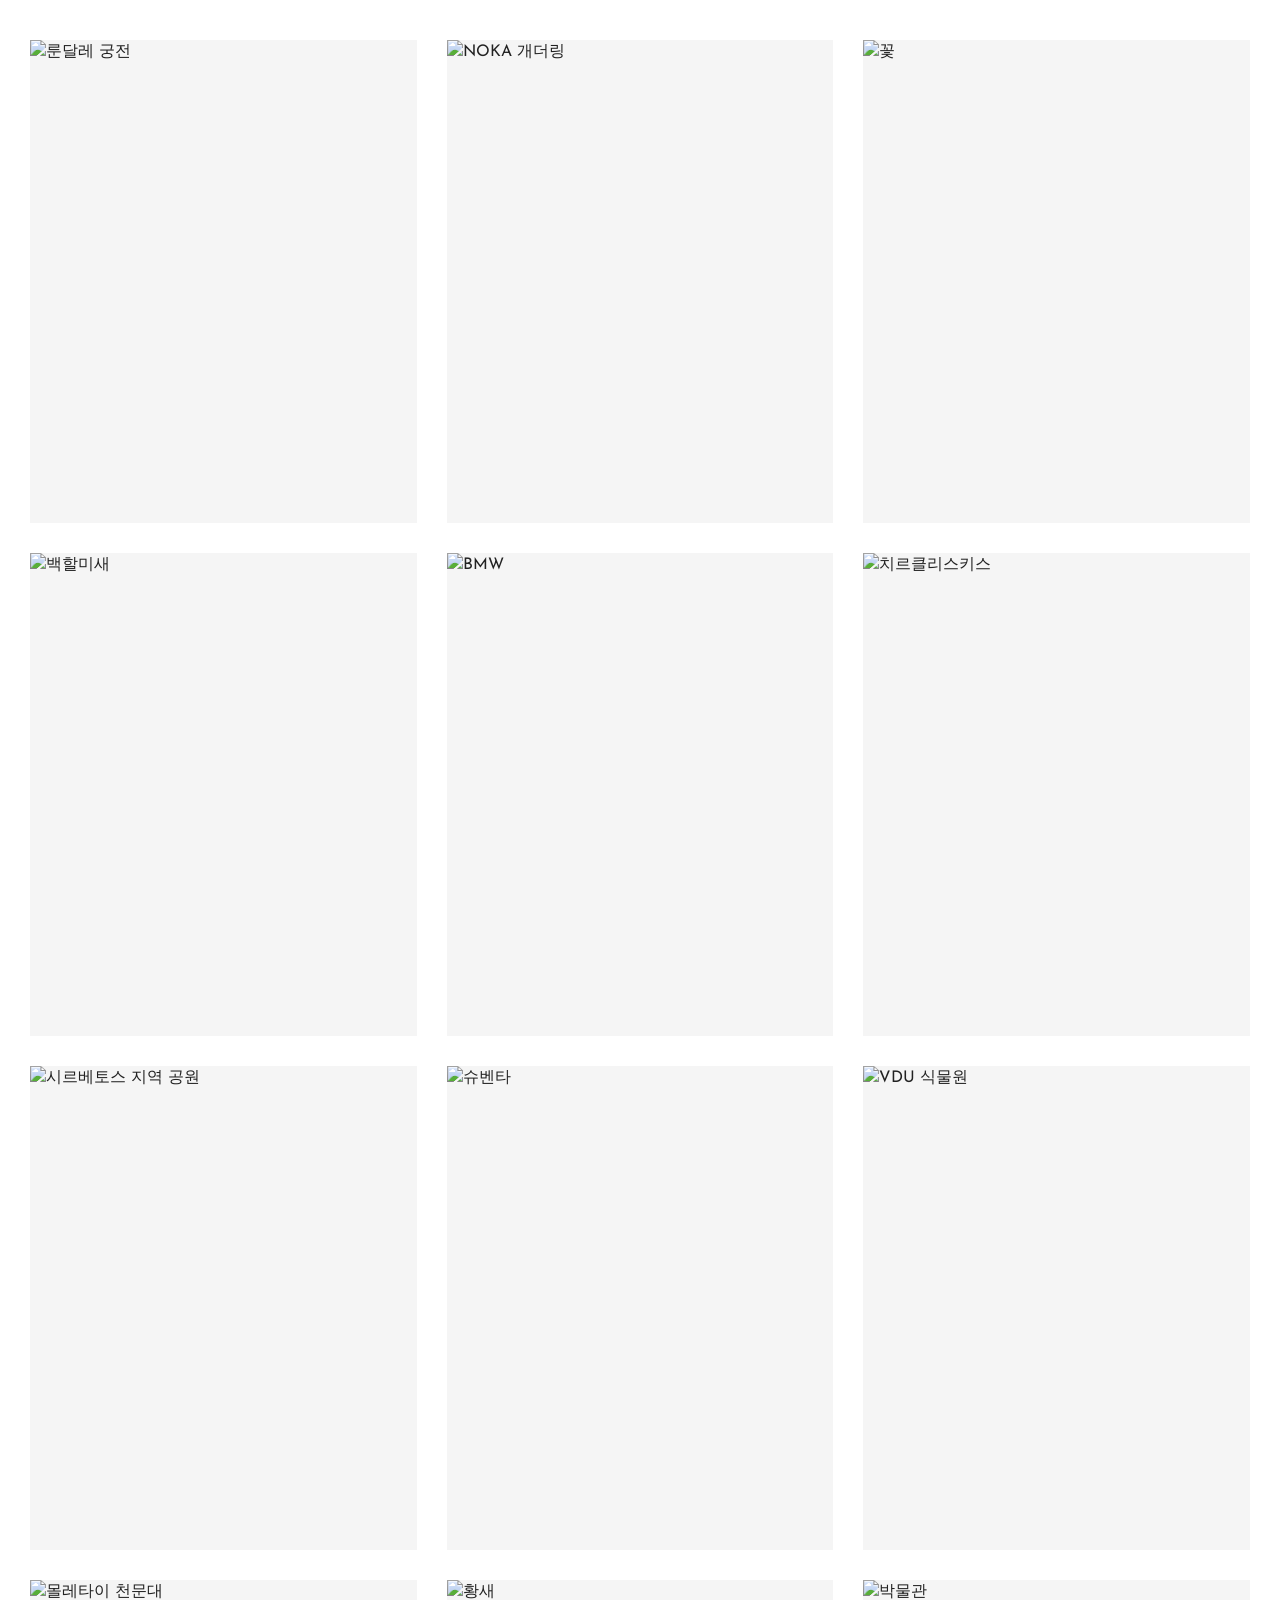
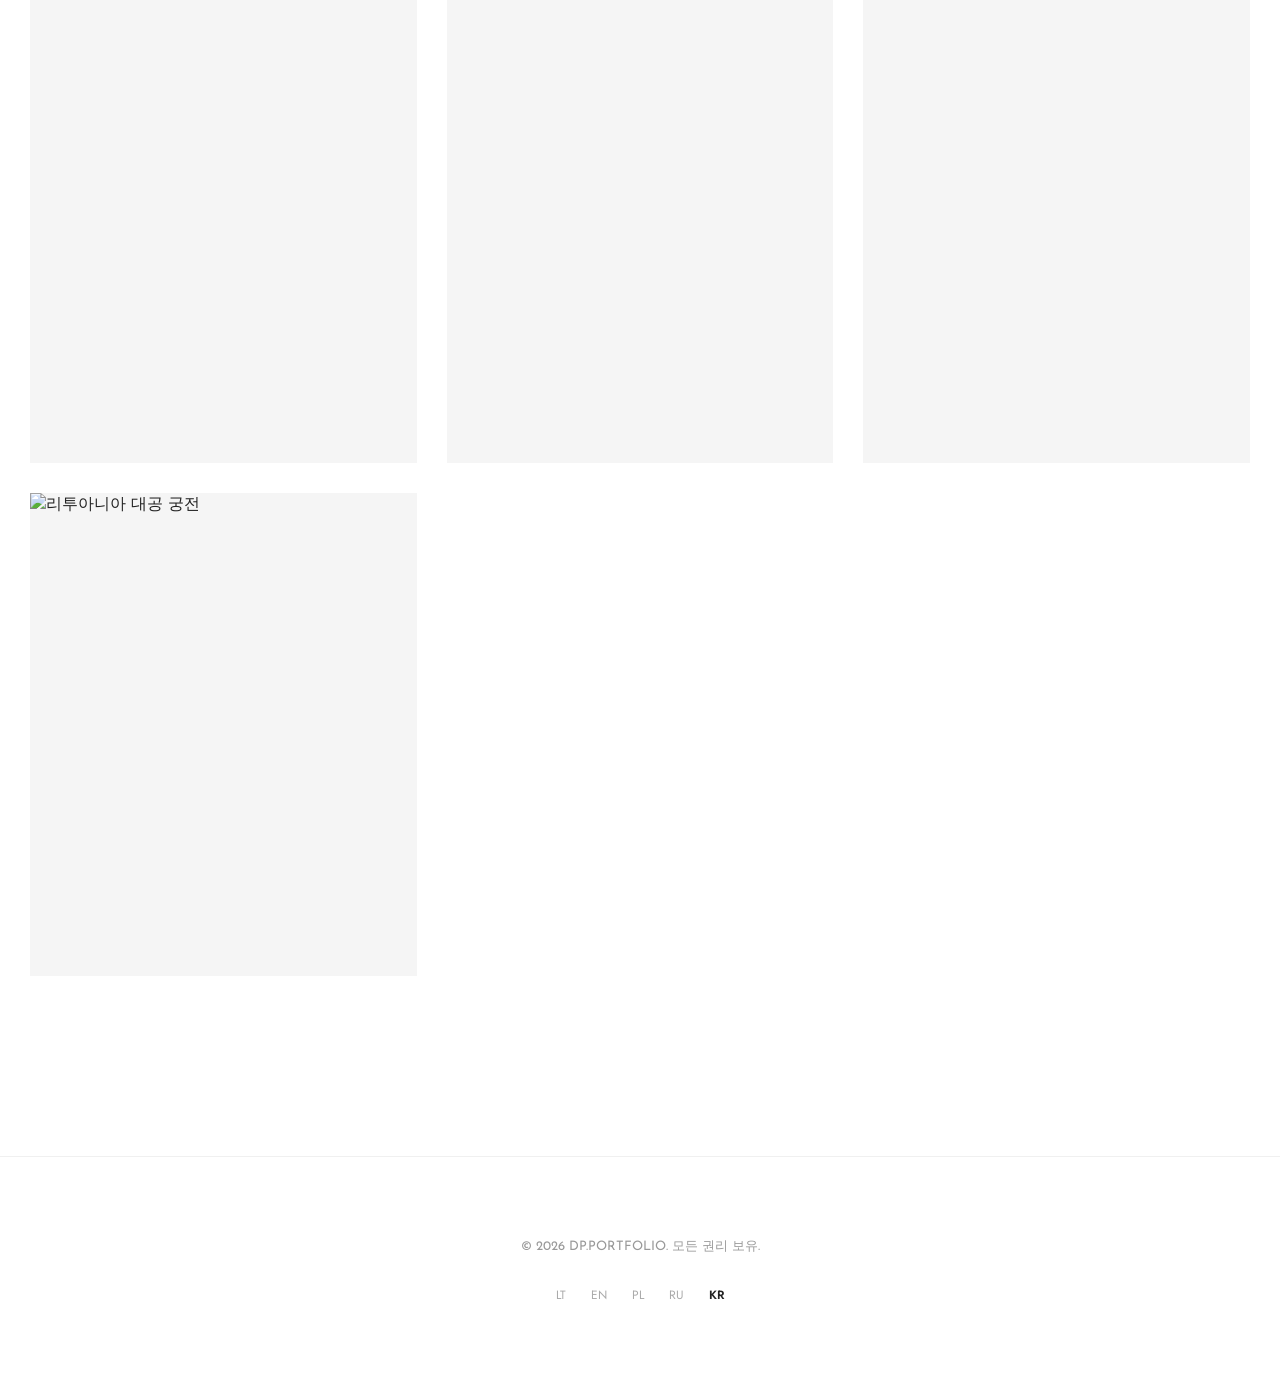
==== commit 2d4fa6d8: "Update index.html" ====
--- a/index.html
+++ b/index.html
@@ -22,6 +22,7 @@
 </head>
 <body>
     <div id="preloader"><div class="loader"></div></div>
+    
     <header id="main-header">
         <div class="header-container">
             <div class="logo">
@@ -36,6 +37,7 @@
             </div>
         </div>
     </header>
+
     <div class="nav-menu" id="nav-overlay">
         <div class="nav-links">
             <a href="index.html" class="nav-link active">작품</a>
@@ -45,6 +47,7 @@
             <a href="contacts.html" class="nav-link">연락처</a>
         </div>
     </div>
+    
     <section class="hero">
         <div class="hero-slider">
             <div class="hero-slide active" style="background-image: url('https://i.postimg.cc/4NqyTsg1/LATVIJA-2025-33.jpg');"></div>
@@ -56,6 +59,7 @@
             <p>공간. 빛. 감정.</p>
         </div>
     </section>
+
     <main class="container">
         <h2 class="section-title fade-in-up">아주올리나스 & 카우나스 거리</h2>
         <div class="album-grid fade-in-up">
@@ -68,6 +72,7 @@
                 <div class="album-overlay"><span class="album-title">아주올리나스 공원</span></div>
             </a>
         </div>
+
         <h2 class="section-title fade-in-up">겨울 시리즈</h2>
         <div class="album-grid fade-in-up">
             <a href="albums/winter.html" class="album-card">
@@ -75,6 +80,7 @@
                 <div class="album-overlay"><span class="album-title">겨울 | 시리즈</span></div>
             </a>
         </div>
+
         <h2 class="section-title fade-in-up">갤러리</h2>
         <div class="album-grid fade-in-up">
             <a href="albums/rundale.html" class="album-card">
@@ -131,6 +137,7 @@
             </a>
         </div>
     </main>
+
     <footer>
         <p>&copy; 2026 DP.PORTFOLIO. 모든 권리 보유.</p>
         <div class="lang-switcher">
@@ -141,6 +148,7 @@
             <a href="https://kr.dominikphotofficial.lt" class="active">KR</a>
         </div>
     </footer>
+
     <script src="script.js"></script>
 </body>
 </html>
--- a/style.css
+++ b/style.css
@@ -18,6 +18,12 @@
     font-family: 'Josefin Sans', sans-serif;
     line-height: 1.6;
     overflow-x: hidden;
+    width: 100%;
+}
+
+a {
+    text-decoration: none;
+    color: inherit;
 }
 
 h1, h2, h3, .nav-link, .album-title {
@@ -76,7 +82,6 @@
 .logo img {
     height: clamp(20px, 3vw, 25px);
     display: block;
-    transition: transform 0.3s;
 }
 
 .burger {
@@ -93,17 +98,11 @@
     transition: all 0.3s ease;
 }
 
-header.scrolled .burger div {
-    background-color: var(--text-color);
-}
-
-.burger.active div {
-    background-color: var(--text-color) !important;
-}
-
+header.scrolled .burger div { background-color: var(--text-color); }
+.burger.active div { background-color: var(--text-color) !important; }
 .burger.active div:nth-child(1) { transform: translateY(8px) rotate(45deg); }
 .burger.active div:nth-child(2) { opacity: 0; }
-.burger.active div:nth-child(3) { transform: translateY(-8.5px) rotate(-45deg); }
+.burger.active div:nth-child(3) { transform: translateY(-8px) rotate(-45deg); }
 
 .nav-menu {
     position: fixed;
@@ -121,71 +120,17 @@
 }
 
 .nav-menu.active { opacity: 1; visibility: visible; }
-
-.nav-link {
-    font-size: clamp(2rem, 8vw, 3rem);
-    letter-spacing: 6px;
-    color: var(--text-color);
-    font-weight: 300;
-    text-decoration: none;
-}
-
+.nav-links { display: flex; flex-direction: column; align-items: center; gap: 30px; }
+.nav-link { font-size: clamp(2rem, 8vw, 3rem); letter-spacing: 6px; color: var(--text-color); font-weight: 300; }
 .nav-link:hover, .nav-link.active { color: var(--accent-color); }
 
-.hero {
-    position: relative;
-    width: 100%; height: 100vh;
-    display: flex; justify-content: center; align-items: center;
-    text-align: center; overflow: hidden;
-}
-
-.hero-slider { position: absolute; top: 0; left: 0; width: 100%; height: 100%; z-index: 1; }
-
-.hero-slide {
-    position: absolute; width: 100%; height: 100%;
-    background-size: cover; background-position: center;
-    opacity: 0; transition: opacity 1.5s ease-in-out;
-}
-
-.hero-slide::after {
-    content: ''; position: absolute; top: 0; left: 0; width: 100%; height: 100%;
-    background: rgba(0, 0, 0, 0.35);
-}
-
-.hero-slide.active { opacity: 1; }
-
-.hero-content { position: relative; z-index: 2; color: #FFFFFF; width: 100%; padding: 0 20px; }
-
-.hero-content h1 {
-    font-size: clamp(2.5rem, 10vw, 5.5rem);
-    letter-spacing: clamp(10px, 3vw, 20px);
-    font-weight: 300; margin-bottom: 20px;
-}
-
-.hero-content p {
-    font-size: clamp(0.9rem, 2vw, 1.2rem);
-    letter-spacing: 5px; text-transform: uppercase;
-}
-
-.container {
-    max-width: 1600px; margin: 0 auto;
-    padding: clamp(60px, 12vw, 120px) clamp(20px, 5vw, 60px);
-}
-
-.section-title {
-    text-align: center; font-size: clamp(1.1rem, 3vw, 1.6rem);
-    letter-spacing: 5px; margin-bottom: 60px;
-}
-
-.album-header-wrap { text-align: center; margin-bottom: 80px; }
-.header-line { width: 60px; height: 1px; background: var(--accent-color); margin: 0 auto 35px; }
-.album-description-poetic { max-width: 850px; margin: 0 auto; font-size: 16px; color: #555; line-height: 2.2; font-weight: 300; }
+.container { max-width: 1400px; margin: 0 auto; padding: 100px 30px; }
+.section-title { text-align: center; font-size: clamp(1.5rem, 4vw, 2.2rem); letter-spacing: 5px; margin-bottom: 60px; }
 
 .album-grid {
     display: grid;
-    grid-template-columns: repeat(2, 1fr);
-    gap: clamp(20px, 4vw, 50px);
-    margin-bottom: 80px;
+    grid-template-columns: repeat(auto-fill, minmax(350px, 1fr));
+    gap: 30px; margin-bottom: 80px;
 }
 
 .album-card {
@@ -199,17 +144,13 @@
 }
 
 .album-overlay {
-    position: absolute; top: 0; left: 0; width: 100%; height: 100%;
+    position: absolute; bottom: 0; left: 0; width: 100%; height: 100%;
     background: rgba(17, 57, 57, 0.85);
     display: flex; justify-content: center; align-items: center;
     padding: 30px; opacity: 0; transition: opacity 0.4s ease;
 }
 
-.album-title {
-    color: #FFFFFF; font-size: clamp(0.8rem, 2vw, 1.1rem);
-    letter-spacing: 3px; text-align: center;
-}
-
+.album-title { color: #FFFFFF; font-size: clamp(0.8rem, 2vw, 1.1rem); letter-spacing: 2px; text-align: center; }
 .album-card:hover img { transform: scale(1.08); }
 .album-card:hover .album-overlay { opacity: 1; }
 
@@ -249,23 +190,35 @@
 .lightbox-prev { left: 30px; }
 .lightbox-next { right: 30px; }
 
+.submit-btn {
+    width: 100%; padding: 18px; background: transparent; border: 1px solid var(--text-color); font-family: 'Jost', sans-serif; letter-spacing: 3px; font-size: 0.9rem; text-transform: uppercase; cursor: pointer; transition: all 0.3s;
+}
+.submit-btn:hover { background: var(--accent-color); border-color: var(--accent-color); color: #fff; }
+
+.contact-grid { display: grid; grid-template-columns: 1fr 1.2fr; gap: clamp(40px, 8vw, 100px); max-width: 1200px; margin: 0 auto; }
+.info-group { margin-bottom: 25px; }
+.info-label { display: block; font-family: 'Jost', sans-serif; font-size: 0.8rem; letter-spacing: 2px; color: #888; margin-bottom: 8px; text-transform: uppercase; }
+.info-value { font-size: 1.2rem; color: var(--text-color); transition: color 0.3s; }
+.divider { width: 100%; height: 1px; background-color: #f0f0f0; margin: 30px 0; }
+.form-group { margin-bottom: 25px; }
+.form-group label { display: block; font-family: 'Jost', sans-serif; font-size: 0.85rem; letter-spacing: 1px; margin-bottom: 10px; }
+.form-group input, .form-group select, .form-group textarea {
+    width: 100%; padding: 15px; border: 1px solid #ddd; background: transparent; border-radius: 0; outline: none; font-family: inherit; font-size: 1rem; transition: border-color 0.3s;
+}
+.form-group input:focus, .form-group select:focus, .form-group textarea:focus { border-color: var(--accent-color); }
+
 footer { padding: 80px 20px; text-align: center; border-top: 1px solid #F0F0F0; }
 footer p { font-size: 13px; color: #999; margin-bottom: 25px; }
-
 .lang-switcher a { text-decoration: none; color: #AAA; font-size: 12px; margin: 0 10px; font-family: 'Jost', sans-serif; }
 .lang-switcher a.active { color: var(--text-color); font-weight: 600; }
 
 .fade-in-up { opacity: 0; transform: translateY(30px); transition: opacity 1s ease, transform 1s ease; }
 .fade-in-up.visible { opacity: 1; transform: translateY(0); }
-
-.back-container { margin-top: 80px; text-align: center; }
-.back-btn-ui { text-decoration: none; color: var(--text-color); font-family: 'Jost', sans-serif; font-size: 13px; letter-spacing: 2px; text-transform: uppercase; }
 
 @media (max-width: 768px) {
     header { padding: 20px 25px; }
     .album-grid { grid-template-columns: 1fr; }
     .gallery-grid { column-count: 1; }
     .nav-link { letter-spacing: 4px; }
-    .lightbox-prev { left: 15px; }
-    .lightbox-next { right: 15px; }
-}
+    .contact-grid { grid-template-columns: 1fr; }
+}
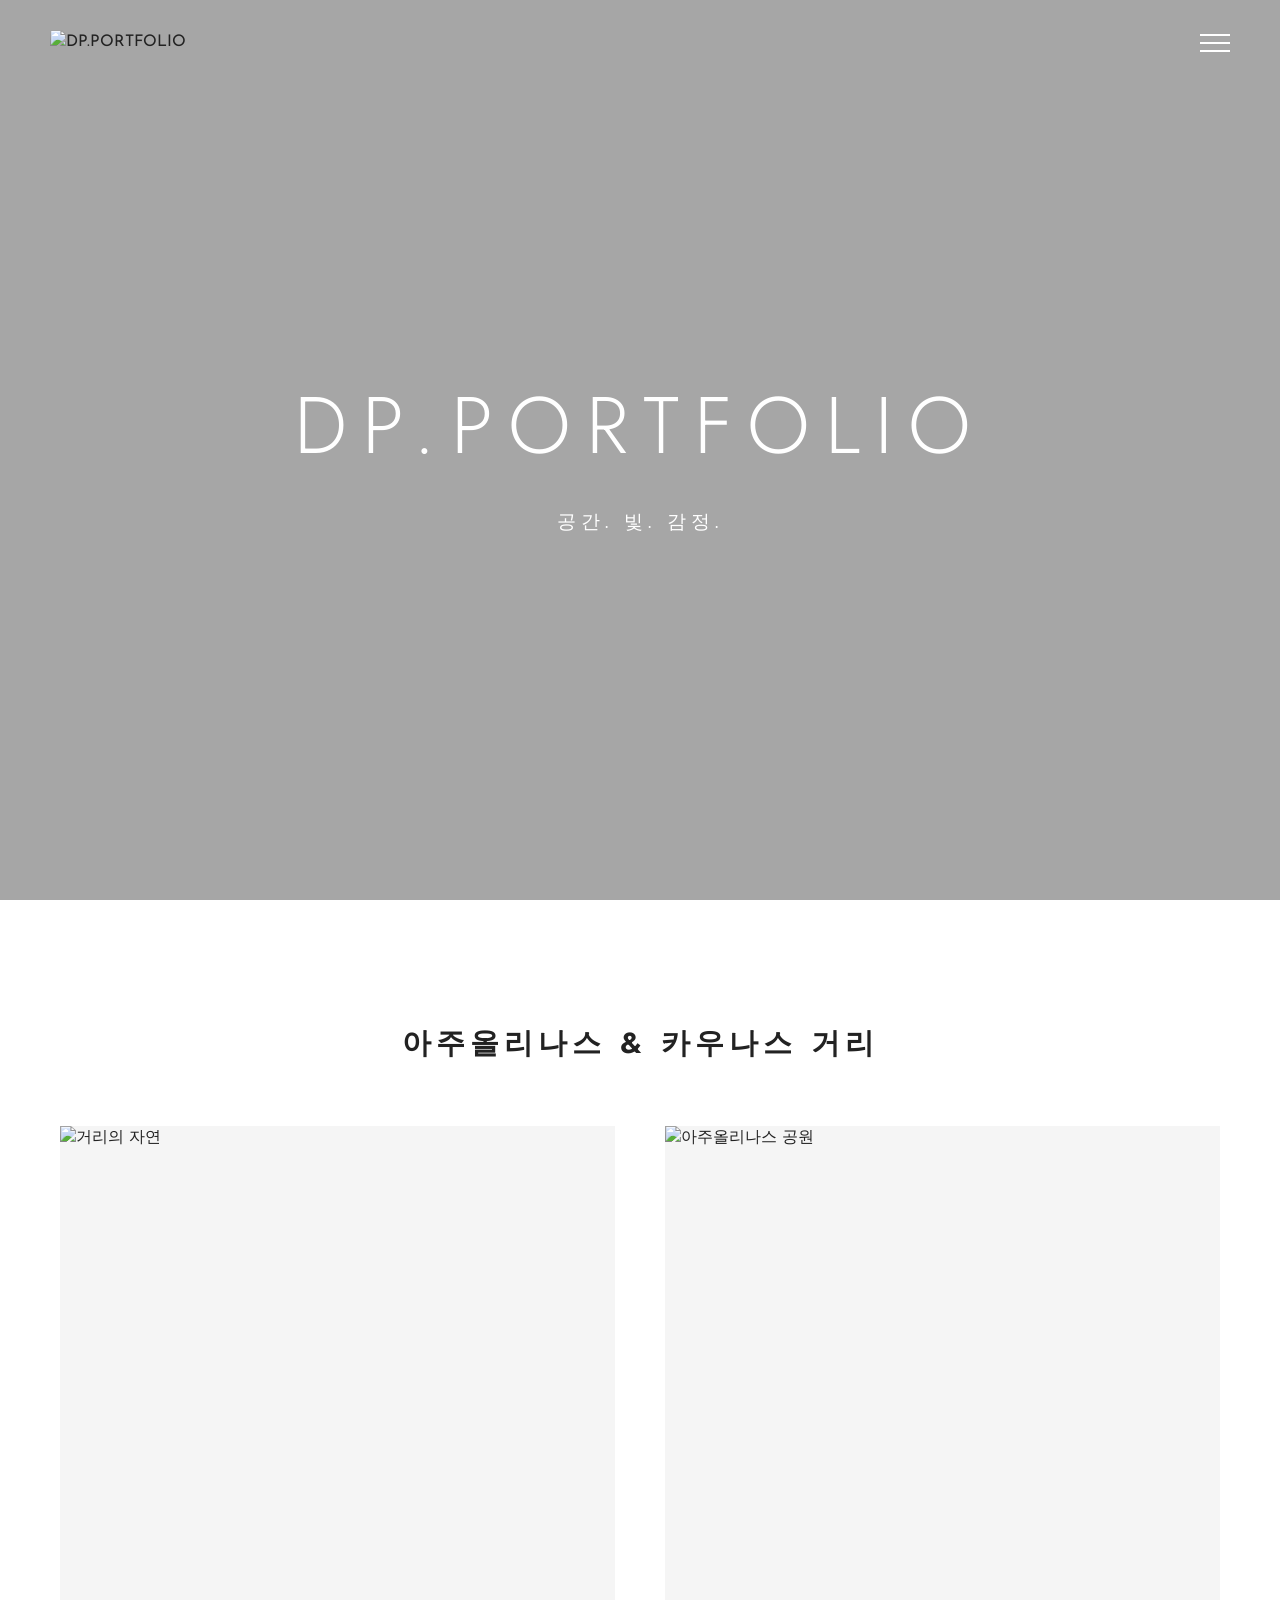
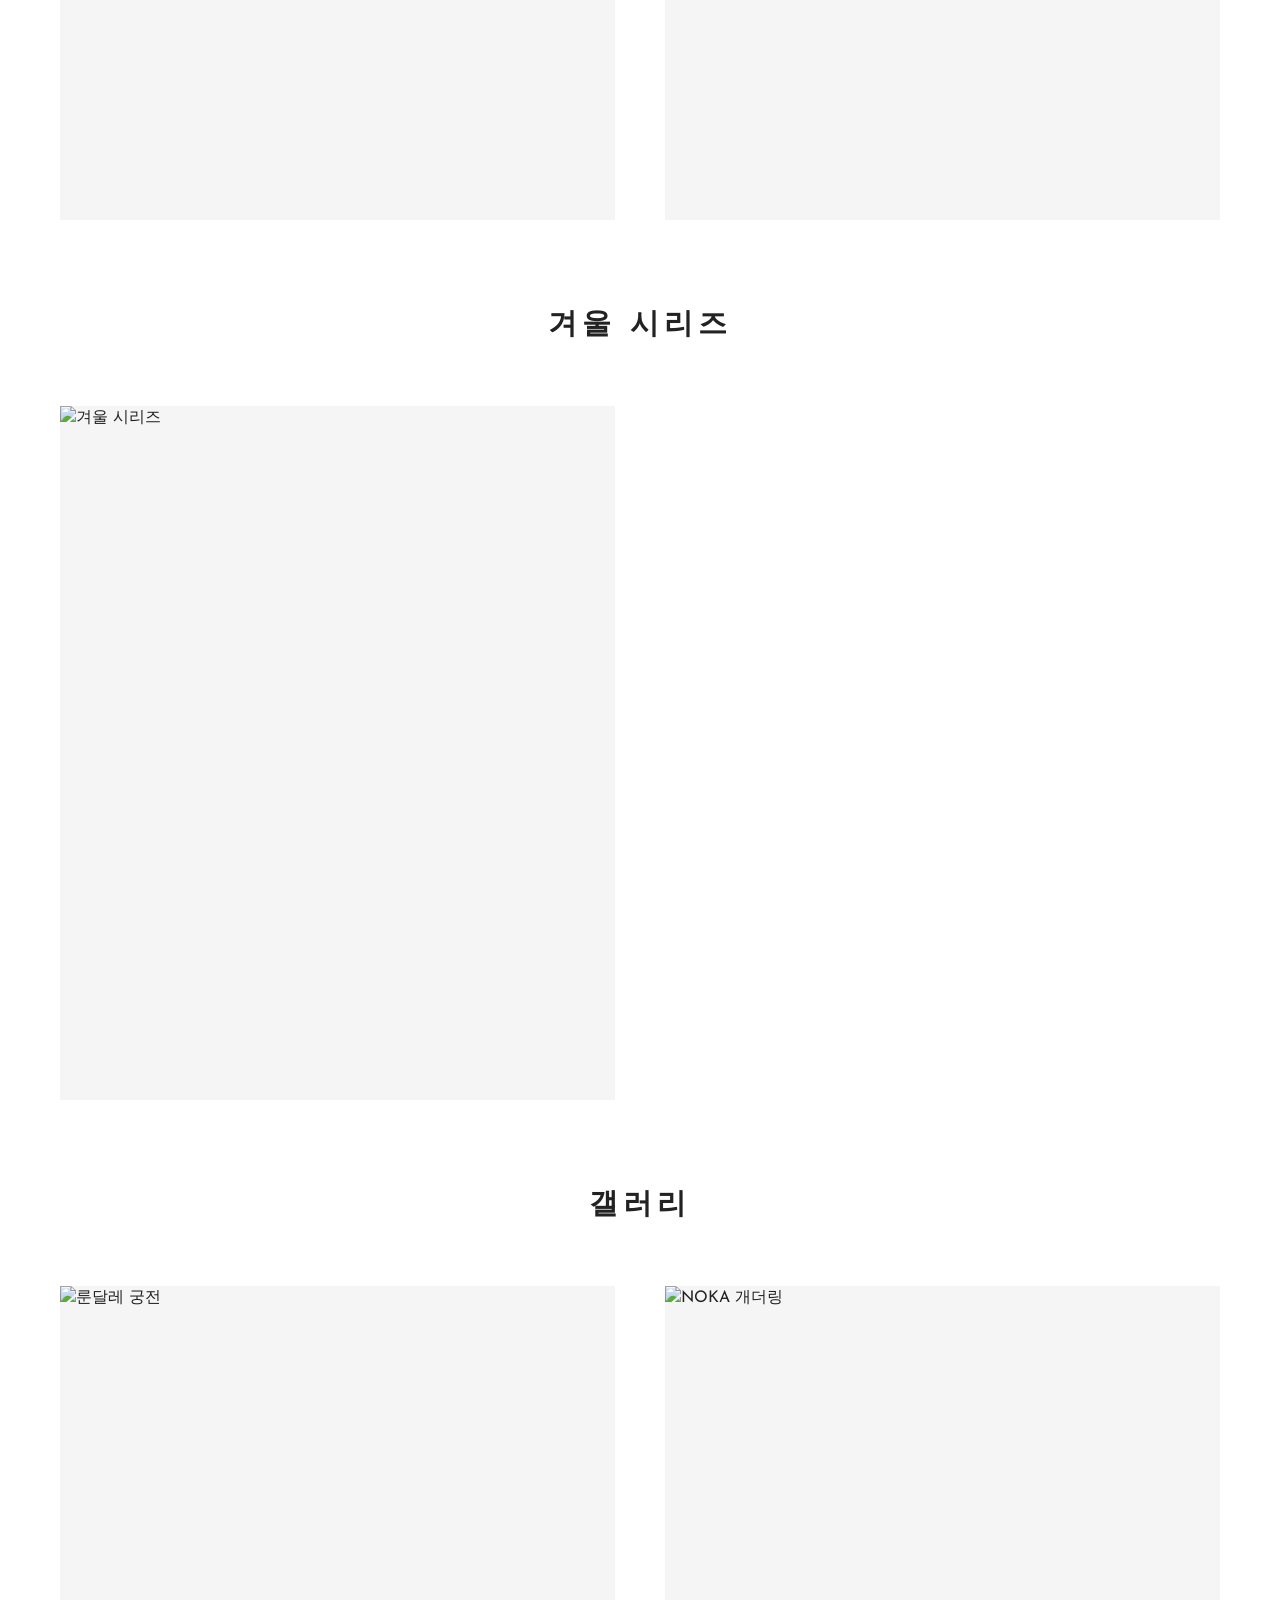
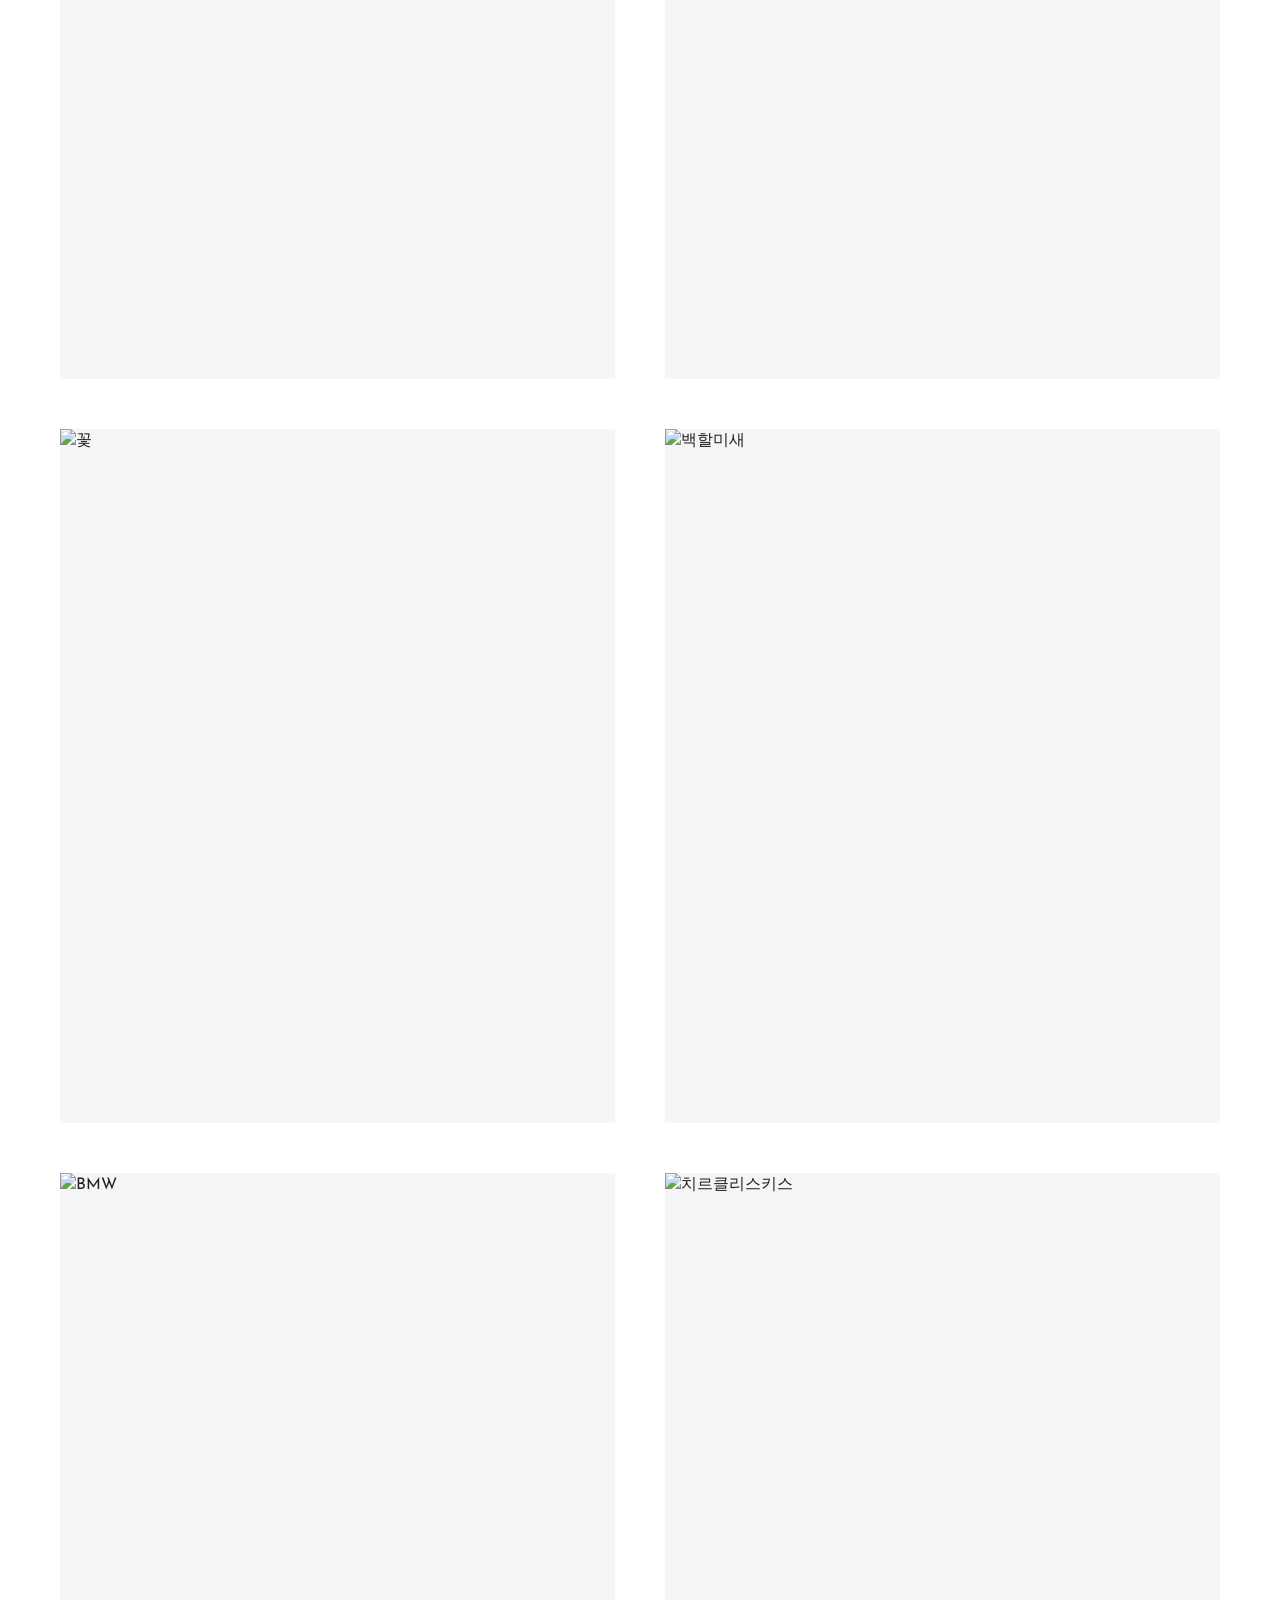
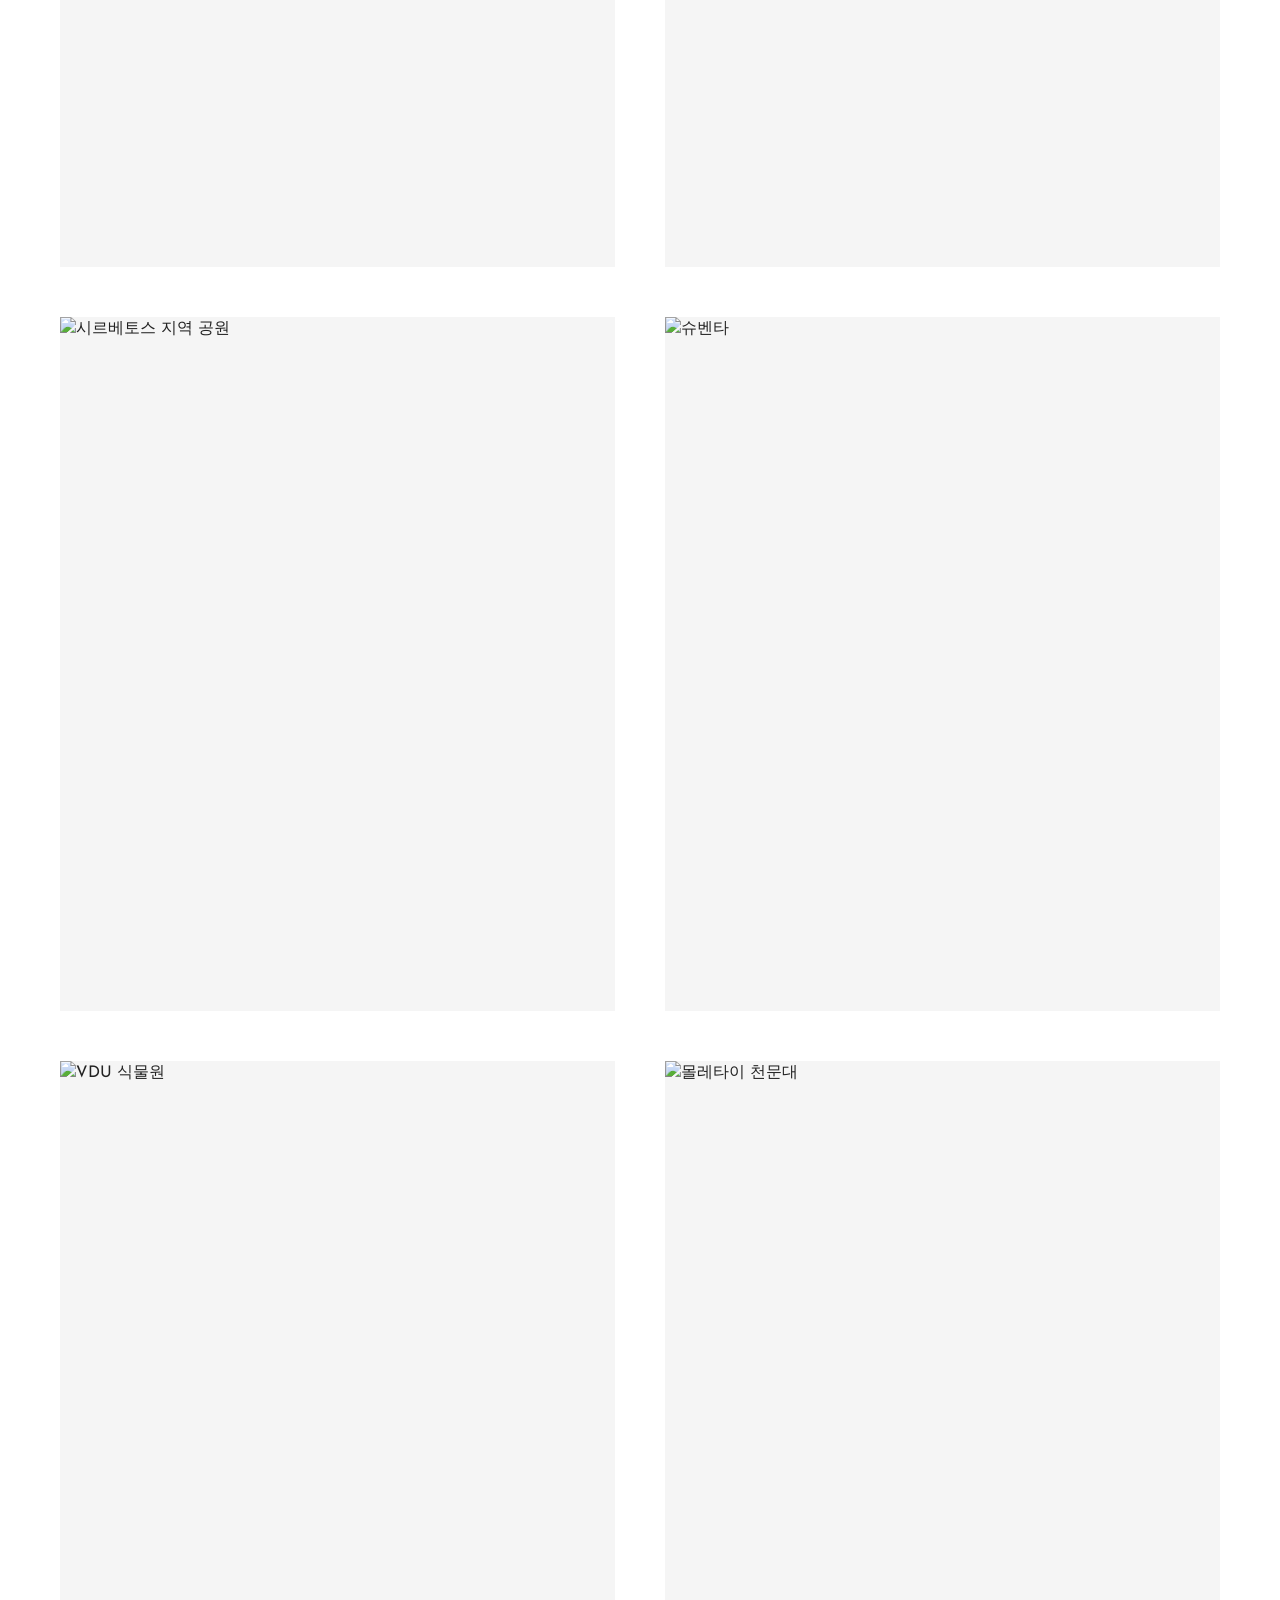
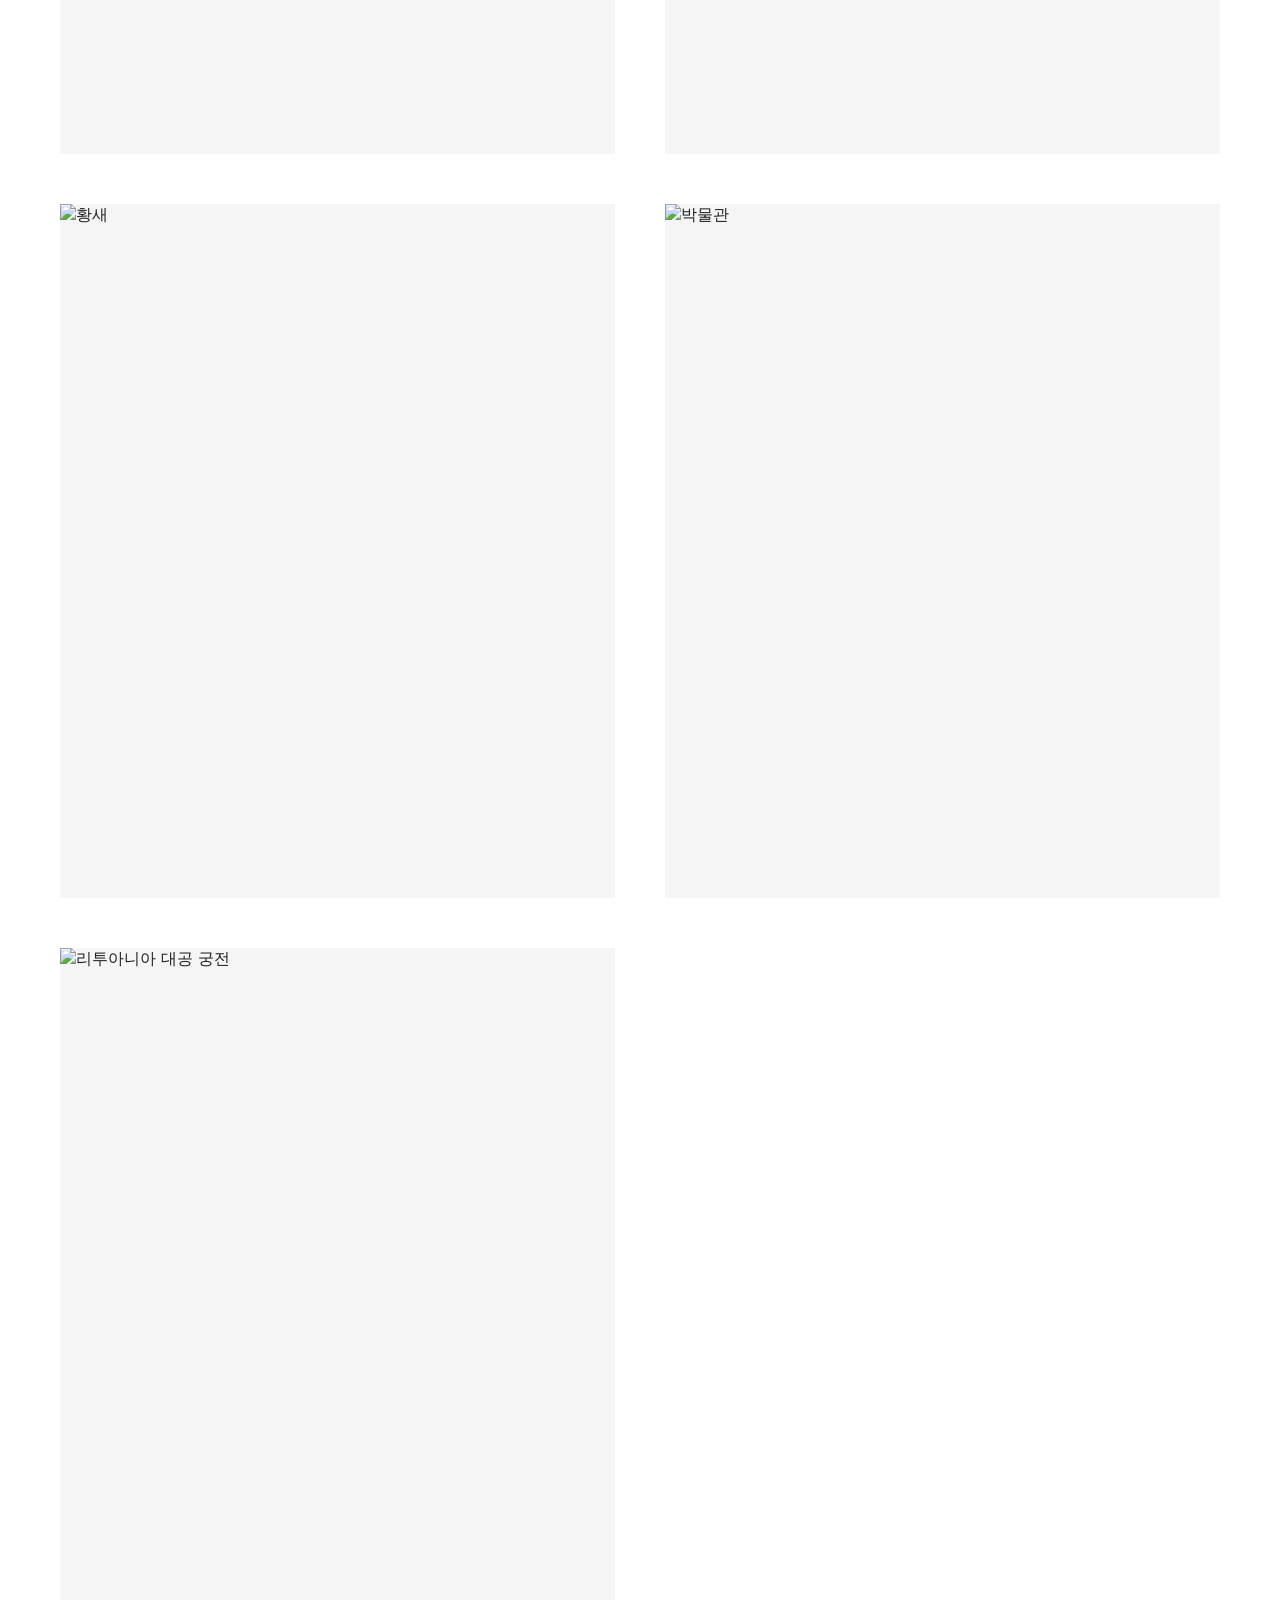
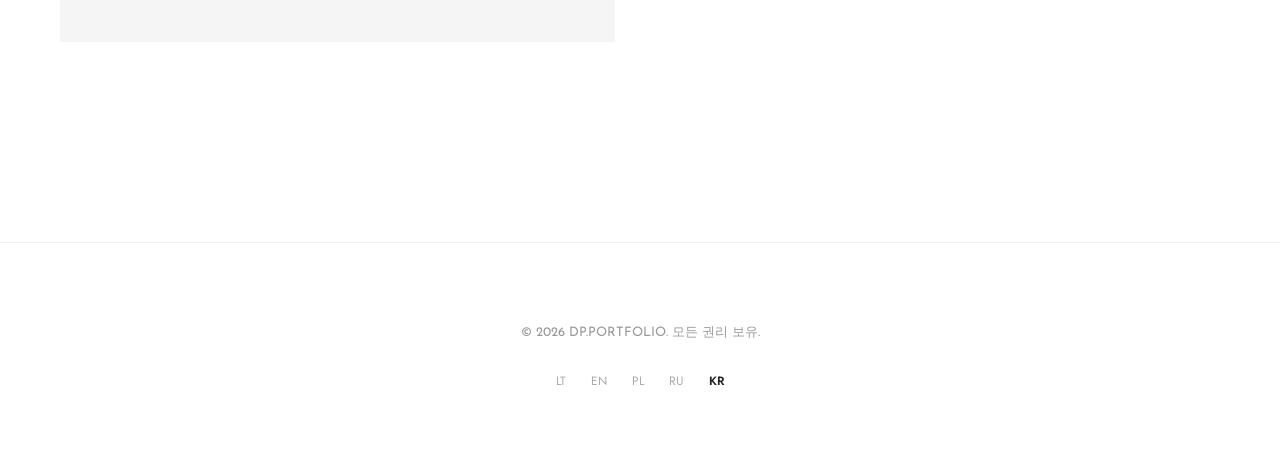
==== commit 9a7b8d8e: "Update index.html" ====
--- a/index.html
+++ b/index.html
@@ -5,7 +5,7 @@
     <meta name="viewport" content="width=device-width, initial-scale=1.0, maximum-scale=1.0, user-scalable=no">
     <title>DP.PORTFOLIO | KR</title>
     <meta name="description" content="DP&amp;DP.PORTFOLIO KR – 미학적 영감과 찰나의 순간을 기록하는 시각 예술 플랫폼입니다. 도미닉 슈스케비치의 전문 사진 포트폴리오를 확인하세요.">
-    <meta name="keywords" content="DP portfolio kr, DP portfolio šventa, DP portfolio winter, 도미닉 슈스케비치, 사진작가, 리투아니아, 아주올리나스, 슈벤타, 겨울 시리즈, 자연 사진, 건축 사진">
+    <meta name="keywords" content="DP portfolio kr, dpkr, dp portfolio kr, DP portfolio šventa, DP portfolio winter, 도미닉 슈스케비치, 사진작가, 리투아니아, 아주올리나스, 슈벤타, 겨울 시리즈, 자연 사진, 건축 사진">
     <meta name="author" content="Dominik Šuškevič, Dominikphotofficial">
     <meta name="robots" content="index, follow">
     <link rel="canonical" href="https://kr.dominikphotofficial.lt/">
--- a/style.css
+++ b/style.css
@@ -33,7 +33,10 @@
 
 #preloader {
     position: fixed;
-    top: 0; left: 0; width: 100%; height: 100%;
+    top: 0;
+    left: 0;
+    width: 100%;
+    height: 100%;
     background-color: var(--bg-color);
     z-index: 9999;
     display: flex;
@@ -43,18 +46,24 @@
 }
 
 .loader {
-    width: 40px; height: 40px;
+    width: 40px;
+    height: 40px;
     border: 2px solid #f3f3f3;
     border-top: 2px solid var(--accent-color);
     border-radius: 50%;
     animation: spin 1s linear infinite;
 }
 
-@keyframes spin { 100% { transform: rotate(360deg); } }
+@keyframes spin {
+    0% { transform: rotate(0deg); }
+    100% { transform: rotate(360deg); }
+}
 
 header {
     position: fixed;
-    top: 0; left: 0; width: 100%;
+    top: 0;
+    left: 0;
+    width: 100%;
     padding: 30px 50px;
     display: flex;
     justify-content: space-between;
@@ -81,7 +90,9 @@
 
 .logo img {
     height: clamp(20px, 3vw, 25px);
+    width: auto;
     display: block;
+    transition: transform 0.3s;
 }
 
 .burger {
@@ -93,20 +104,38 @@
 }
 
 .burger div {
-    width: 30px; height: 2px;
+    width: 30px;
+    height: 2px;
     background-color: #FFFFFF;
     transition: all 0.3s ease;
 }
 
-header.scrolled .burger div { background-color: var(--text-color); }
-.burger.active div { background-color: var(--text-color) !important; }
-.burger.active div:nth-child(1) { transform: translateY(8px) rotate(45deg); }
-.burger.active div:nth-child(2) { opacity: 0; }
-.burger.active div:nth-child(3) { transform: translateY(-8px) rotate(-45deg); }
+header.scrolled .burger div {
+    background-color: var(--text-color);
+}
+
+.burger.active div {
+    background-color: var(--text-color) !important;
+}
+
+.burger.active div:nth-child(1) {
+    transform: translateY(8px) rotate(45deg);
+}
+
+.burger.active div:nth-child(2) {
+    opacity: 0;
+}
+
+.burger.active div:nth-child(3) {
+    transform: translateY(-8px) rotate(-45deg);
+}
 
 .nav-menu {
     position: fixed;
-    top: 0; left: 0; width: 100%; height: 100vh;
+    top: 0;
+    left: 0;
+    width: 100%;
+    height: 100vh;
     background-color: var(--bg-color);
     z-index: 1050;
     display: flex;
@@ -119,49 +148,224 @@
     transition: var(--transition);
 }
 
-.nav-menu.active { opacity: 1; visibility: visible; }
-.nav-links { display: flex; flex-direction: column; align-items: center; gap: 30px; }
-.nav-link { font-size: clamp(2rem, 8vw, 3rem); letter-spacing: 6px; color: var(--text-color); font-weight: 300; }
-.nav-link:hover, .nav-link.active { color: var(--accent-color); }
-
-.container { max-width: 1400px; margin: 0 auto; padding: 100px 30px; }
-.section-title { text-align: center; font-size: clamp(1.5rem, 4vw, 2.2rem); letter-spacing: 5px; margin-bottom: 60px; }
+.nav-menu.active {
+    opacity: 1;
+    visibility: visible;
+}
+
+.nav-links {
+    display: flex;
+    flex-direction: column;
+    align-items: center;
+    gap: 30px;
+}
+
+.nav-link {
+    font-size: clamp(1.8rem, 8vw, 3rem);
+    letter-spacing: 6px;
+    color: var(--text-color);
+    font-weight: 300;
+    text-decoration: none;
+    transition: color 0.3s;
+}
+
+.nav-link:hover, .nav-link.active {
+    color: var(--accent-color);
+}
+
+.hero {
+    position: relative;
+    width: 100%;
+    height: 100vh;
+    overflow: hidden;
+    display: flex;
+    justify-content: center;
+    align-items: center;
+    text-align: center;
+}
+
+.hero-slider {
+    position: absolute;
+    top: 0;
+    left: 0;
+    width: 100%;
+    height: 100%;
+    z-index: 1;
+}
+
+.hero-slide {
+    position: absolute;
+    top: 0;
+    left: 0;
+    width: 100%;
+    height: 100%;
+    background-size: cover;
+    background-position: center;
+    opacity: 0;
+    transition: opacity 1.5s ease-in-out;
+}
+
+.hero-slide::after {
+    content: '';
+    position: absolute;
+    top: 0;
+    left: 0;
+    width: 100%;
+    height: 100%;
+    background: rgba(0, 0, 0, 0.35);
+}
+
+.hero-slide.active {
+    opacity: 1;
+}
+
+.hero-content {
+    position: relative;
+    z-index: 2;
+    color: #FFFFFF;
+    width: 100%;
+    padding: 0 20px;
+}
+
+.hero-content h1 {
+    font-size: clamp(2.5rem, 10vw, 5rem);
+    letter-spacing: clamp(10px, 3vw, 15px);
+    font-weight: 300;
+    margin-bottom: 20px;
+}
+
+.hero-content p {
+    font-size: clamp(0.9rem, 2vw, 1.2rem);
+    letter-spacing: 5px;
+    text-transform: uppercase;
+}
+
+.container {
+    max-width: 1600px;
+    margin: 0 auto;
+    padding: clamp(60px, 10vw, 120px) clamp(20px, 5vw, 60px);
+}
+
+.album-header-wrap {
+    text-align: center;
+    margin-bottom: 80px;
+}
+
+.album-header-wrap h1 {
+    font-size: clamp(1.5rem, 5vw, 2.2rem);
+    letter-spacing: 4px;
+    margin-bottom: 20px;
+}
+
+.header-line {
+    width: 60px;
+    height: 1px;
+    background: var(--accent-color);
+    margin: 0 auto 35px;
+}
+
+.album-description-poetic {
+    max-width: 800px;
+    margin: 0 auto;
+    font-size: clamp(14px, 1.8vw, 16px);
+    color: #555;
+    line-height: 2.2;
+    font-weight: 300;
+}
+
+.section-title {
+    text-align: center;
+    font-size: clamp(1.2rem, 3vw, 1.8rem);
+    letter-spacing: 5px;
+    margin-bottom: 60px;
+}
 
 .album-grid {
     display: grid;
-    grid-template-columns: repeat(auto-fill, minmax(350px, 1fr));
-    gap: 30px; margin-bottom: 80px;
+    grid-template-columns: repeat(2, 1fr);
+    gap: clamp(20px, 4vw, 50px);
+    margin-bottom: 80px;
 }
 
 .album-card {
-    position: relative; display: block; overflow: hidden;
-    aspect-ratio: 4/5; background-color: #f5f5f5;
+    position: relative;
+    display: block;
+    overflow: hidden;
+    aspect-ratio: 4/5;
+    background-color: #f5f5f5;
 }
 
 .album-card img {
-    width: 100%; height: 100%; object-fit: cover;
+    width: 100%;
+    height: 100%;
+    object-fit: cover;
     transition: transform 1.2s cubic-bezier(0.16, 1, 0.3, 1);
 }
 
 .album-overlay {
-    position: absolute; bottom: 0; left: 0; width: 100%; height: 100%;
+    position: absolute;
+    bottom: 0;
+    left: 0;
+    width: 100%;
+    height: 100%;
     background: rgba(17, 57, 57, 0.85);
-    display: flex; justify-content: center; align-items: center;
-    padding: 30px; opacity: 0; transition: opacity 0.4s ease;
-}
-
-.album-title { color: #FFFFFF; font-size: clamp(0.8rem, 2vw, 1.1rem); letter-spacing: 2px; text-align: center; }
-.album-card:hover img { transform: scale(1.08); }
-.album-card:hover .album-overlay { opacity: 1; }
-
-.gallery-grid { column-count: 3; column-gap: 25px; }
-.gallery-item { break-inside: avoid; margin-bottom: 25px; cursor: zoom-in; overflow: hidden; }
-.gallery-item img { width: 100%; display: block; transition: transform 0.8s ease; }
-.gallery-item:hover img { transform: scale(1.04); }
+    display: flex;
+    justify-content: center;
+    align-items: center;
+    padding: clamp(15px, 3vw, 30px);
+    opacity: 0;
+    transition: opacity 0.4s ease;
+}
+
+.album-title {
+    color: #FFFFFF;
+    font-size: clamp(0.8rem, 2vw, 1.1rem);
+    letter-spacing: 2px;
+    transform: translateY(20px);
+    transition: transform 0.4s ease;
+    text-align: center;
+}
+
+.album-card:hover img {
+    transform: scale(1.08);
+}
+
+.album-card:hover .album-overlay {
+    opacity: 1;
+}
+
+.album-card:hover .album-title {
+    transform: translateY(0);
+}
+
+.gallery-grid {
+    column-count: 3;
+    column-gap: 25px;
+}
+
+.gallery-item {
+    break-inside: avoid;
+    margin-bottom: 25px;
+    cursor: zoom-in;
+    overflow: hidden;
+}
+
+.gallery-item img {
+    width: 100%;
+    display: block;
+    transition: transform 0.8s ease;
+}
+
+.gallery-item:hover img {
+    transform: scale(1.04);
+}
 
 .lightbox {
     position: fixed;
-    top: 0; left: 0; width: 100%; height: 100%;
+    top: 0;
+    left: 0;
+    width: 100%;
+    height: 100%;
     background: rgba(0, 0, 0, 0.98);
     z-index: 2000;
     display: none;
@@ -171,54 +375,132 @@
     transition: opacity 0.4s ease;
 }
 
-.lightbox.active { display: flex; opacity: 1; }
-.lightbox img { max-width: 90%; max-height: 85vh; object-fit: contain; }
+.lightbox.active {
+    display: flex;
+    opacity: 1;
+}
+
+.lightbox img {
+    max-width: 90%;
+    max-height: 85vh;
+    object-fit: contain;
+}
 
 .lightbox-top {
-    position: absolute; top: 30px; left: 40px; right: 40px;
-    display: flex; justify-content: space-between; align-items: center;
-    color: white; font-family: 'Jost', sans-serif; letter-spacing: 3px; font-size: 13px;
-}
-
-.lightbox-close { background: none; border: none; color: white; font-size: 40px; cursor: pointer; }
+    position: absolute;
+    top: 30px;
+    left: 40px;
+    right: 40px;
+    display: flex;
+    justify-content: space-between;
+    align-items: center;
+    color: white;
+    font-family: 'Jost', sans-serif;
+    letter-spacing: 3px;
+    font-size: 13px;
+}
+
+.lightbox-close {
+    background: none;
+    border: none;
+    color: white;
+    font-size: 40px;
+    cursor: pointer;
+    line-height: 1;
+}
+
 .lightbox-prev, .lightbox-next {
-    position: absolute; background: none; border: none;
-    color: var(--accent-color); font-size: clamp(40px, 8vw, 60px); cursor: pointer;
-    transition: color 0.3s; user-select: none; top: 50%; transform: translateY(-50%);
-}
-.lightbox-prev:hover, .lightbox-next:hover { color: #FFFFFF; }
+    position: absolute;
+    background: none;
+    border: none;
+    color: var(--accent-color);
+    font-size: clamp(40px, 8vw, 60px);
+    cursor: pointer;
+    transition: color 0.3s;
+    user-select: none;
+    top: 50%;
+    transform: translateY(-50%);
+}
+
+.lightbox-prev:hover, .lightbox-next:hover {
+    color: #FFFFFF;
+}
+
 .lightbox-prev { left: 30px; }
 .lightbox-next { right: 30px; }
 
+.lb-counter {
+    position: absolute;
+    bottom: 30px;
+    color: #FFFFFF;
+    font-family: 'Jost', sans-serif;
+    letter-spacing: 3px;
+    font-size: 12px;
+}
+
+.contact-grid {
+    display: grid;
+    grid-template-columns: 1fr 1.2fr;
+    gap: clamp(40px, 8vw, 100px);
+    max-width: 1200px;
+    margin: 0 auto;
+    text-align: left;
+}
+
+.info-group { margin-bottom: 25px; }
+.info-label { display: block; font-family: 'Jost'; font-size: 0.8rem; letter-spacing: 2px; color: #888; margin-bottom: 8px; text-transform: uppercase; }
+.info-value { font-size: 1.1rem; color: var(--text-color); transition: color 0.3s; }
+.divider { width: 100%; height: 1px; background-color: #f0f0f0; margin: 30px 0; }
+
+.form-group { margin-bottom: 20px; }
+.form-group label { display: block; font-family: 'Jost'; font-size: 0.85rem; letter-spacing: 1px; margin-bottom: 8px; }
+.form-group input, .form-group select, .form-group textarea {
+    width: 100%; padding: 15px; border: 1px solid #ddd; background: transparent; font-family: inherit; font-size: 1rem; outline: none; transition: border-color 0.3s;
+}
+.form-group input:focus, .form-group select:focus, .form-group textarea:focus { border-color: var(--accent-color); }
+
 .submit-btn {
-    width: 100%; padding: 18px; background: transparent; border: 1px solid var(--text-color); font-family: 'Jost', sans-serif; letter-spacing: 3px; font-size: 0.9rem; text-transform: uppercase; cursor: pointer; transition: all 0.3s;
+    width: 100%; padding: 18px; background: transparent; border: 1px solid var(--text-color); font-family: 'Jost'; letter-spacing: 3px; font-size: 0.9rem; text-transform: uppercase; cursor: pointer; transition: all 0.3s;
 }
 .submit-btn:hover { background: var(--accent-color); border-color: var(--accent-color); color: #fff; }
 
-.contact-grid { display: grid; grid-template-columns: 1fr 1.2fr; gap: clamp(40px, 8vw, 100px); max-width: 1200px; margin: 0 auto; }
-.info-group { margin-bottom: 25px; }
-.info-label { display: block; font-family: 'Jost', sans-serif; font-size: 0.8rem; letter-spacing: 2px; color: #888; margin-bottom: 8px; text-transform: uppercase; }
-.info-value { font-size: 1.2rem; color: var(--text-color); transition: color 0.3s; }
-.divider { width: 100%; height: 1px; background-color: #f0f0f0; margin: 30px 0; }
-.form-group { margin-bottom: 25px; }
-.form-group label { display: block; font-family: 'Jost', sans-serif; font-size: 0.85rem; letter-spacing: 1px; margin-bottom: 10px; }
-.form-group input, .form-group select, .form-group textarea {
-    width: 100%; padding: 15px; border: 1px solid #ddd; background: transparent; border-radius: 0; outline: none; font-family: inherit; font-size: 1rem; transition: border-color 0.3s;
-}
-.form-group input:focus, .form-group select:focus, .form-group textarea:focus { border-color: var(--accent-color); }
-
-footer { padding: 80px 20px; text-align: center; border-top: 1px solid #F0F0F0; }
+footer {
+    padding: 80px 20px;
+    text-align: center;
+    border-top: 1px solid #F0F0F0;
+}
+
 footer p { font-size: 13px; color: #999; margin-bottom: 25px; }
-.lang-switcher a { text-decoration: none; color: #AAA; font-size: 12px; margin: 0 10px; font-family: 'Jost', sans-serif; }
+
+.lang-switcher a {
+    text-decoration: none;
+    color: #AAA;
+    font-size: 12px;
+    margin: 0 10px;
+    font-family: 'Jost', sans-serif;
+}
+
 .lang-switcher a.active { color: var(--text-color); font-weight: 600; }
 
-.fade-in-up { opacity: 0; transform: translateY(30px); transition: opacity 1s ease, transform 1s ease; }
-.fade-in-up.visible { opacity: 1; transform: translateY(0); }
+.fade-in-up {
+    opacity: 0;
+    transform: translateY(30px);
+    transition: opacity 1s ease, transform 1s ease;
+}
+
+.fade-in-up.visible {
+    opacity: 1;
+    transform: translateY(0);
+}
+
+.back-container { margin-top: 80px; text-align: center; }
+.back-btn-ui { text-decoration: none; color: var(--text-color); font-family: 'Jost'; font-size: 13px; letter-spacing: 2px; text-transform: uppercase; }
 
 @media (max-width: 768px) {
     header { padding: 20px 25px; }
+    header.scrolled { padding: 15px 25px; }
     .album-grid { grid-template-columns: 1fr; }
     .gallery-grid { column-count: 1; }
-    .nav-link { letter-spacing: 4px; }
     .contact-grid { grid-template-columns: 1fr; }
-}
+    .hero-content h1 { letter-spacing: 8px; }
+}
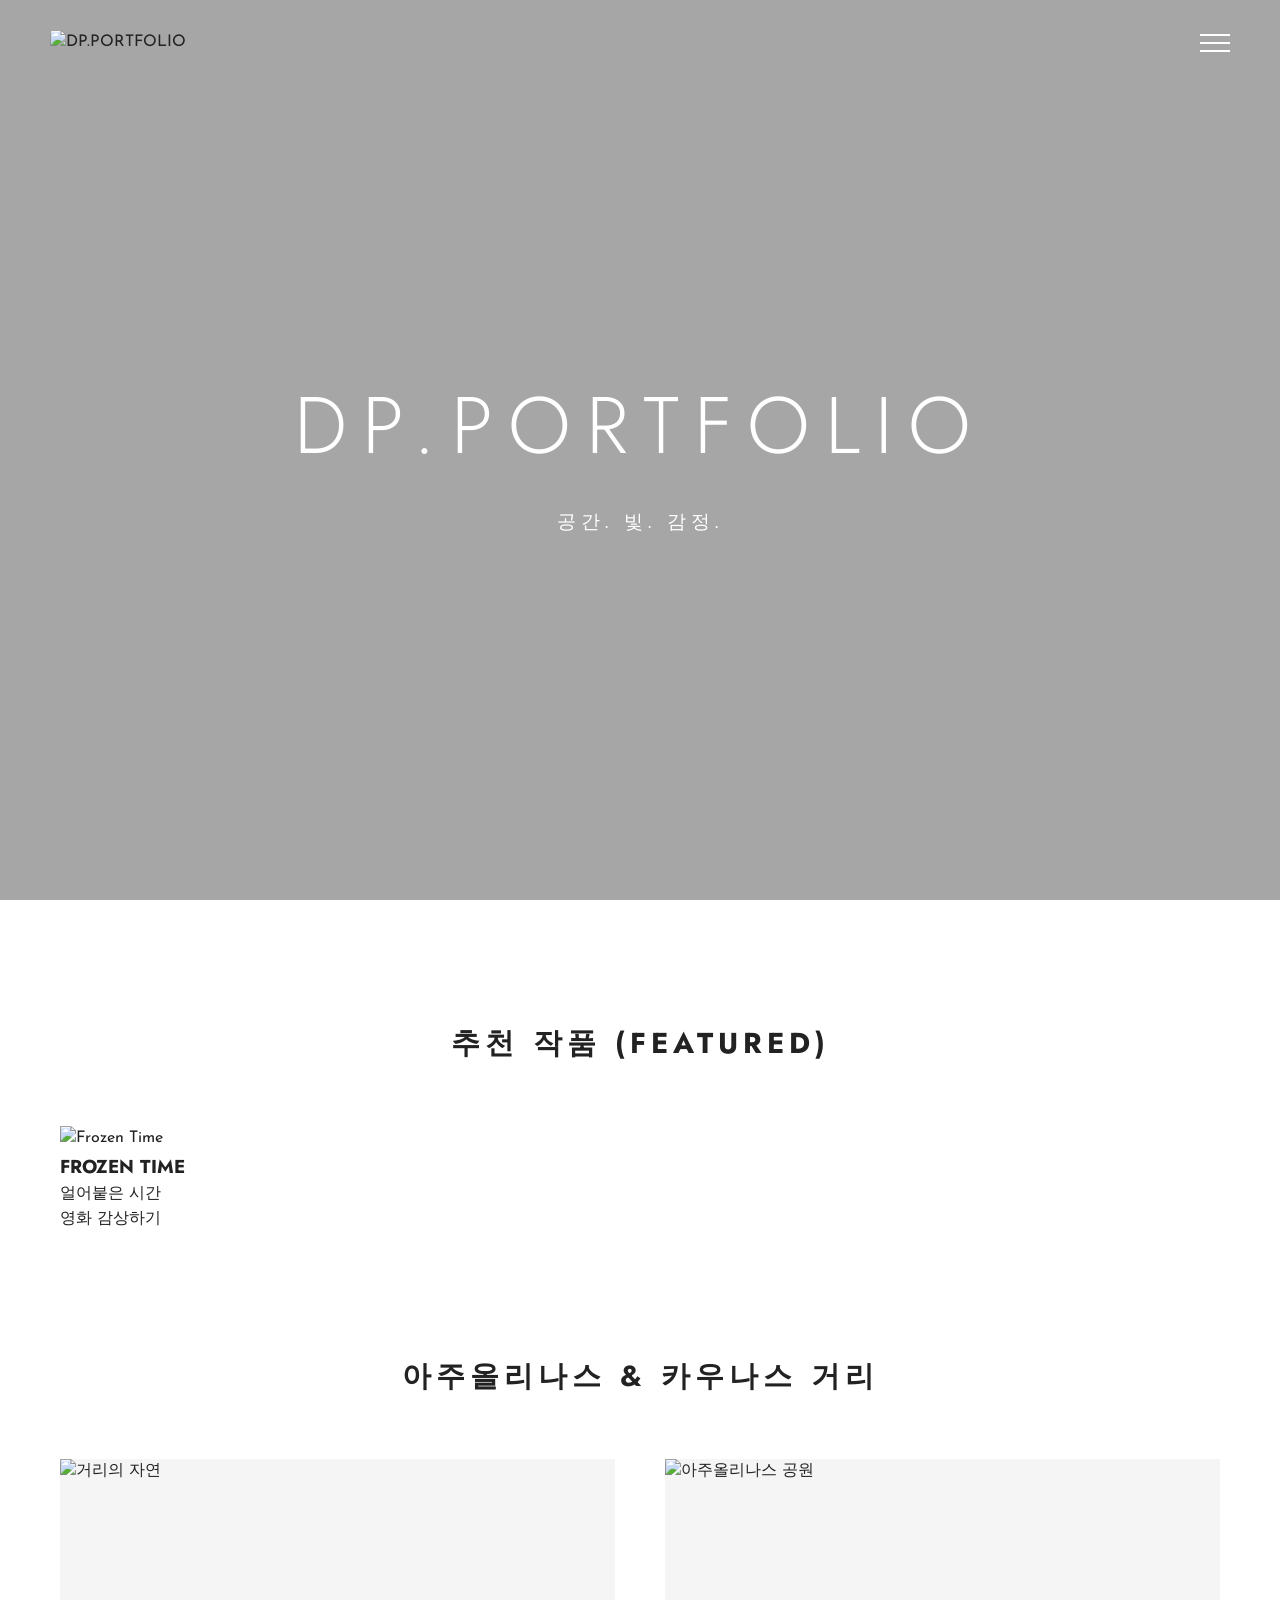
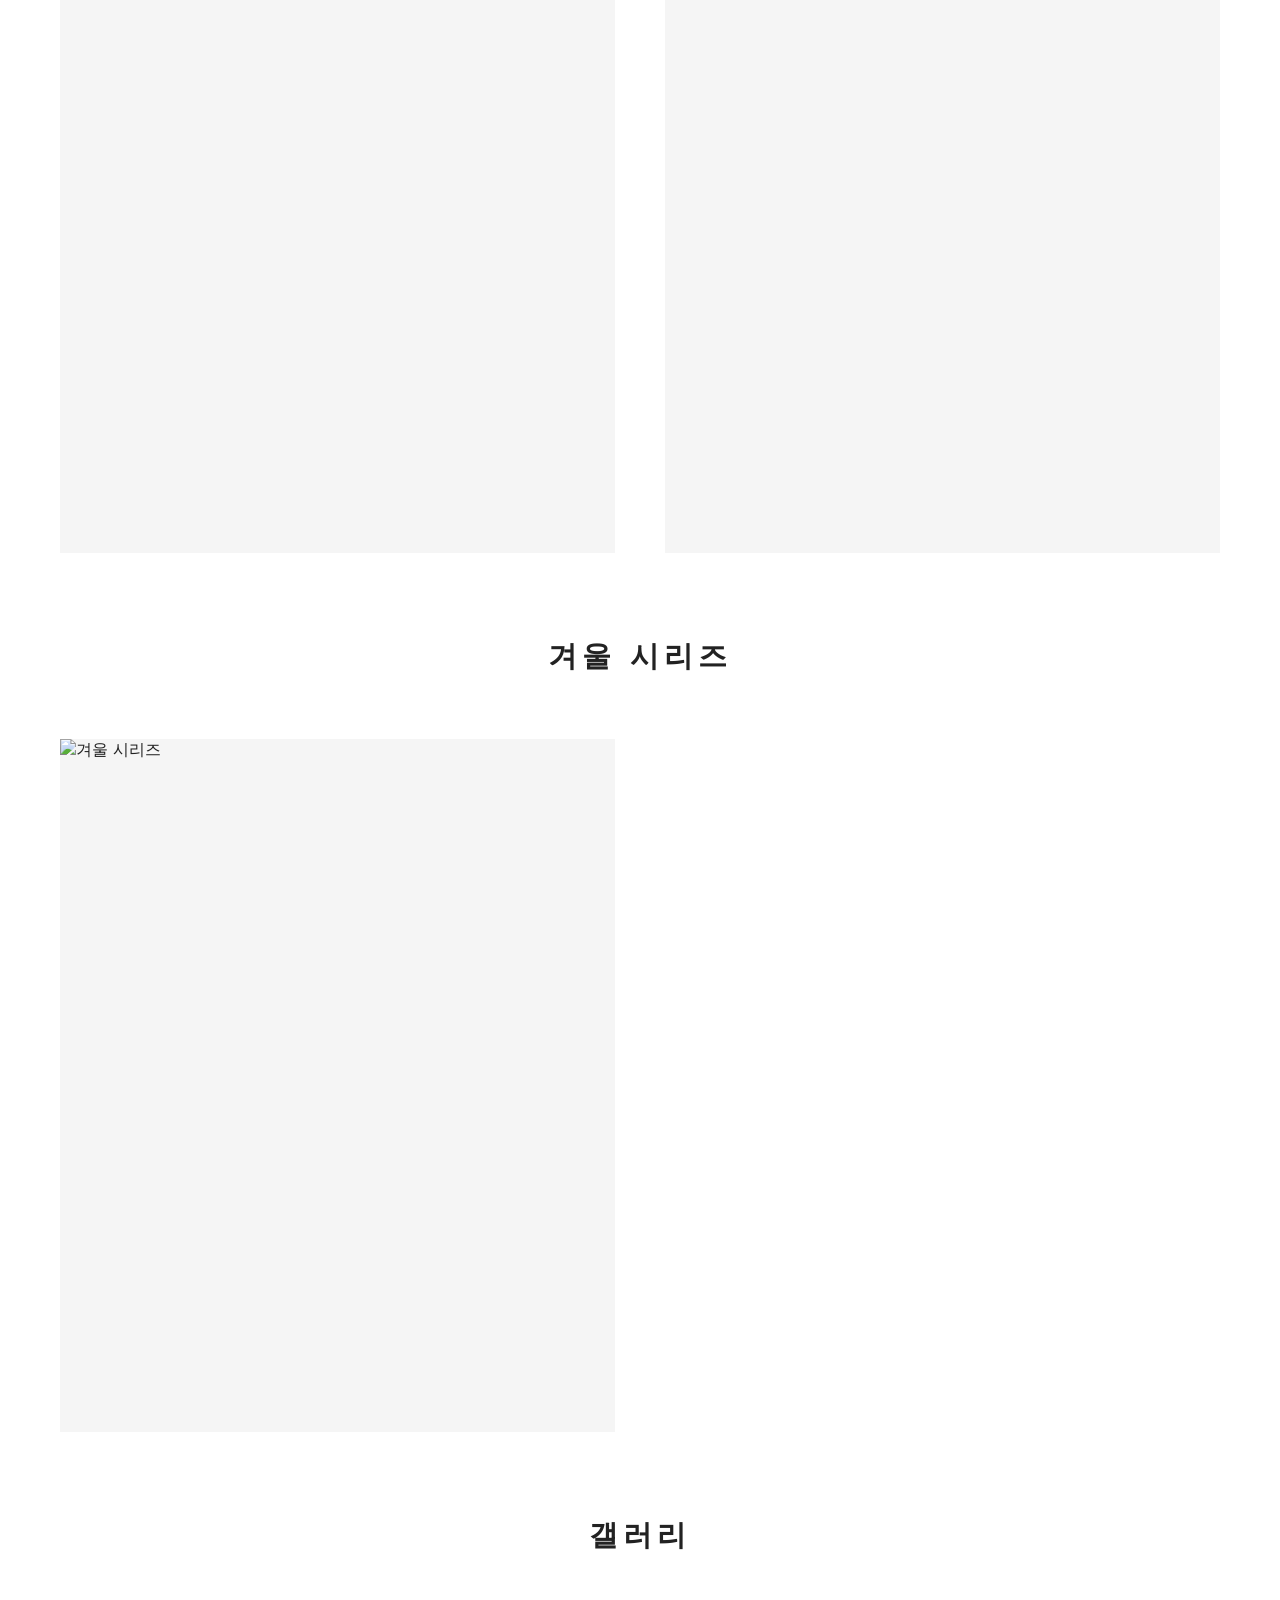
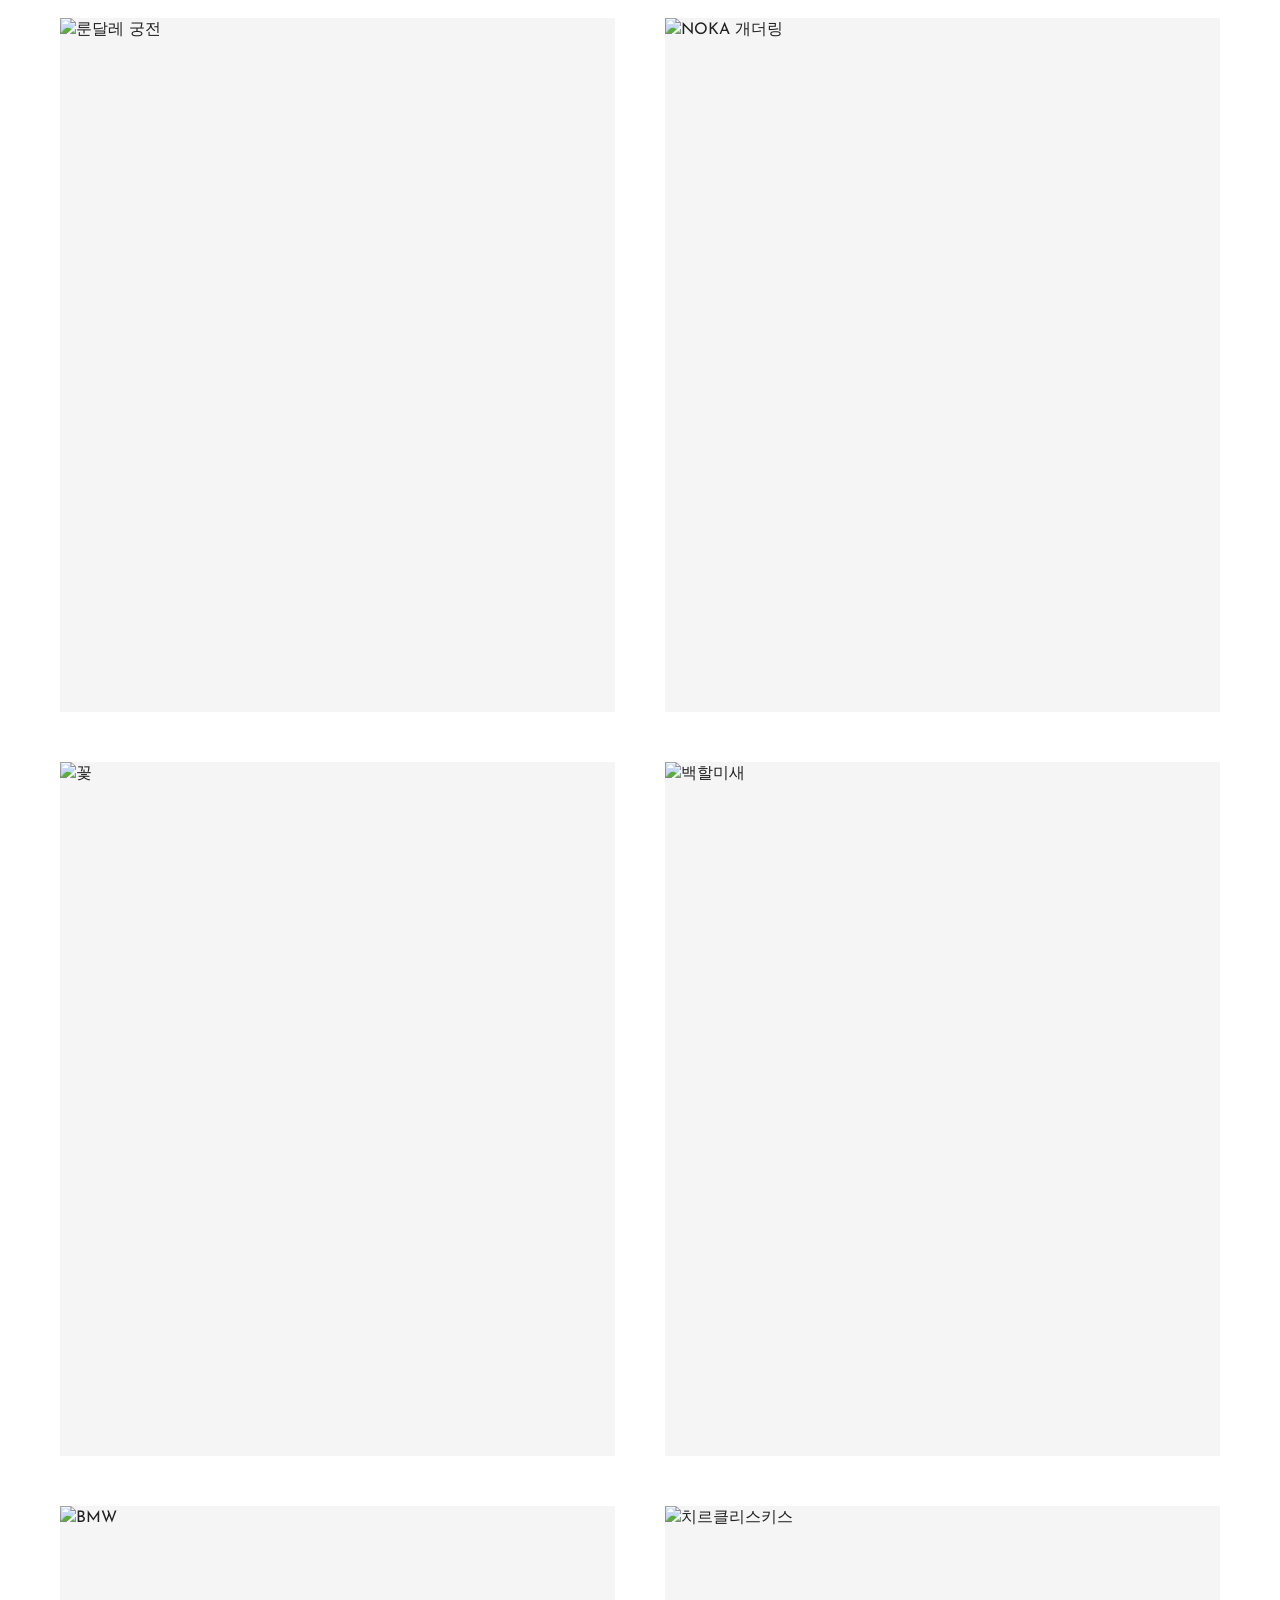
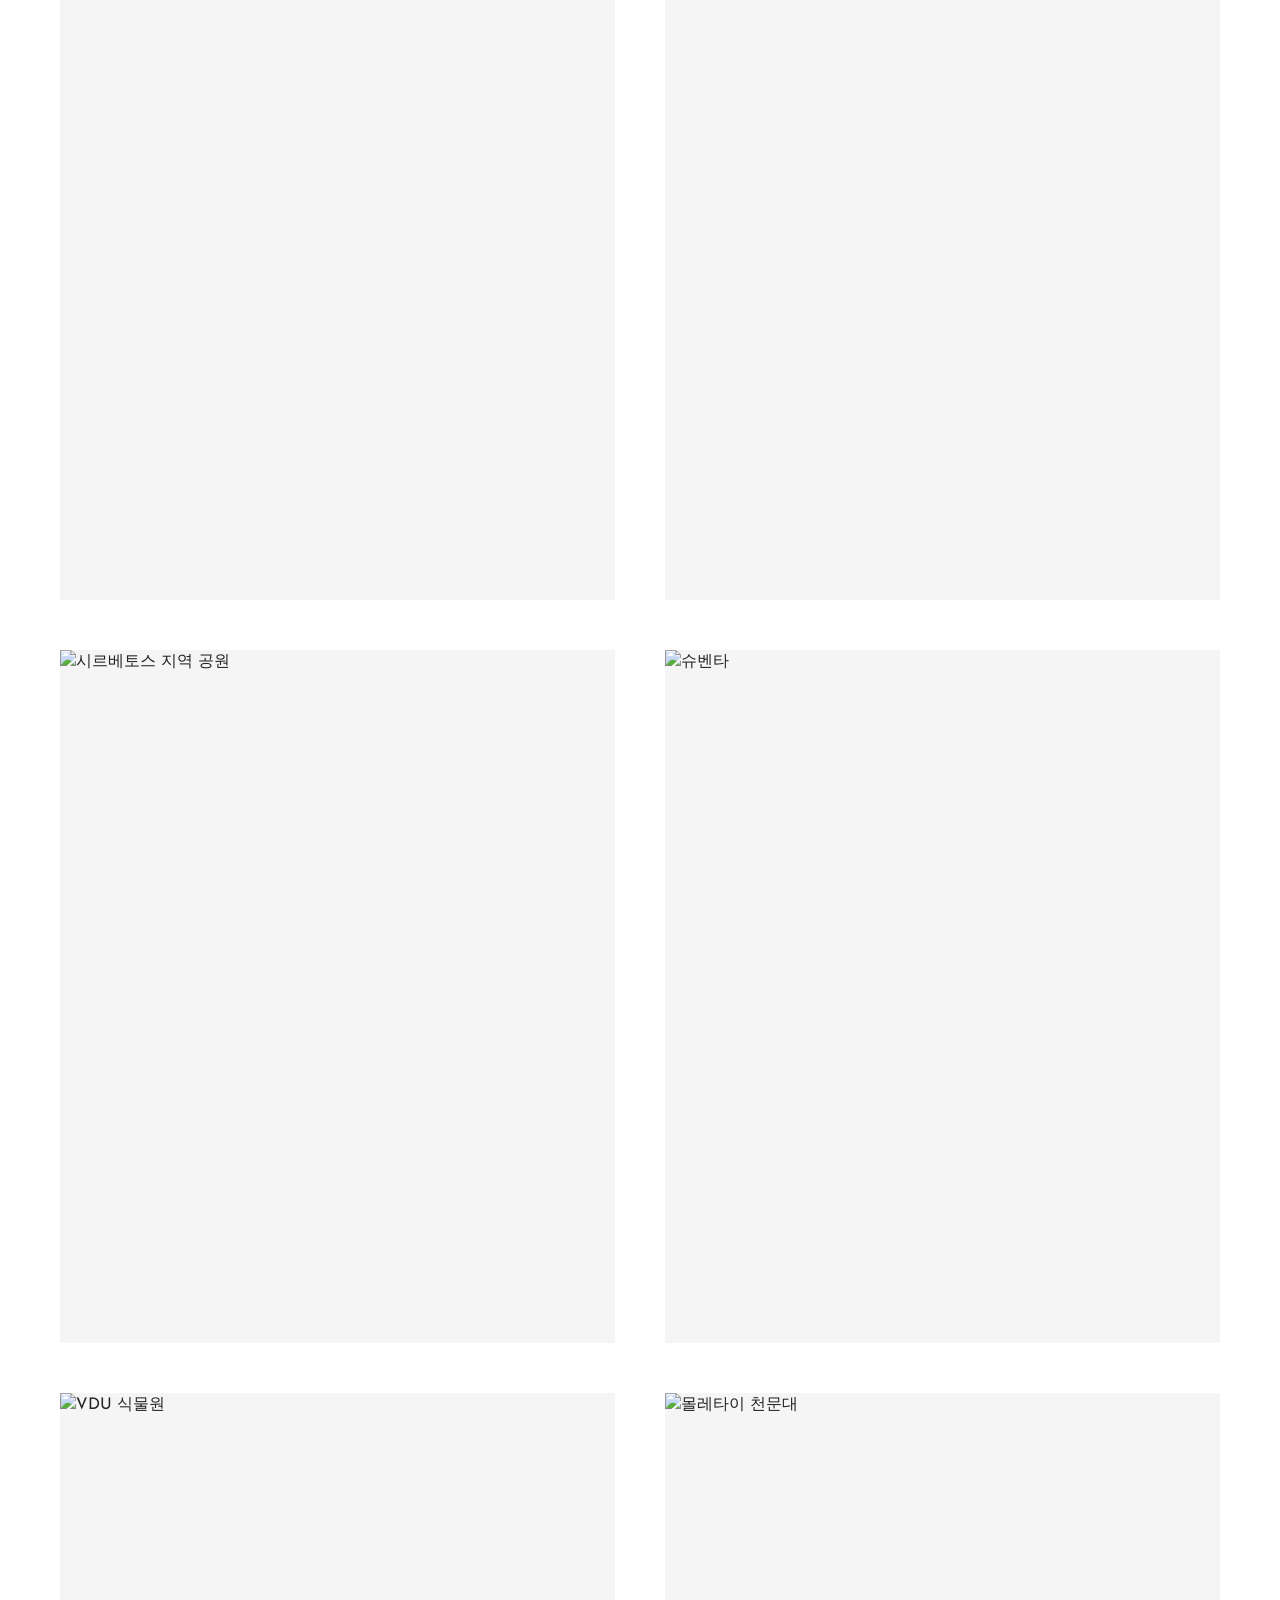
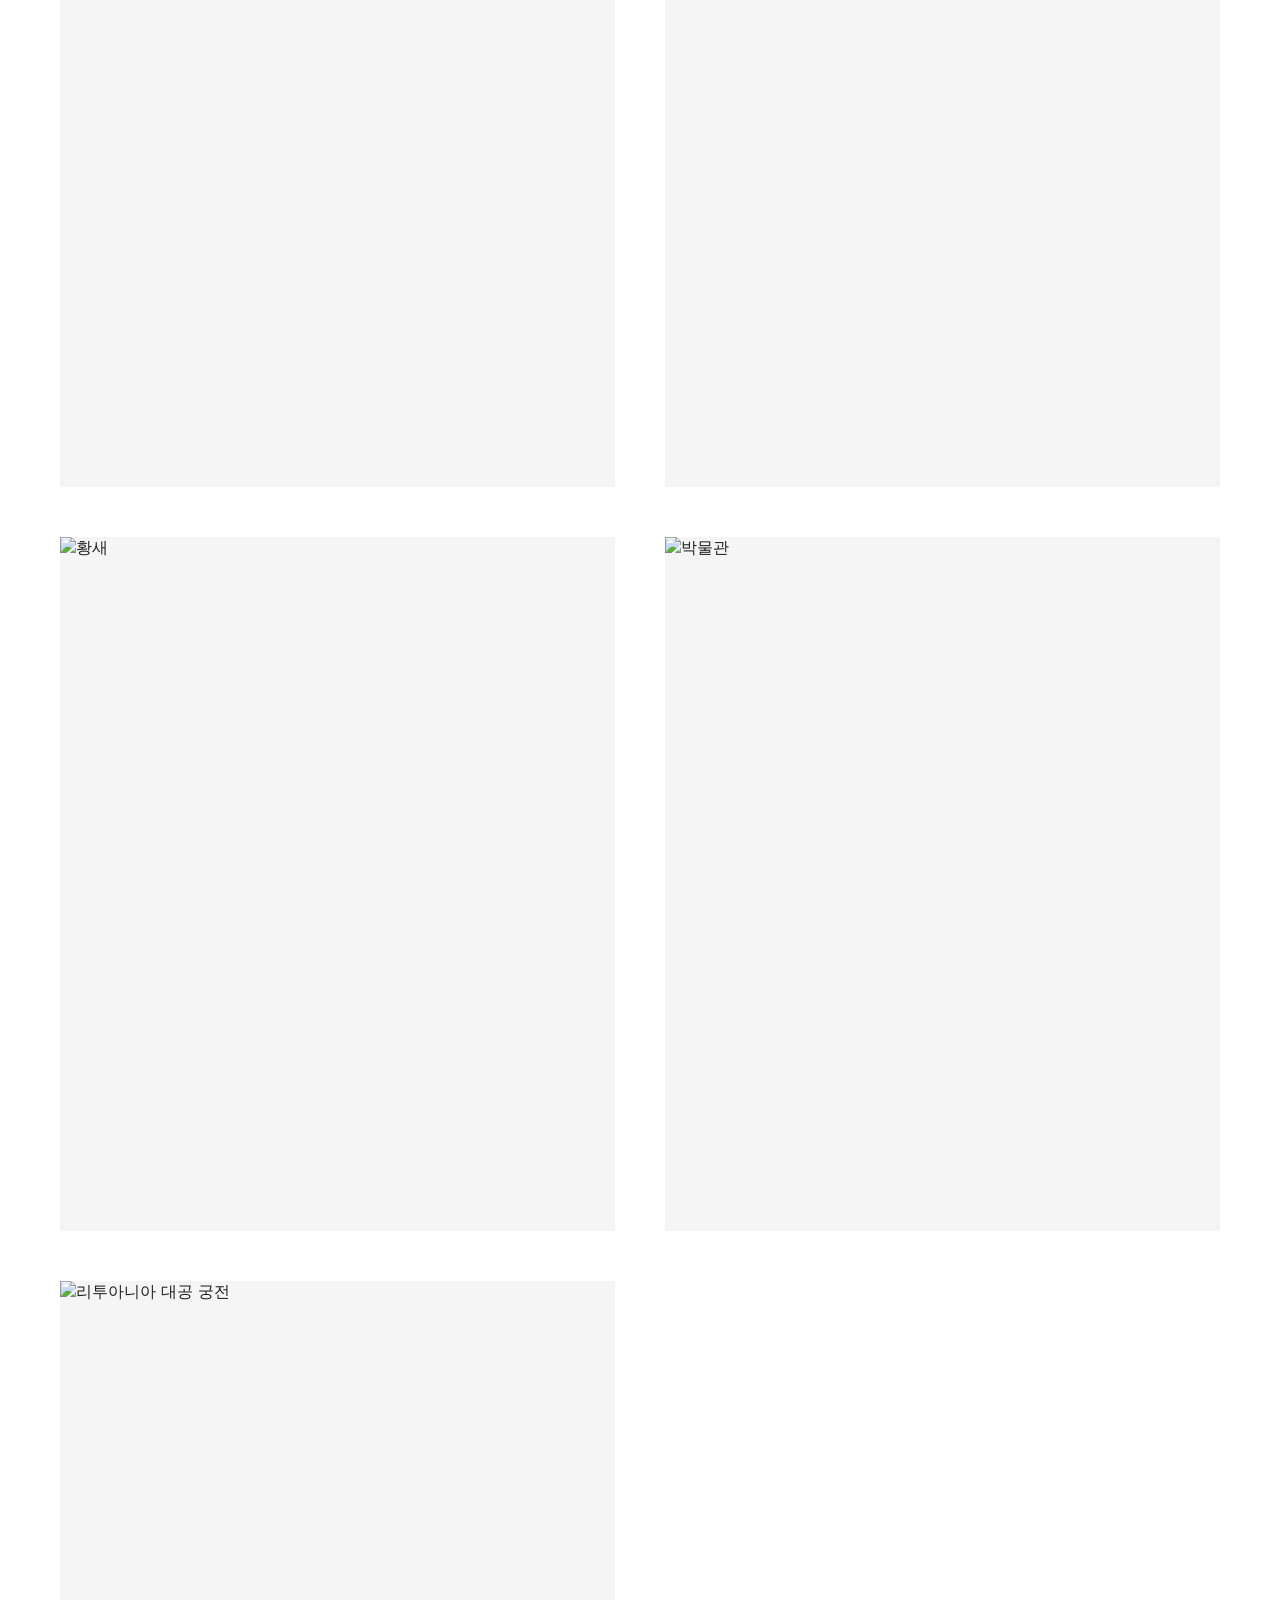
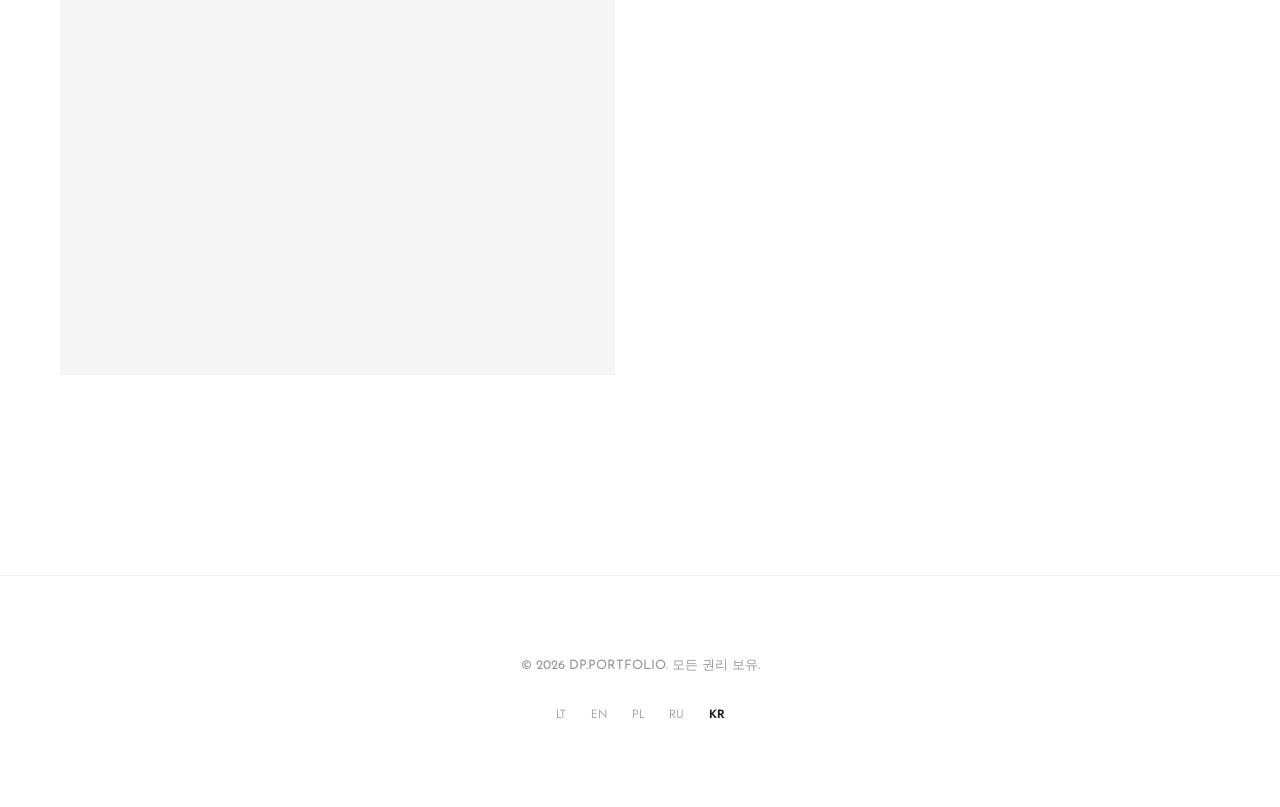
==== commit 3d679726: "Update index.html" ====
--- a/index.html
+++ b/index.html
@@ -5,7 +5,7 @@
     <meta name="viewport" content="width=device-width, initial-scale=1.0, maximum-scale=1.0, user-scalable=no">
     <title>DP.PORTFOLIO | KR</title>
     <meta name="description" content="DP&amp;DP.PORTFOLIO KR – 미학적 영감과 찰나의 순간을 기록하는 시각 예술 플랫폼입니다. 도미닉 슈스케비치의 전문 사진 포트폴리오를 확인하세요.">
-    <meta name="keywords" content="DP portfolio kr, dpkr, dp portfolio kr, DP portfolio šventa, DP portfolio winter, 도미닉 슈스케비치, 사진작가, 리투아니아, 아주올리나스, 슈벤타, 겨울 시리즈, 자연 사진, 건축 사진">
+    <meta name="keywords" content="DP portfolio kr, DP portfolio šventa, DP portfolio winter, 도미닉 슈스케비치, 사진작가, 리투아니아, 아주올리나스, 슈벤타, 겨울 시리즈, 자연 사진, 건축 사진">
     <meta name="author" content="Dominik Šuškevič, Dominikphotofficial">
     <meta name="robots" content="index, follow">
     <link rel="canonical" href="https://kr.dominikphotofficial.lt/">
@@ -61,6 +61,20 @@
     </section>
 
     <main class="container">
+        <section class="featured-project fade-in-up" style="margin-bottom: 120px;">
+            <h2 class="section-title">추천 작품 (Featured)</h2>
+            <div class="featured-card">
+                <img src="https://i.postimg.cc/65bZ2sxk/Frozen-time.png" alt="Frozen Time">
+                <div class="featured-overlay">
+                    <div class="featured-info">
+                        <h3>FROZEN TIME</h3>
+                        <p>얼어붙은 시간</p>
+                        <a href="frozen-time.html" class="watch-btn">영화 감상하기</a>
+                    </div>
+                </div>
+            </div>
+        </section>
+
         <h2 class="section-title fade-in-up">아주올리나스 & 카우나스 거리</h2>
         <div class="album-grid fade-in-up">
             <a href="albums/azuolynas.html" class="album-card">
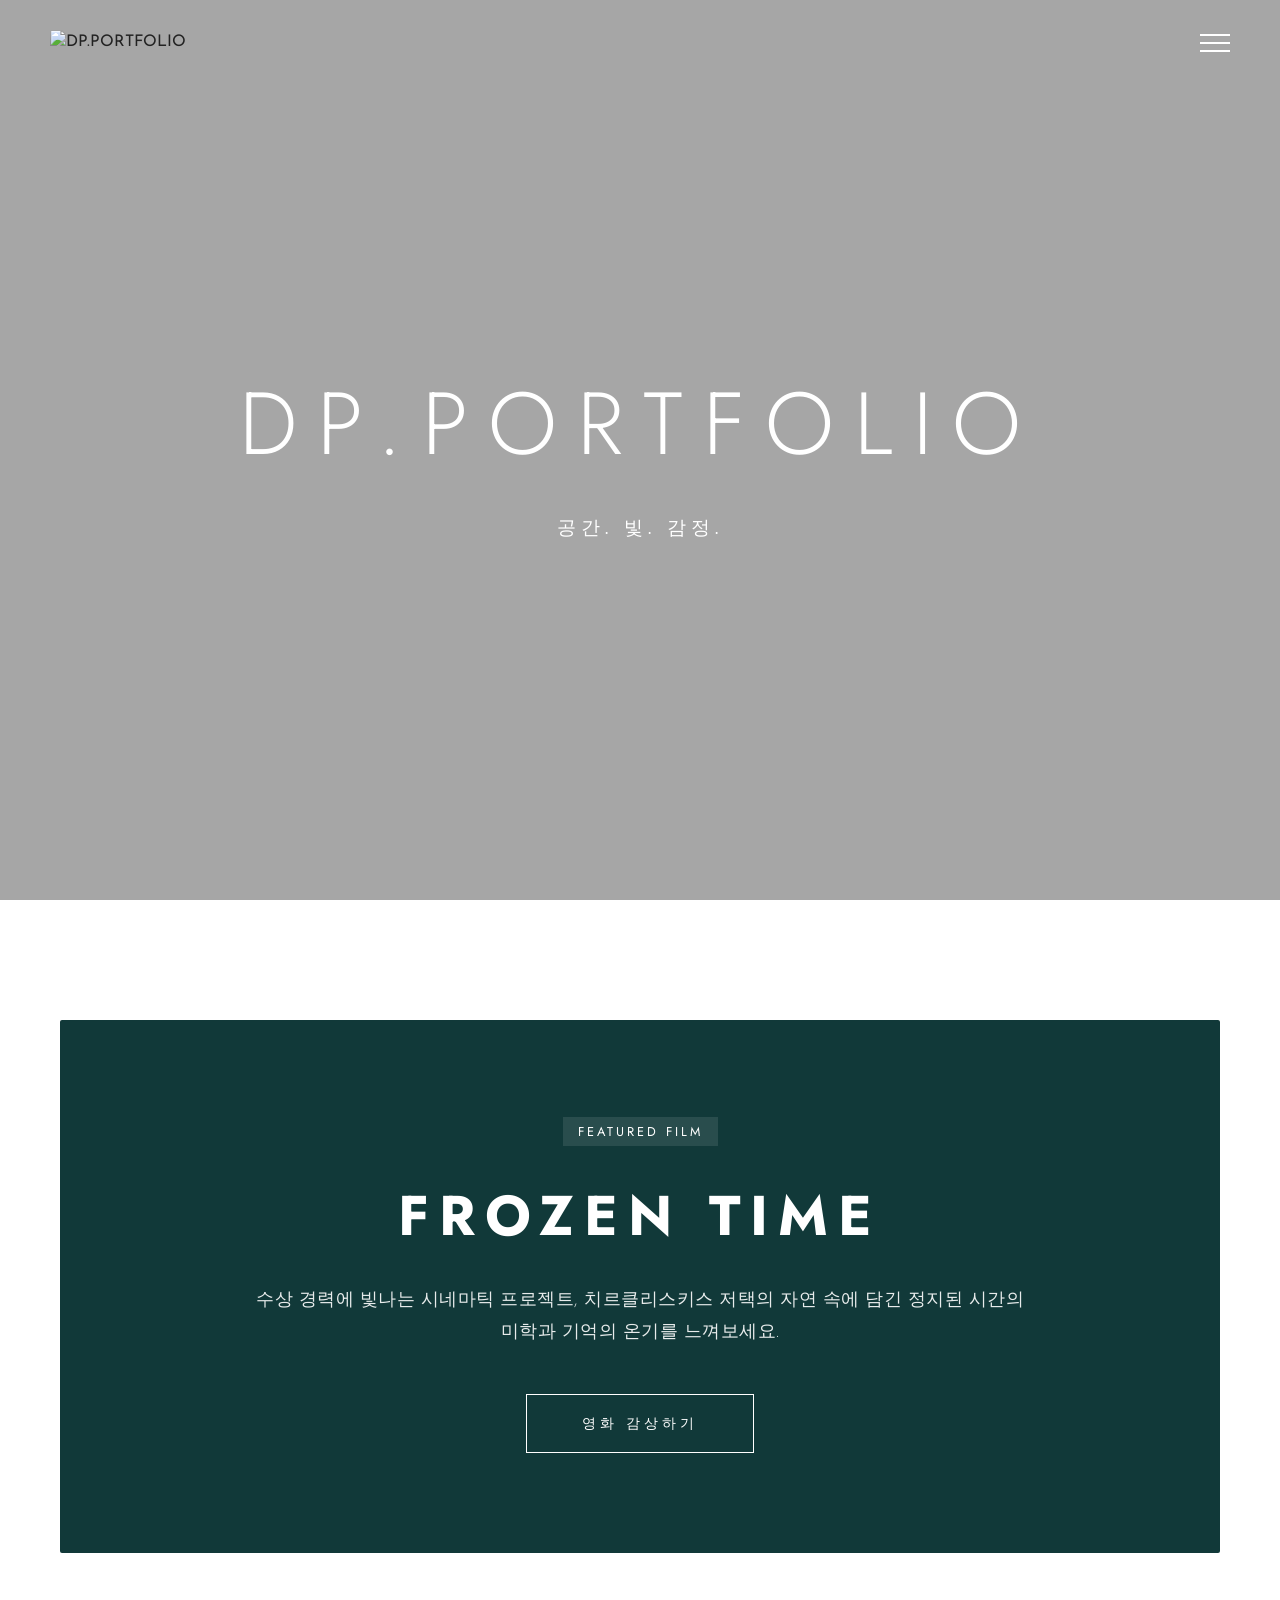
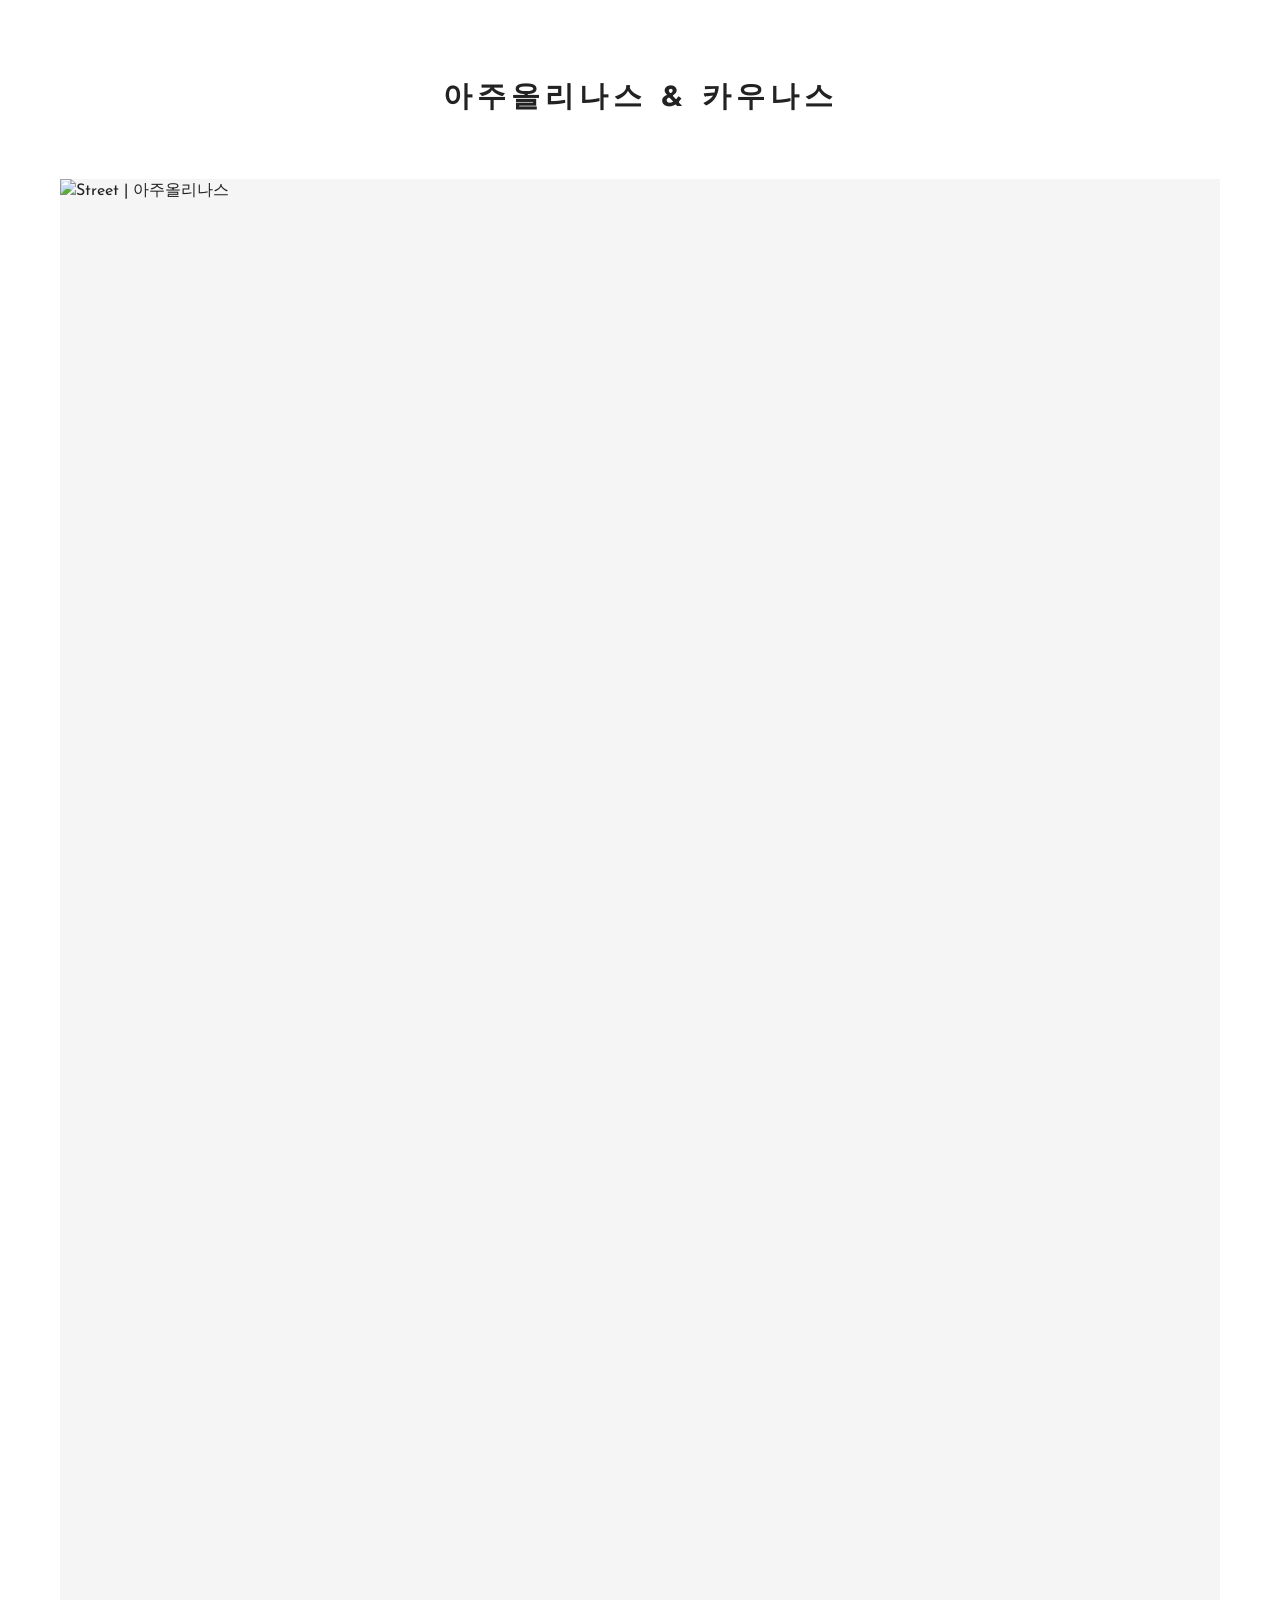
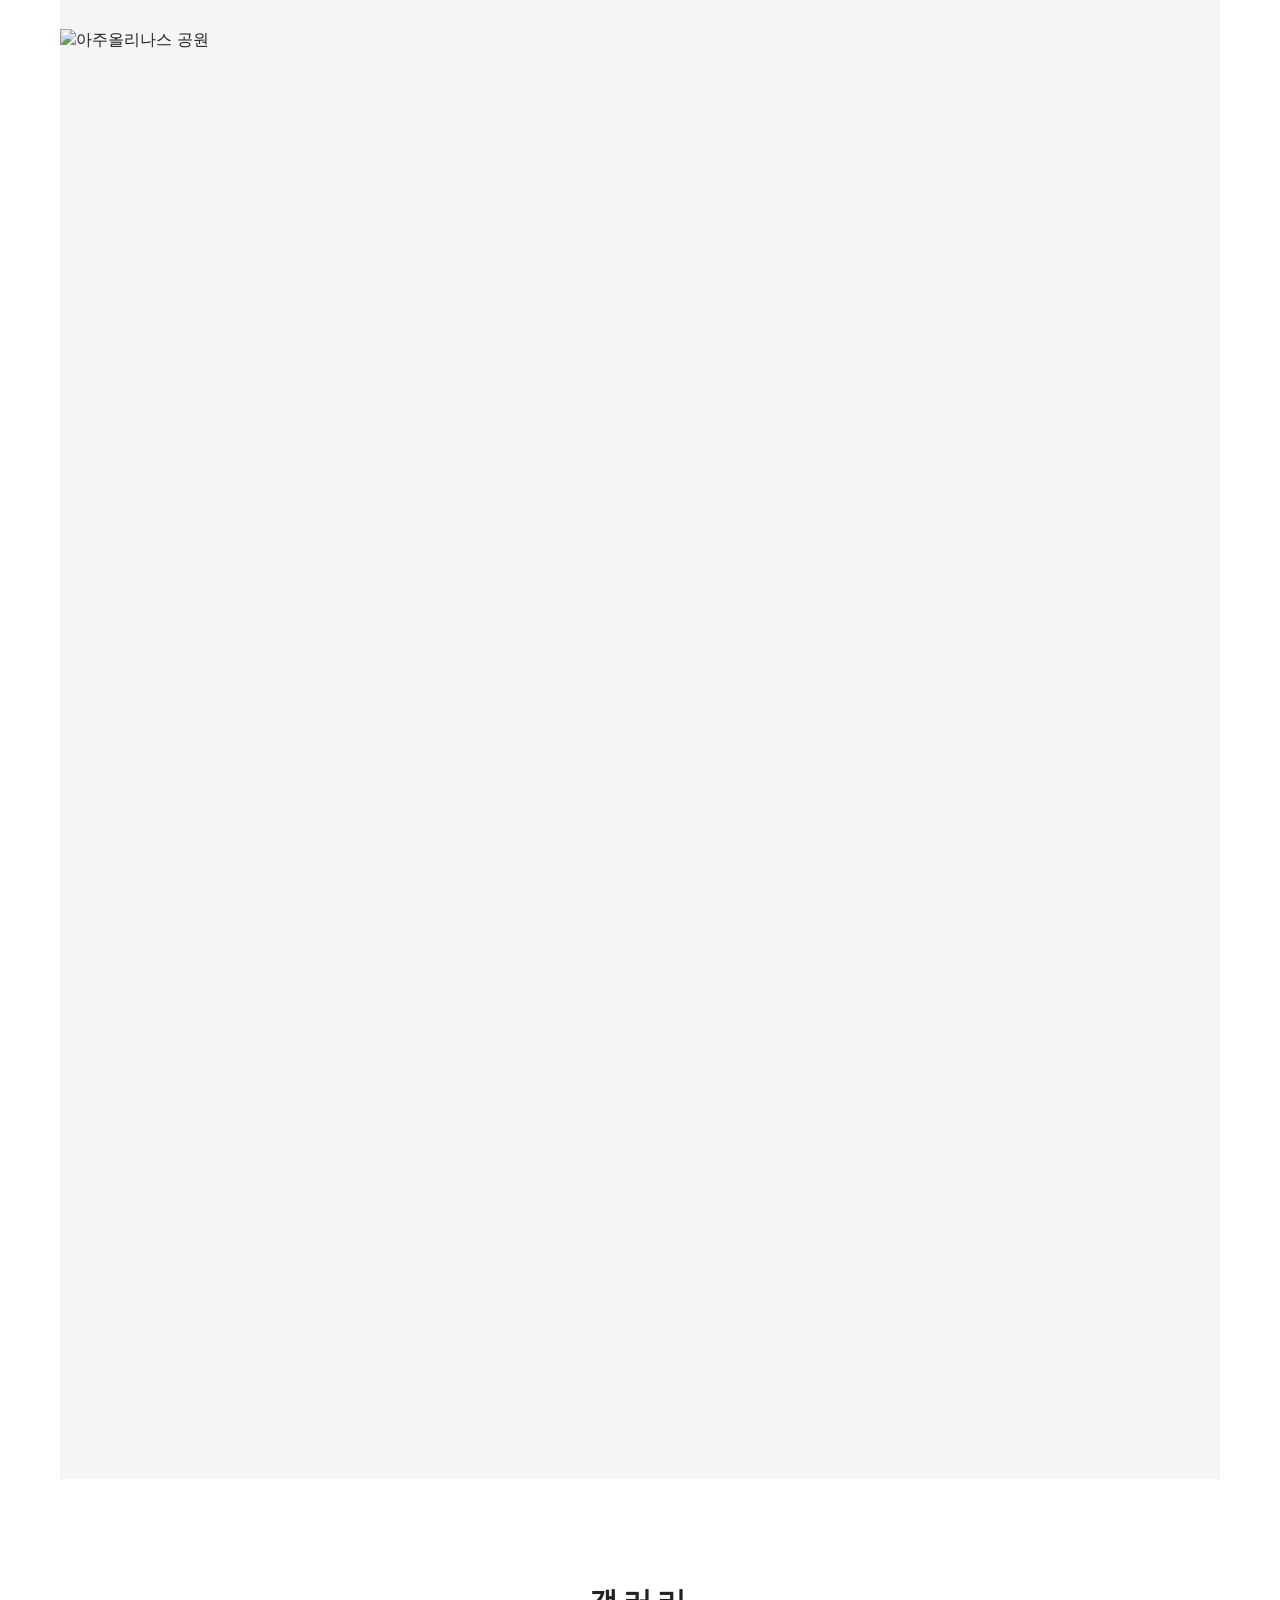
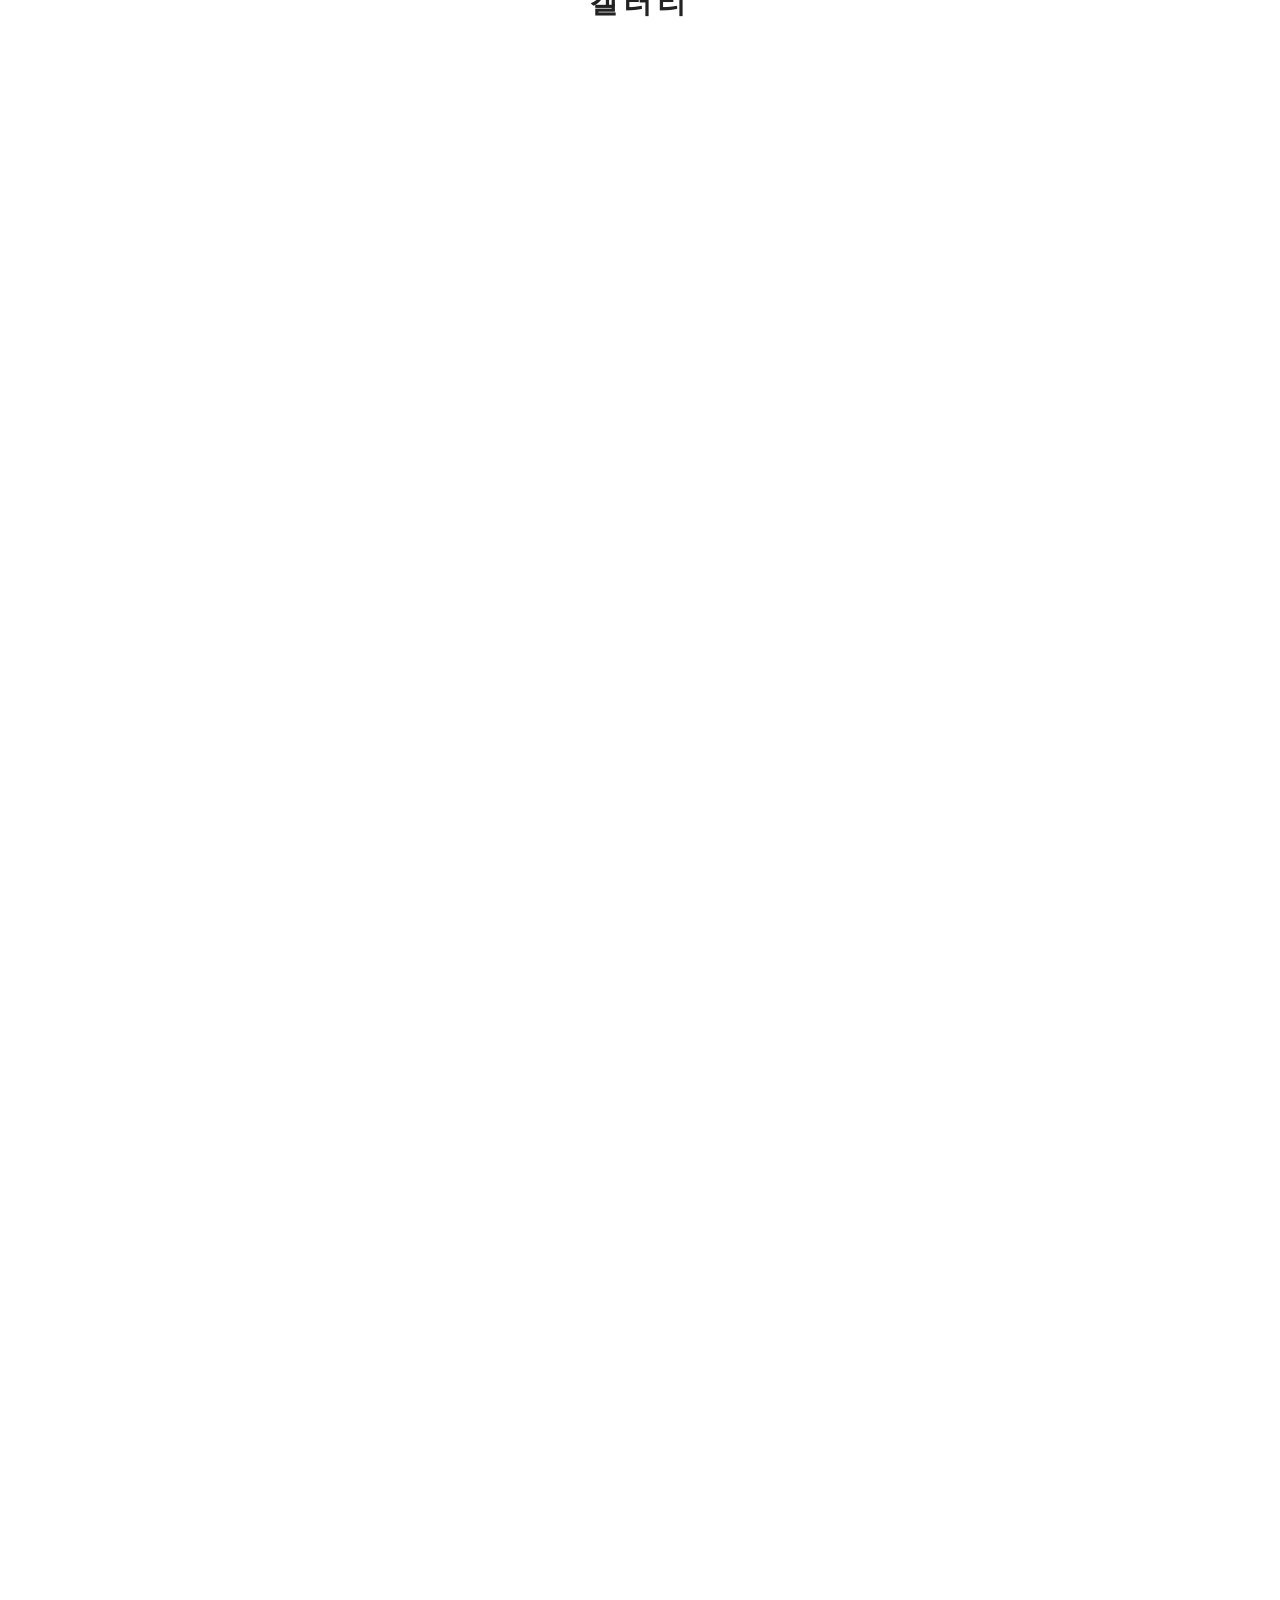
==== commit 21bbbc45: "Update index.html" ====
--- a/index.html
+++ b/index.html
@@ -5,14 +5,14 @@
     <meta name="viewport" content="width=device-width, initial-scale=1.0, maximum-scale=1.0, user-scalable=no">
     <title>DP.PORTFOLIO | KR</title>
     <meta name="description" content="DP&amp;DP.PORTFOLIO KR – 미학적 영감과 찰나의 순간을 기록하는 시각 예술 플랫폼입니다. 도미닉 슈스케비치의 전문 사진 포트폴리오를 확인하세요.">
-    <meta name="keywords" content="DP portfolio kr, DP portfolio šventa, DP portfolio winter, 도미닉 슈스케비치, 사진작가, 리투아니아, 아주올리나스, 슈벤타, 겨울 시리즈, 자연 사진, 건축 사진">
+    <meta name="keywords" content="Dominikphotofficial, DP, portfolio, Dominik Šuškevič, 사진작가, 비디오그래퍼, 카우나스, 리투아니아, 아주올리나스, 슈벤타, 겨울 시리즈, 자연 사진, 건축 사진">
     <meta name="author" content="Dominik Šuškevič, Dominikphotofficial">
     <meta name="robots" content="index, follow">
     <link rel="canonical" href="https://kr.dominikphotofficial.lt/">
     <meta property="og:type" content="website">
     <meta property="og:url" content="https://kr.dominikphotofficial.lt/">
-    <meta property="og:title" content="DP.PORTFOLIO | KR">
-    <meta property="og:description" content="미학적 가치와 감정을 담아내는 도미닉 슈스케비치의 시각 예술 세계.">
+    <meta property="og:title" content="DP.PORTFOLIO | 미니멀리즘 사진">
+    <meta property="og:description" content="DP&amp;DP.PORTFOLIO KR – 미학적 가치와 감정을 담아내는 도미닉 슈스케비치의 시각 예술 세계.">
     <meta property="og:image" content="https://i.postimg.cc/4NqyTsg1/LATVIJA-2025-33.jpg">
     <link rel="preconnect" href="https://fonts.googleapis.com">
     <link rel="preconnect" href="https://fonts.gstatic.com" crossorigin>
@@ -22,7 +22,6 @@
 </head>
 <body>
     <div id="preloader"><div class="loader"></div></div>
-    
     <header id="main-header">
         <div class="header-container">
             <div class="logo">
@@ -37,7 +36,6 @@
             </div>
         </div>
     </header>
-
     <div class="nav-menu" id="nav-overlay">
         <div class="nav-links">
             <a href="index.html" class="nav-link active">작품</a>
@@ -47,111 +45,48 @@
             <a href="contacts.html" class="nav-link">연락처</a>
         </div>
     </div>
-    
     <section class="hero">
         <div class="hero-slider">
             <div class="hero-slide active" style="background-image: url('https://i.postimg.cc/4NqyTsg1/LATVIJA-2025-33.jpg');"></div>
-            <div class="hero-slide" style="background-image: url('https://i.postimg.cc/B60zcQNx/street-nature-01.jpg');"></div>
-            <div class="hero-slide" style="background-image: url('https://i.postimg.cc/GpxC63t7/Winter-album-01.jpg');"></div>
+            <div class="hero-slide" style="background-image: url('https://i.postimg.cc/vTpSGtSm/BMWE36-01.jpg');"></div>
+            <div class="hero-slide" style="background-image: url('https://i.postimg.cc/x8pRF86C/cirkliskis-01.jpg');"></div>
         </div>
         <div class="hero-content fade-in-up">
             <h1>DP.PORTFOLIO</h1>
             <p>공간. 빛. 감정.</p>
         </div>
     </section>
-
-    <main class="container">
-        <section class="featured-project fade-in-up" style="margin-bottom: 120px;">
-            <h2 class="section-title">추천 작품 (Featured)</h2>
-            <div class="featured-card">
-                <img src="https://i.postimg.cc/65bZ2sxk/Frozen-time.png" alt="Frozen Time">
-                <div class="featured-overlay">
-                    <div class="featured-info">
-                        <h3>FROZEN TIME</h3>
-                        <p>얼어붙은 시간</p>
-                        <a href="frozen-time.html" class="watch-btn">영화 감상하기</a>
-                    </div>
-                </div>
+    <section class="container">
+        <div class="film-promo-board fade-in-up" style="margin-bottom: 120px; background: #113939; border-radius: 2px; overflow: hidden; text-align: center; padding: clamp(60px, 8vw, 100px) 20px;">
+            <div style="max-width: 800px; margin: 0 auto; color: #FFFFFF;">
+                <span style="font-family: 'Jost'; text-transform: uppercase; letter-spacing: 3px; font-size: 0.8rem; background: rgba(255,255,255,0.1); padding: 5px 15px;">Featured Film</span>
+                <h2 style="font-family: 'Jost'; font-size: clamp(2rem, 5vw, 3.5rem); margin: 25px 0; letter-spacing: 10px;">FROZEN TIME</h2>
+                <p style="font-family: 'Josefin Sans'; font-weight: 300; line-height: 1.8; margin-bottom: 45px; opacity: 0.9; font-size: 1.1rem; letter-spacing: 0.5px; word-break: keep-all;">수상 경력에 빛나는 시네마틱 프로젝트, 치르클리스키스 저택의 자연 속에 담긴 정지된 시간의 미학과 기억의 온기를 느껴보세요.</p>
+                <a href="frozen-time.html" style="display: inline-block; padding: 18px 55px; border: 1px solid #FFFFFF; color: #FFFFFF; font-family: 'Jost'; text-transform: uppercase; letter-spacing: 4px; font-size: 0.85rem; transition: all 0.4s ease; background: transparent;" onmouseover="this.style.background='#FFFFFF'; this.style.color='#113939';" onmouseout="this.style.background='transparent'; this.style.color='#FFFFFF';">영화 감상하기</a>
             </div>
-        </section>
-
-        <h2 class="section-title fade-in-up">아주올리나스 & 카우나스 거리</h2>
-        <div class="album-grid fade-in-up">
-            <a href="albums/azuolynas.html" class="album-card">
-                <img src="https://i.postimg.cc/B60zcQNx/street-nature-01.jpg" alt="거리의 자연" loading="lazy">
-                <div class="album-overlay"><span class="album-title">스트리트 | 자연</span></div>
-            </a>
-            <a href="albums/azuolyno-parkas.html" class="album-card">
-                <img src="https://i.postimg.cc/8PmLjkfL/street_azuolynas_33.jpg" alt="아주올리나스 공원" loading="lazy">
-                <div class="album-overlay"><span class="album-title">아주올리나스 공원</span></div>
-            </a>
         </div>
-
-        <h2 class="section-title fade-in-up">겨울 시리즈</h2>
-        <div class="album-grid fade-in-up">
-            <a href="albums/winter.html" class="album-card">
-                <img src="https://i.postimg.cc/GpxC63t7/Winter-album-01.jpg" alt="겨울 시리즈" loading="lazy">
-                <div class="album-overlay"><span class="album-title">겨울 | 시리즈</span></div>
-            </a>
+        <h2 class="section-title fade-in-up">아주올리나스 & 카우나스</h2>
+        <div class="album-grid-columns fade-in-up" style="margin-bottom: 100px;">
+            <a href="albums/azuolynas.html" class="album-card"><img src="https://i.postimg.cc/B60zcQNx/street-nature-01.jpg" alt="Street | 아주올리나스" loading="lazy"><div class="album-overlay"><span class="album-title">Street | 아주올리나스</span></div></a>
+            <a href="albums/azuolyno-parkas.html" class="album-card"><img src="https://i.postimg.cc/8PmLjkfL/street_azuolynas_33.jpg" alt="아주올리나스 공원" loading="lazy"><div class="album-overlay"><span class="album-title">아주올리나스 공원</span></div></a>
         </div>
-
         <h2 class="section-title fade-in-up">갤러리</h2>
-        <div class="album-grid fade-in-up">
-            <a href="albums/rundale.html" class="album-card">
-                <img src="https://i.postimg.cc/4NqyTsg1/LATVIJA-2025-33.jpg" alt="룬달레 궁전" loading="lazy">
-                <div class="album-overlay"><span class="album-title">룬달레 궁전</span></div>
-            </a>
-            <a href="albums/noka.html" class="album-card">
-                <img src="https://i.postimg.cc/28SthTZg/noka-car-01.jpg" alt="NOKA 개더링" loading="lazy">
-                <div class="album-overlay"><span class="album-title">NOKA 개더링</span></div>
-            </a>
-            <a href="albums/geles.html" class="album-card">
-                <img src="https://i.postimg.cc/Dy2Q1ryc/Flower-01.jpg" alt="꽃" loading="lazy">
-                <div class="album-overlay"><span class="album-title">꽃</span></div>
-            </a>
-            <a href="albums/baltoji-kiele.html" class="album-card">
-                <img src="https://i.postimg.cc/KYbYwNkK/bird-01.jpg" alt="백할미새" loading="lazy">
-                <div class="album-overlay"><span class="album-title">백할미새</span></div>
-            </a>
-            <a href="albums/bmw-e36.html" class="album-card">
-                <img src="https://i.postimg.cc/vTpSGtSm/BMWE36-01.jpg" alt="BMW" loading="lazy">
-                <div class="album-overlay"><span class="album-title">BMW E36</span></div>
-            </a>
-            <a href="albums/cirkliskis.html" class="album-card">
-                <img src="https://i.postimg.cc/x8pRF86C/cirkliskis-01.jpg" alt="치르클리스키스" loading="lazy">
-                <div class="album-overlay"><span class="album-title">치르클리스키스</span></div>
-            </a>
-            <a href="albums/sirvetos-parkas.html" class="album-card">
-                <img src="https://i.postimg.cc/X7gd6GTN/srp-01.jpg" alt="시르베토스 지역 공원" loading="lazy">
-                <div class="album-overlay"><span class="album-title">시르베토스 지역 공원</span></div>
-            </a>
-            <a href="albums/sventa.html" class="album-card">
-                <img src="https://i.postimg.cc/QM6Nbm4p/venta-0.jpg" alt="슈벤타" loading="lazy">
-                <div class="album-overlay"><span class="album-title">슈벤타</span></div>
-            </a>
-            <a href="albums/vdu-sodas.html" class="album-card">
-                <img src="https://i.postimg.cc/HL0Fv0Xk/vdu-botanikos-sodas-01.jpg" alt="VDU 식물원" loading="lazy">
-                <div class="album-overlay"><span class="album-title">VDU 식물원</span></div>
-            </a>
-            <a href="albums/moletu-observatorija.html" class="album-card">
-                <img src="https://i.postimg.cc/3x3PgfJH/Teleskopas-165-cm.png" alt="몰레타이 천문대" loading="lazy">
-                <div class="album-overlay"><span class="album-title">몰레타이 천문대</span></div>
-            </a>
-            <a href="albums/gandras.html" class="album-card">
-                <img src="https://i.postimg.cc/KYtMgjLT/Gandras-01.jpg" alt="황새" loading="lazy">
-                <div class="album-overlay"><span class="album-title">황새</span></div>
-            </a>
-            <a href="albums/petrausku-namai.html" class="album-card">
-                <img src="https://i.postimg.cc/8k0XLvTx/miko-ir-kipro-petrausku-namai-01.jpg" alt="박물관" loading="lazy">
-                <div class="album-overlay"><span class="album-title">M. & K. 페트라우스카스 박물관</span></div>
-            </a>
-            <a href="albums/valdovu-rumai.html" class="album-card">
-                <img src="https://i.postimg.cc/C5XjhNy7/Vilniaus-muziejus.png" alt="리투아니아 대공 궁전" loading="lazy">
-                <div class="album-overlay"><span class="album-title">리투아니아 대공 궁전</span></div>
-            </a>
+        <div class="album-grid-columns fade-in-up">
+            <a href="albums/rundale.html" class="album-card"><img src="https://i.postimg.cc/4NqyTsg1/LATVIJA-2025-33.jpg" alt="룬달레 궁전" loading="lazy"><div class="album-overlay"><span class="album-title">Rundāle Palace</span></div></a>
+            <a href="albums/noka.html" class="album-card"><img src="https://i.postimg.cc/28SthTZg/noka-car-01.jpg" alt="NOKA 개더링" loading="lazy"><div class="album-overlay"><span class="album-title">NOKA Gathering</span></div></a>
+            <a href="albums/geles.html" class="album-card"><img src="https://i.postimg.cc/Dy2Q1ryc/Flower-01.jpg" alt="꽃" loading="lazy"><div class="album-overlay"><span class="album-title">꽃 (Flowers)</span></div></a>
+            <a href="albums/baltoji-kiele.html" class="album-card"><img src="https://i.postimg.cc/KYbYwNkK/bird-01.jpg" alt="백할미새" loading="lazy"><div class="album-overlay"><span class="album-title">백할미새 (Baltoji kielė)</span></div></a>
+            <a href="albums/bmw-e36.html" class="album-card"><img src="https://i.postimg.cc/vTpSGtSm/BMWE36-01.jpg" alt="BMW E36" loading="lazy"><div class="album-overlay"><span class="album-title">BMW E36</span></div></a>
+            <a href="albums/cirkliskis.html" class="album-card"><img src="https://i.postimg.cc/x8pRF86C/cirkliskis-01.jpg" alt="치르클리스키스" loading="lazy"><div class="album-overlay"><span class="album-title">Cirkliškis</span></div></a>
+            <a href="albums/sirvetos-parkas.html" class="album-card"><img src="https://i.postimg.cc/X7gd6GTN/srp-01.jpg" alt="시르베토스 지역 공원" loading="lazy"><div class="album-overlay"><span class="album-title">Sirvėtos Regional Park</span></div></a>
+            <a href="albums/sventa.html" class="album-card"><img src="https://i.postimg.cc/QM6Nbm4p/venta-0.jpg" alt="슈벤타" loading="lazy"><div class="album-overlay"><span class="album-title">Šventa</span></div></a>
+            <a href="albums/vdu-sodas.html" class="album-card"><img src="https://i.postimg.cc/HL0Fv0Xk/vdu-botanikos-sodas-01.jpg" alt="VDU 식물원" loading="lazy"><div class="album-overlay"><span class="album-title">VDU Botanikos Sodas</span></div></a>
+            <a href="albums/moletu-observatorija.html" class="album-card"><img src="https://i.postimg.cc/3x3PgfJH/Teleskopas-165-cm.png" alt="몰레타이 천문대" loading="lazy"><div class="album-overlay"><span class="album-title">Molėtų Observatory</span></div></a>
+            <a href="albums/gandras.html" class="album-card"><img src="https://i.postimg.cc/KYtMgjLT/Gandras-01.jpg" alt="황새" loading="lazy"><div class="album-overlay"><span class="album-title">Gandras</span></div></a>
+            <a href="albums/petrausku-namai.html" class="album-card"><img src="https://i.postimg.cc/8k0XLvTx/miko-ir-kipro-petrausku-namai-01.jpg" alt="M. & K. 페트라우스카스 박물관" loading="lazy"><div class="album-overlay"><span class="album-title">M. & K. Petrauskų Namai</span></div></a>
+            <a href="albums/valdovu-rumai.html" class="album-card"><img src="https://i.postimg.cc/C5XjhNy7/Vilniaus-muziejus.png" alt="리투아니아 대공 궁전" loading="lazy"><div class="album-overlay"><span class="album-title">Valdovų Rūmai</span></div></a>
         </div>
-    </main>
-
+    </section>
     <footer>
         <p>&copy; 2026 DP.PORTFOLIO. 모든 권리 보유.</p>
         <div class="lang-switcher">
@@ -162,7 +97,6 @@
             <a href="https://kr.dominikphotofficial.lt" class="active">KR</a>
         </div>
     </footer>
-
     <script src="script.js"></script>
 </body>
 </html>
--- a/style.css
+++ b/style.css
@@ -26,17 +26,14 @@
     color: inherit;
 }
 
-h1, h2, h3, .nav-link, .album-title {
+h1, h2, h3, h4, .nav-link, .album-title {
     font-family: 'Jost', sans-serif;
     text-transform: uppercase;
 }
 
 #preloader {
     position: fixed;
-    top: 0;
-    left: 0;
-    width: 100%;
-    height: 100%;
+    top: 0; left: 0; width: 100%; height: 100%;
     background-color: var(--bg-color);
     z-index: 9999;
     display: flex;
@@ -46,24 +43,18 @@
 }
 
 .loader {
-    width: 40px;
-    height: 40px;
+    width: 40px; height: 40px;
     border: 2px solid #f3f3f3;
     border-top: 2px solid var(--accent-color);
     border-radius: 50%;
     animation: spin 1s linear infinite;
 }
 
-@keyframes spin {
-    0% { transform: rotate(0deg); }
-    100% { transform: rotate(360deg); }
-}
+@keyframes spin { 100% { transform: rotate(360deg); } }
 
 header {
     position: fixed;
-    top: 0;
-    left: 0;
-    width: 100%;
+    top: 0; left: 0; width: 100%;
     padding: 30px 50px;
     display: flex;
     justify-content: space-between;
@@ -90,7 +81,6 @@
 
 .logo img {
     height: clamp(20px, 3vw, 25px);
-    width: auto;
     display: block;
     transition: transform 0.3s;
 }
@@ -104,8 +94,7 @@
 }
 
 .burger div {
-    width: 30px;
-    height: 2px;
+    width: 30px; height: 2px;
     background-color: #FFFFFF;
     transition: all 0.3s ease;
 }
@@ -118,24 +107,13 @@
     background-color: var(--text-color) !important;
 }
 
-.burger.active div:nth-child(1) {
-    transform: translateY(8px) rotate(45deg);
-}
-
-.burger.active div:nth-child(2) {
-    opacity: 0;
-}
-
-.burger.active div:nth-child(3) {
-    transform: translateY(-8px) rotate(-45deg);
-}
+.burger.active div:nth-child(1) { transform: translateY(8px) rotate(45deg); }
+.burger.active div:nth-child(2) { opacity: 0; }
+.burger.active div:nth-child(3) { transform: translateY(-8px) rotate(-45deg); }
 
 .nav-menu {
     position: fixed;
-    top: 0;
-    left: 0;
-    width: 100%;
-    height: 100vh;
+    top: 0; left: 0; width: 100%; height: 100vh;
     background-color: var(--bg-color);
     z-index: 1050;
     display: flex;
@@ -161,11 +139,10 @@
 }
 
 .nav-link {
-    font-size: clamp(1.8rem, 8vw, 3rem);
+    font-size: clamp(2rem, 8vw, 3rem);
     letter-spacing: 6px;
     color: var(--text-color);
     font-weight: 300;
-    text-decoration: none;
     transition: color 0.3s;
 }
 
@@ -175,49 +152,33 @@
 
 .hero {
     position: relative;
-    width: 100%;
-    height: 100vh;
+    width: 100%; height: 100vh;
     overflow: hidden;
-    display: flex;
-    justify-content: center;
-    align-items: center;
+    display: flex; justify-content: center; align-items: center;
     text-align: center;
 }
 
 .hero-slider {
     position: absolute;
-    top: 0;
-    left: 0;
-    width: 100%;
-    height: 100%;
+    top: 0; left: 0; width: 100%; height: 100%;
     z-index: 1;
 }
 
 .hero-slide {
     position: absolute;
-    top: 0;
-    left: 0;
-    width: 100%;
-    height: 100%;
-    background-size: cover;
-    background-position: center;
-    opacity: 0;
-    transition: opacity 1.5s ease-in-out;
+    width: 100%; height: 100%;
+    background-size: cover; background-position: center;
+    opacity: 0; transition: opacity 1.5s ease-in-out;
 }
 
 .hero-slide::after {
     content: '';
     position: absolute;
-    top: 0;
-    left: 0;
-    width: 100%;
-    height: 100%;
+    top: 0; left: 0; width: 100%; height: 100%;
     background: rgba(0, 0, 0, 0.35);
 }
 
-.hero-slide.active {
-    opacity: 1;
-}
+.hero-slide.active { opacity: 1; }
 
 .hero-content {
     position: relative;
@@ -228,8 +189,8 @@
 }
 
 .hero-content h1 {
-    font-size: clamp(2.5rem, 10vw, 5rem);
-    letter-spacing: clamp(10px, 3vw, 15px);
+    font-size: clamp(2.5rem, 10vw, 5.5rem);
+    letter-spacing: clamp(10px, 3vw, 20px);
     font-weight: 300;
     margin-bottom: 20px;
 }
@@ -246,31 +207,67 @@
     padding: clamp(60px, 10vw, 120px) clamp(20px, 5vw, 60px);
 }
 
+.featured-card {
+    position: relative;
+    width: 100%;
+    aspect-ratio: 16/7;
+    overflow: hidden;
+    border-radius: 2px;
+    background-color: #000;
+}
+
+.featured-card img {
+    width: 100%; height: 100%;
+    object-fit: cover;
+    transition: transform 2s ease;
+    opacity: 0.8;
+}
+
+.featured-overlay {
+    position: absolute;
+    top: 0; left: 0; width: 100%; height: 100%;
+    display: flex; justify-content: center; align-items: center;
+    background: rgba(0,0,0,0.2);
+}
+
+.featured-info { text-align: center; color: #fff; }
+.featured-info h3 { font-size: clamp(1.8rem, 6vw, 3.5rem); letter-spacing: 8px; margin-bottom: 10px; }
+.featured-info p { font-size: 1rem; letter-spacing: 4px; margin-bottom: 30px; opacity: 0.8; }
+
+.watch-btn {
+    display: inline-block;
+    padding: 15px 45px;
+    border: 1px solid #fff;
+    color: #fff;
+    font-family: 'Jost';
+    letter-spacing: 3px;
+    font-size: 0.85rem;
+    transition: all 0.3s;
+}
+
+.watch-btn:hover { background: #fff; color: var(--accent-color); }
+.featured-card:hover img { transform: scale(1.05); }
+
 .album-header-wrap {
     text-align: center;
     margin-bottom: 80px;
-}
-
-.album-header-wrap h1 {
-    font-size: clamp(1.5rem, 5vw, 2.2rem);
-    letter-spacing: 4px;
-    margin-bottom: 20px;
 }
 
 .header-line {
     width: 60px;
     height: 1px;
     background: var(--accent-color);
-    margin: 0 auto 35px;
+    margin: 30px auto;
 }
 
 .album-description-poetic {
-    max-width: 800px;
+    max-width: 850px;
     margin: 0 auto;
-    font-size: clamp(14px, 1.8vw, 16px);
-    color: #555;
+    font-size: clamp(15px, 1.8vw, 17px);
+    color: #444;
     line-height: 2.2;
     font-weight: 300;
+    word-break: keep-all;
 }
 
 .section-title {
@@ -284,7 +281,7 @@
     display: grid;
     grid-template-columns: repeat(2, 1fr);
     gap: clamp(20px, 4vw, 50px);
-    margin-bottom: 80px;
+    margin-bottom: 100px;
 }
 
 .album-card {
@@ -304,15 +301,10 @@
 
 .album-overlay {
     position: absolute;
-    bottom: 0;
-    left: 0;
-    width: 100%;
-    height: 100%;
+    top: 0; left: 0; width: 100%; height: 100%;
     background: rgba(17, 57, 57, 0.85);
-    display: flex;
-    justify-content: center;
-    align-items: center;
-    padding: clamp(15px, 3vw, 30px);
+    display: flex; justify-content: center; align-items: center;
+    padding: 30px;
     opacity: 0;
     transition: opacity 0.4s ease;
 }
@@ -321,22 +313,11 @@
     color: #FFFFFF;
     font-size: clamp(0.8rem, 2vw, 1.1rem);
     letter-spacing: 2px;
-    transform: translateY(20px);
-    transition: transform 0.4s ease;
     text-align: center;
 }
 
-.album-card:hover img {
-    transform: scale(1.08);
-}
-
-.album-card:hover .album-overlay {
-    opacity: 1;
-}
-
-.album-card:hover .album-title {
-    transform: translateY(0);
-}
+.album-card:hover img { transform: scale(1.08); }
+.album-card:hover .album-overlay { opacity: 1; }
 
 .gallery-grid {
     column-count: 3;
@@ -356,16 +337,11 @@
     transition: transform 0.8s ease;
 }
 
-.gallery-item:hover img {
-    transform: scale(1.04);
-}
+.gallery-item:hover img { transform: scale(1.04); }
 
 .lightbox {
     position: fixed;
-    top: 0;
-    left: 0;
-    width: 100%;
-    height: 100%;
+    top: 0; left: 0; width: 100%; height: 100%;
     background: rgba(0, 0, 0, 0.98);
     z-index: 2000;
     display: none;
@@ -375,44 +351,20 @@
     transition: opacity 0.4s ease;
 }
 
-.lightbox.active {
-    display: flex;
-    opacity: 1;
-}
-
-.lightbox img {
-    max-width: 90%;
-    max-height: 85vh;
-    object-fit: contain;
-}
+.lightbox.active { display: flex; opacity: 1; }
+.lightbox img { max-width: 90%; max-height: 85vh; object-fit: contain; }
 
 .lightbox-top {
     position: absolute;
-    top: 30px;
-    left: 40px;
-    right: 40px;
-    display: flex;
-    justify-content: space-between;
-    align-items: center;
-    color: white;
-    font-family: 'Jost', sans-serif;
-    letter-spacing: 3px;
-    font-size: 13px;
-}
-
-.lightbox-close {
-    background: none;
-    border: none;
-    color: white;
-    font-size: 40px;
-    cursor: pointer;
-    line-height: 1;
-}
-
+    top: 30px; left: 40px; right: 40px;
+    display: flex; justify-content: space-between; align-items: center;
+    color: white; font-family: 'Jost'; letter-spacing: 3px; font-size: 13px;
+}
+
+.lightbox-close { background: none; border: none; color: white; font-size: 40px; cursor: pointer; }
 .lightbox-prev, .lightbox-next {
     position: absolute;
-    background: none;
-    border: none;
+    background: none; border: none;
     color: var(--accent-color);
     font-size: clamp(40px, 8vw, 60px);
     cursor: pointer;
@@ -422,27 +374,15 @@
     transform: translateY(-50%);
 }
 
-.lightbox-prev:hover, .lightbox-next:hover {
-    color: #FFFFFF;
-}
-
+.lightbox-prev:hover, .lightbox-next:hover { color: #FFFFFF; }
 .lightbox-prev { left: 30px; }
 .lightbox-next { right: 30px; }
-
-.lb-counter {
-    position: absolute;
-    bottom: 30px;
-    color: #FFFFFF;
-    font-family: 'Jost', sans-serif;
-    letter-spacing: 3px;
-    font-size: 12px;
-}
 
 .contact-grid {
     display: grid;
     grid-template-columns: 1fr 1.2fr;
-    gap: clamp(40px, 8vw, 100px);
-    max-width: 1200px;
+    gap: 80px;
+    max-width: 1100px;
     margin: 0 auto;
     text-align: left;
 }
@@ -451,11 +391,10 @@
 .info-label { display: block; font-family: 'Jost'; font-size: 0.8rem; letter-spacing: 2px; color: #888; margin-bottom: 8px; text-transform: uppercase; }
 .info-value { font-size: 1.1rem; color: var(--text-color); transition: color 0.3s; }
 .divider { width: 100%; height: 1px; background-color: #f0f0f0; margin: 30px 0; }
-
 .form-group { margin-bottom: 20px; }
 .form-group label { display: block; font-family: 'Jost'; font-size: 0.85rem; letter-spacing: 1px; margin-bottom: 8px; }
 .form-group input, .form-group select, .form-group textarea {
-    width: 100%; padding: 15px; border: 1px solid #ddd; background: transparent; font-family: inherit; font-size: 1rem; outline: none; transition: border-color 0.3s;
+    width: 100%; padding: 15px; border: 1px solid #ddd; background: transparent; border-radius: 0; outline: none; transition: border-color 0.3s;
 }
 .form-group input:focus, .form-group select:focus, .form-group textarea:focus { border-color: var(--accent-color); }
 
@@ -470,37 +409,26 @@
     border-top: 1px solid #F0F0F0;
 }
 
-footer p { font-size: 13px; color: #999; margin-bottom: 25px; }
-
-.lang-switcher a {
-    text-decoration: none;
-    color: #AAA;
-    font-size: 12px;
-    margin: 0 10px;
-    font-family: 'Jost', sans-serif;
-}
-
+footer p { font-size: 13px; color: #999; margin-bottom: 20px; }
+.lang-switcher a { text-decoration: none; color: #AAA; font-size: 12px; margin: 0 10px; font-family: 'Jost'; }
 .lang-switcher a.active { color: var(--text-color); font-weight: 600; }
 
-.fade-in-up {
-    opacity: 0;
-    transform: translateY(30px);
-    transition: opacity 1s ease, transform 1s ease;
-}
-
-.fade-in-up.visible {
-    opacity: 1;
-    transform: translateY(0);
-}
+.fade-in-up { opacity: 0; transform: translateY(30px); transition: opacity 1s ease, transform 1s ease; }
+.fade-in-up.visible { opacity: 1; transform: translateY(0); }
 
 .back-container { margin-top: 80px; text-align: center; }
 .back-btn-ui { text-decoration: none; color: var(--text-color); font-family: 'Jost'; font-size: 13px; letter-spacing: 2px; text-transform: uppercase; }
 
+@media (max-width: 1024px) {
+    .gallery-grid { column-count: 2; }
+}
+
 @media (max-width: 768px) {
-    header { padding: 20px 25px; }
-    header.scrolled { padding: 15px 25px; }
+    header, header.scrolled { padding: 15px 25px; }
     .album-grid { grid-template-columns: 1fr; }
     .gallery-grid { column-count: 1; }
     .contact-grid { grid-template-columns: 1fr; }
-    .hero-content h1 { letter-spacing: 8px; }
-}
+    .featured-card { aspect-ratio: 1/1; }
+    .lightbox-prev { left: 15px; }
+    .lightbox-next { right: 15px; }
+}
